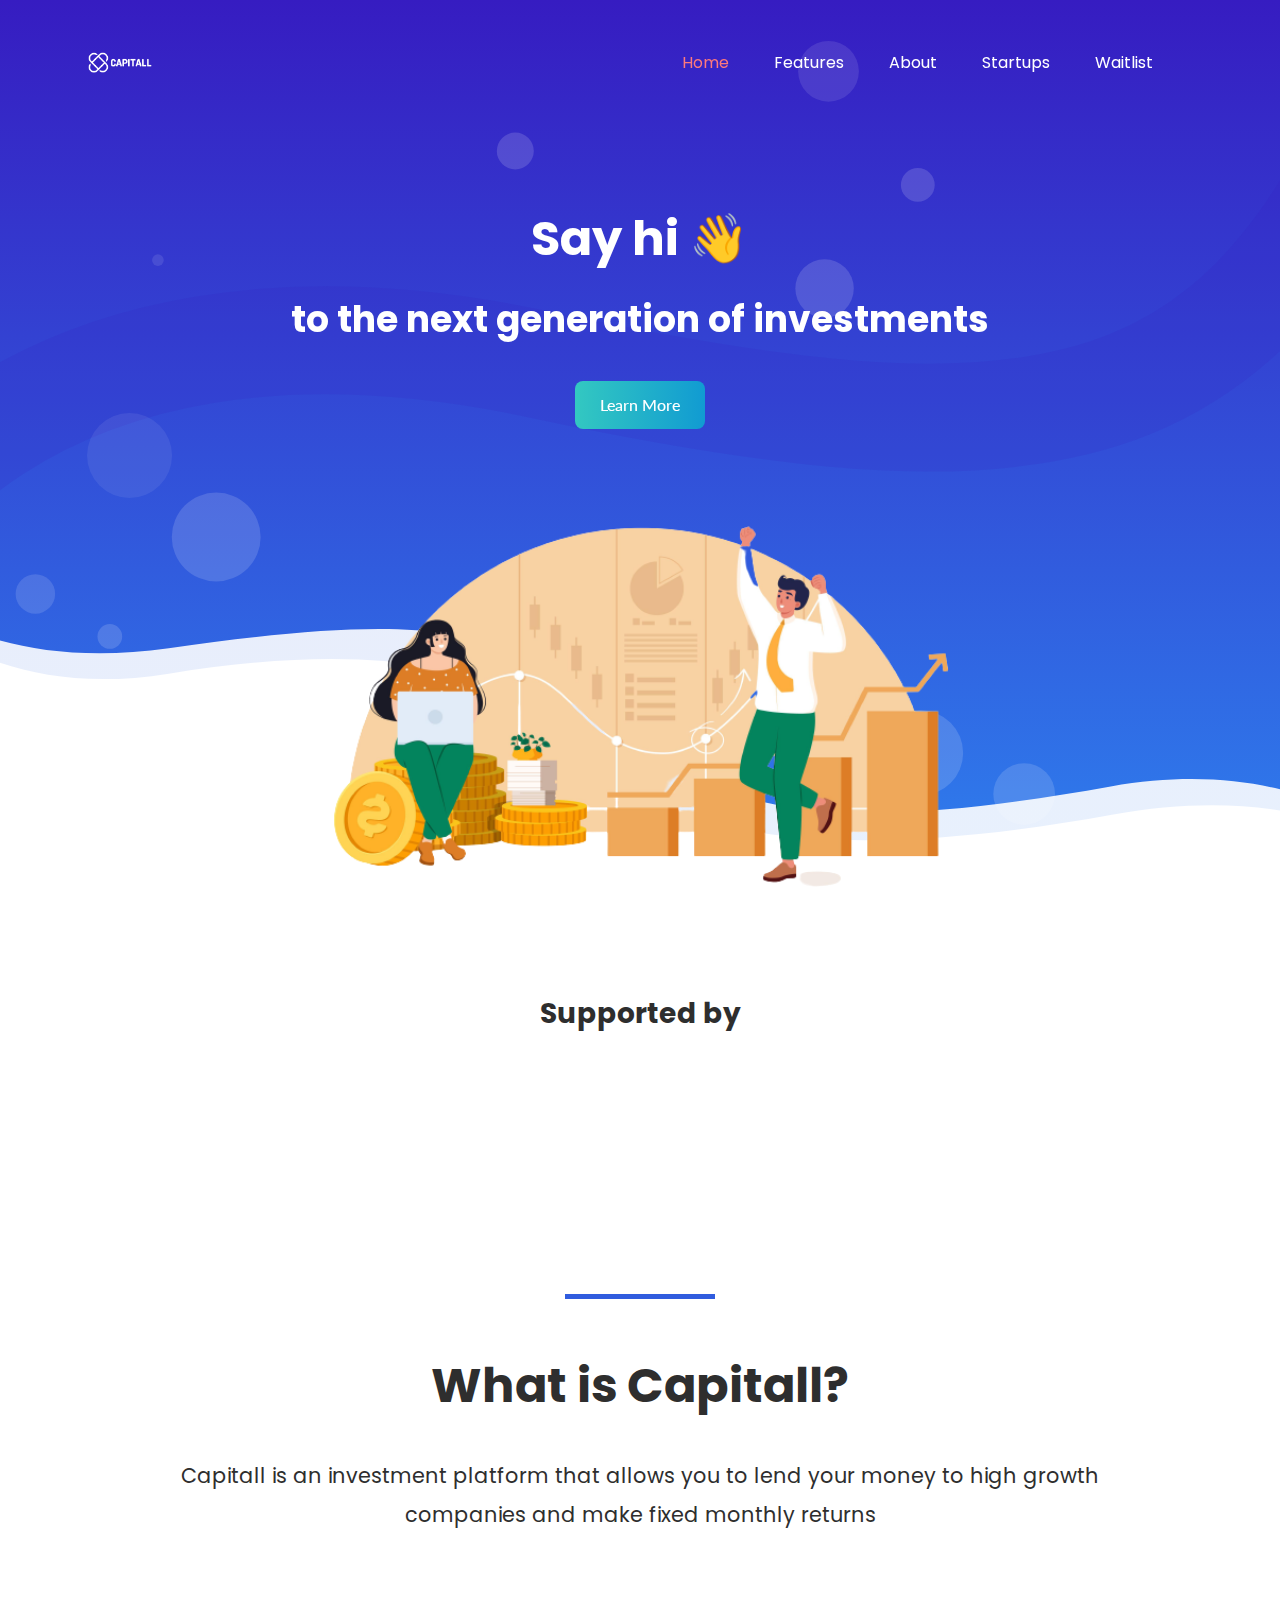
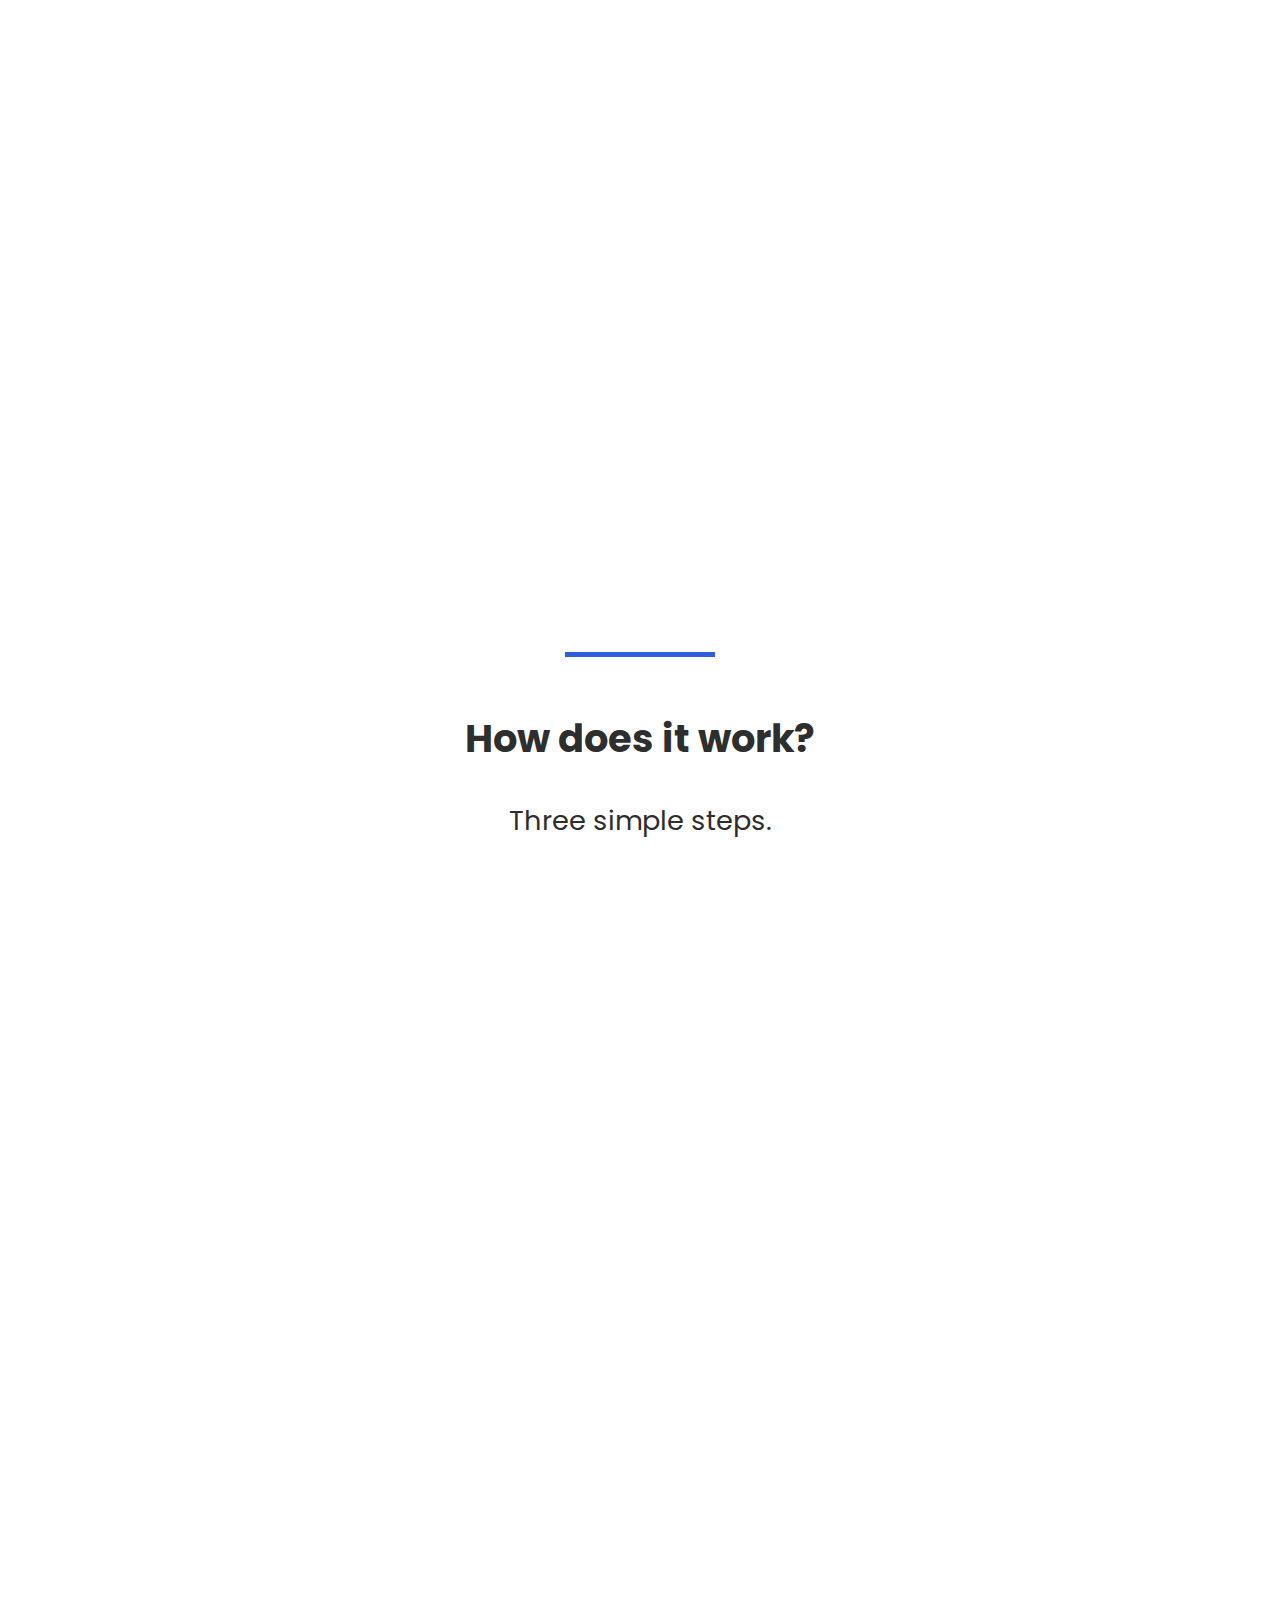
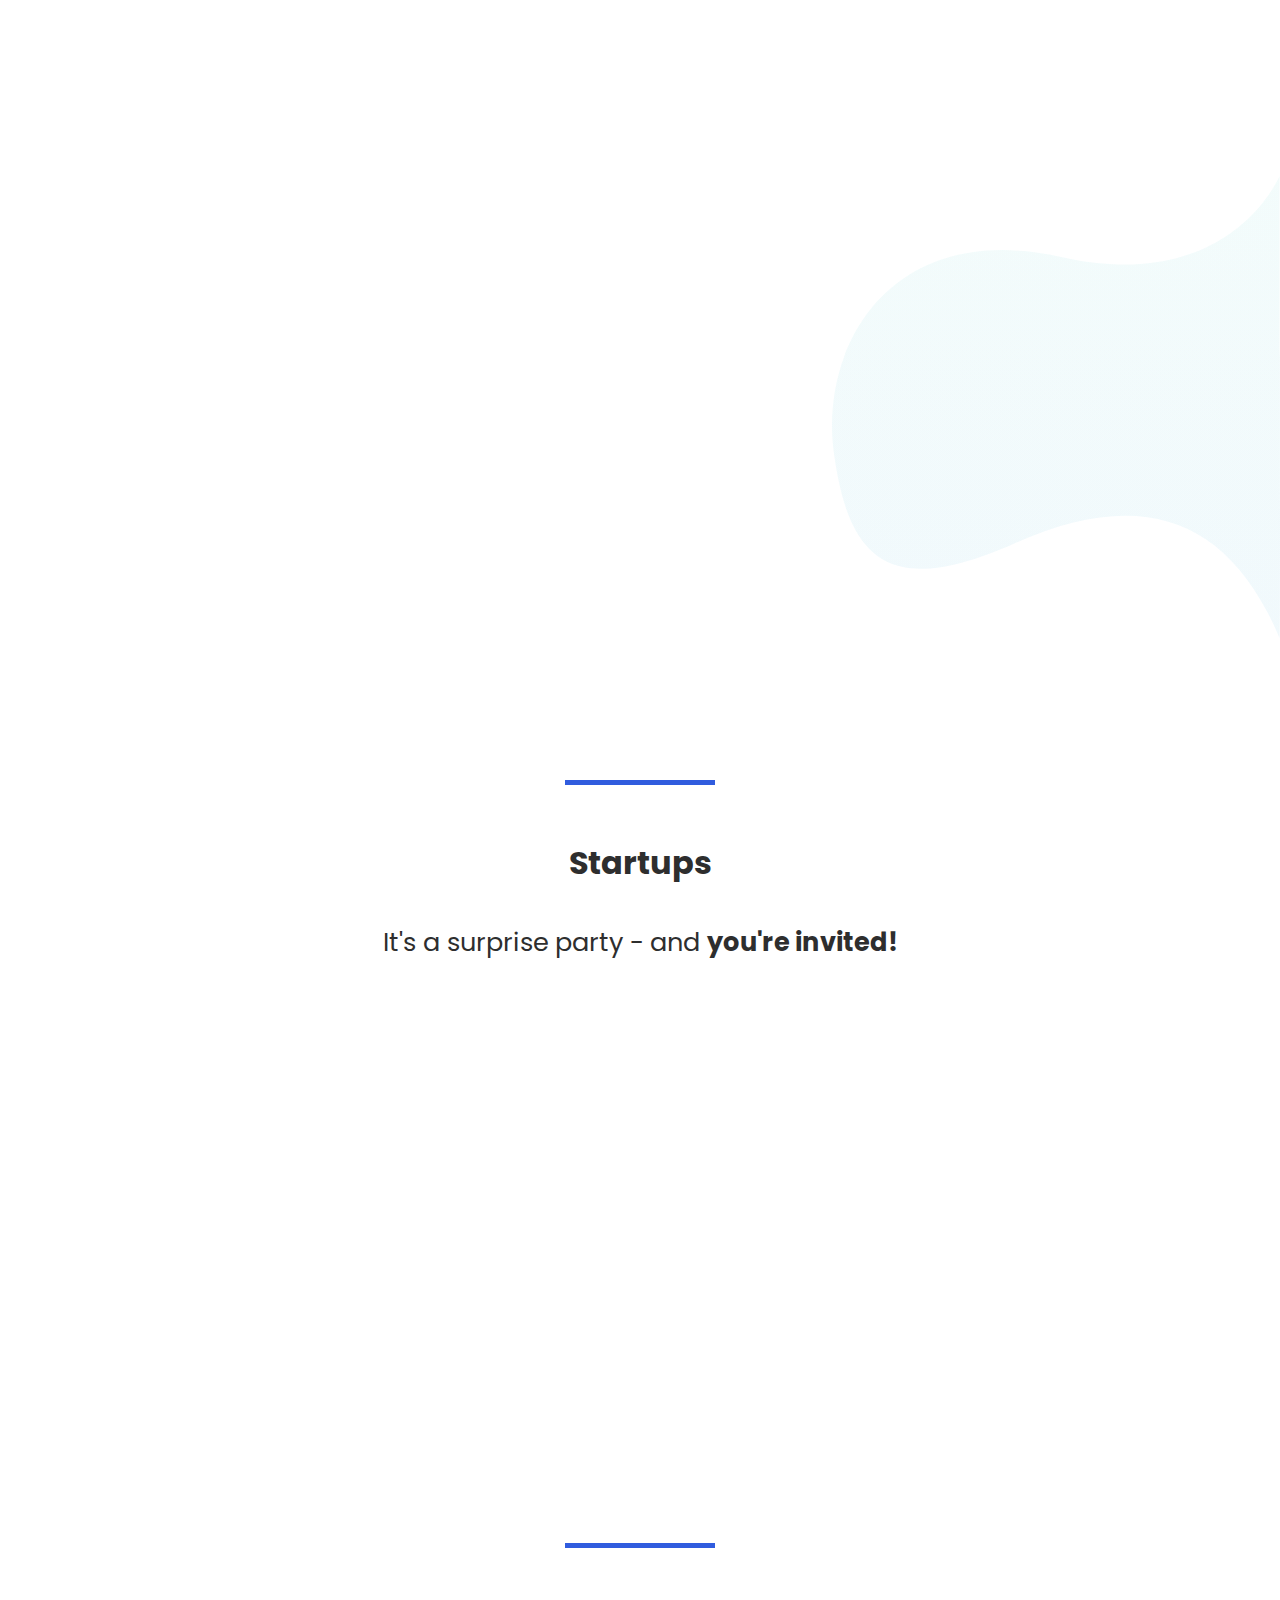
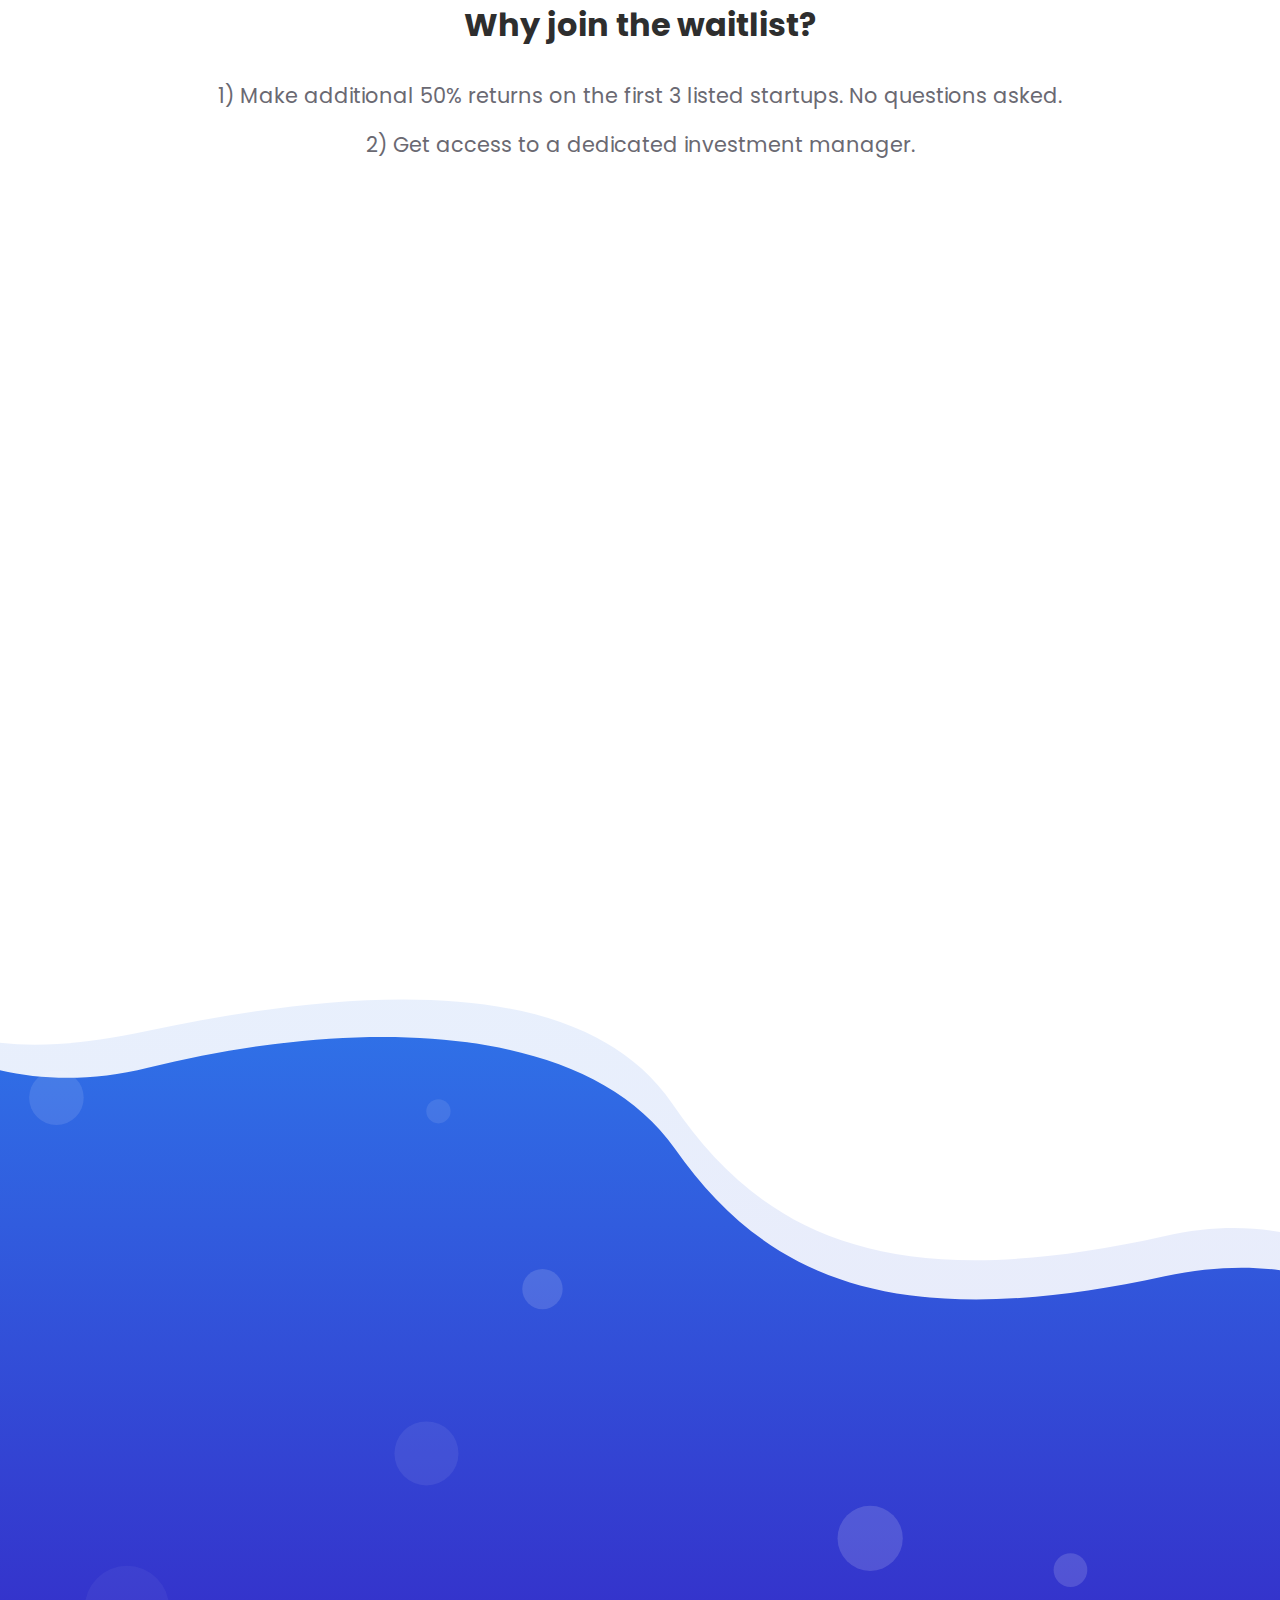
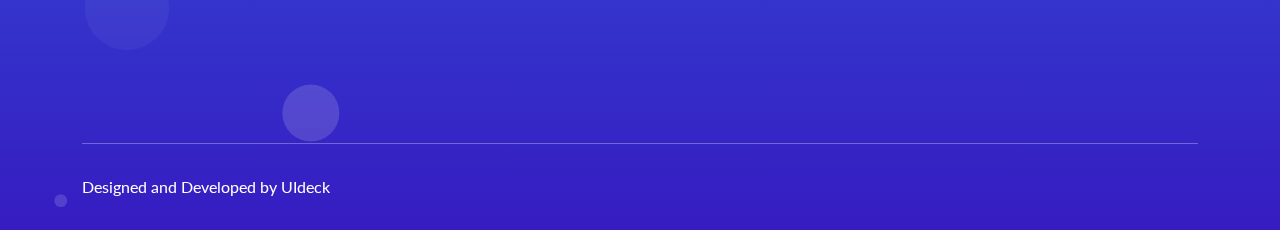
==== index.html @ 1b8c6a38 "Added space before the join the waitlist button" ====
<!DOCTYPE html>
<html class="no-js" lang="en">
  <head>
    <meta charset="utf-8" />

    <!--====== Title ======-->
    <title>Capitall</title>

    <meta name="description" content="" />
    <meta name="viewport" content="width=device-width, initial-scale=1" />

    <!--====== Favicon Icon ======-->
    <link
      rel="shortcut icon"
      href="assets/images/capitall_blue_logo_png.png"
      type="image/png"
    />

    <!--====== CSS Files LinkUp ======-->
    <link rel="stylesheet" href="assets/css/animate.css" />
    <link rel="stylesheet" href="assets/css/glightbox.min.css" />
    <link rel="stylesheet" href="assets/css/lineIcons.css" />
    <link rel="stylesheet" href="assets/css/bootstrap.min.css" />
    <link rel="stylesheet" href="assets/css/style.css" />

<style>
#progressbar {
  background-color: black;
  border-radius: 13px;
  /* (height of inner div) / 2 + padding */
  padding: 3px;
}

#progressbar>div {
  background-color: #0B5ED7;
  width:48%;
  /* Adjust with JavaScript */
  height: 20px;
  border-radius: 10px;
}
</style>

  </head>

  <body>
    <!--[if IE]>
      <p class="browserupgrade">
        You are using an <strong>outdated</strong> browser. Please
        <a href="https://browsehappy.com/">upgrade your browser</a> to improve
        your experience and security.
      </p>
    <![endif]-->

    <!--====== PRELOADER PART START ======-->
    <div class="preloader">
      <div class="loader">
        <div class="spinner">
          <div class="spinner-container">
            <div class="spinner-rotator">
              <div class="spinner-left">
                <div class="spinner-circle"></div>
              </div>
              <div class="spinner-right">
                <div class="spinner-circle"></div>
              </div>
            </div>
          </div>
        </div>
      </div>
    </div>
    <!--====== PRELOADER PART ENDS ======-->

    <!--====== HEADER PART START ======-->
    <header class="header-area">
      <div class="navbar-area">
        <div class="container">
          <div class="row">
            <div class="col-lg-12">
              <nav class="navbar navbar-expand-lg">
                <a class="navbar-brand" href="index.html">
                  <img src="assets/images/2.png" style="width:15%" alt="Logo" />
                </a>

                <button
                  class="navbar-toggler"
                  type="button"
                  data-bs-toggle="collapse"
                  data-bs-target="#navbarSupportedContent"
                  aria-controls="navbarSupportedContent"
                  aria-expanded="false"
                  aria-label="Toggle navigation"
                >

                  <span class="toggler-icon"> </span>
                  <span class="toggler-icon"> </span>
                  <span class="toggler-icon"> </span>
                </button>

                <div
                  class="collapse navbar-collapse sub-menu-bar"
                  id="navbarSupportedContent"
                >
                  <ul id="nav" class="navbar-nav ms-auto">
                    <li class="nav-item">
                      <a class="page-scroll active" href="#home">Home</a>
                    </li>
                    <li class="nav-item">
                      <a class="page-scroll" href="#features">Features</a>
                    </li>
                    <li class="nav-item">
                      <a class="page-scroll" href="#about">About</a>
                    </li>
                    <li class="nav-item">
                      <a class="page-scroll" href="#startups">Startups</a>
                    </li>
                    <li class="nav-item">
                      <a class="page-scroll" href="#team">Waitlist</a>
                    </li>
                  </ul>
                </div>
                <!-- navbar collapse -->

                <!-- <div class="navbar-btn d-none d-sm-inline-block">
                  <a
                    class="main-btn"
                    data-scroll-nav="0"
                    href="https://uideck.com/templates/basic/"
                    rel="nofollow"
                  >
                    Download Now
                  </a>
                </div> -->
              </nav>
              <!-- navbar -->
            </div>
          </div>
          <!-- row -->
        </div>
        <!-- container -->
      </div>
      <!-- navbar area -->

      <div
        id="home"
        class="header-hero bg_cover"
        style="background-image: url(assets/images/header/banner-bg.svg)"
      >
        <div class="container">
          <div class="row justify-content-center">
            <div class="col-lg-8">
              <div class="header-hero-content text-center">
                <!-- <h3
                  class="header-sub-title wow fadeInUp"
                  data-wow-duration="0.5.3s"
                  data-wow-delay="0.2s"
                >
                  Welcome to Capitall
                </h3> -->
                <h1
                  class="text  wow fadeInUp"
                  data-wow-duration="0.5.3s"
                  data-wow-delay="0.5s"
                >
                  Say hi 👋
                </h1>
                <h2
                  class="text wow fadeInUp"
                  data-wow-duration="0.5.3s"
                  data-wow-delay="0.8s"
                >
                  <!-- Capitall allows everyone - from individual investers to HNIs - to partake in revenue - share based investments levergaging the technology of Blockchain. -->
                  <!-- Capitall allows you to invest in verified brands and grow your capital. -->
                  to the next generation of investments
                </h2>
                <a
                  href="#features"
                  class="main-btn wow fadeInUp"
                  data-wow-duration="0.5.3s"
                  data-wow-delay="1.1s"
                >
                  Learn More
                </a>
              </div>
              <!-- header hero content -->
            </div>
          </div>
          <!-- row -->
          <div class="row">
            <div class="col-lg-12">
              <div
                class="header-hero-image text-center wow fadeIn"
                data-wow-duration="0.5.3s"
                data-wow-delay="1.4s"
              >
                <img src="assets/invest.png" style="width: 100%; height: 100%"/>
              </div>
              <!-- header hero image -->
            </div>
          </div>
    </div>
        <!-- container -->
        <div id="particles-1" class="particles"></div>
      </div>
      <!-- header hero -->
    </header>
    <!--====== HEADER PART ENDS ======-->

    <!--====== BRAND PART START ======-->
    <div class="brand-area pt-90">
      <div class="container">
        <div class="row">
          <h3 class="text-center"> Supported by </h3>
        </div>
        <div class="row" style="height: 5%">
          <div class="col-lg-12">
            <div
              class="
                brand-logo
                d-flex
                align-items-center
                justify-content-center justify-content-md-between
              "
            >



              <div
                <
                class="single-logo mt-30 wow fadeIn"
                data-wow-duration="0.5s"
                data-wow-delay="0.2s"
                style="padding-left: 8%; width: 65%"
              >
                <img src="assets/images/Supporters/ef.png" alt="brand">
              </div>

              <div
                <
                class="single-logo mt-30 wow fadeIn"
                data-wow-duration="0.5s"
                data-wow-delay="0.2s"
                style="padding-left: 15%; width: 65%"
              >
                <img src="assets/images/rize.png" alt="brand">
              </div>

              <!-- <div
                class="single-logo mt-30 wow fadeIn"
                data-wow-duration="0.5s"
                data-wow-delay="0.2s"
              >
                <img src="assets/images/Supporters/thub.png" style="height: 320px" alt="brand"/>
              </div> -->

              <!-- single logo -->
              <!-- <div
                class="single-logo mt-30 wow fadeIn"
                data-wow-duration="0.5.5s"
                data-wow-delay="0.2s"
              >
                <img src="assets/images/Supporters/Surge_Facebook.jpg"  style="height: 50%; width: 50%" alt="brand" />
              </div>

              <div
                class="single-logo mt-30 wow fadeIn"
                data-wow-duration="0.5.5s"
                data-wow-delay="0.2s"
              >
                <img src="assets/images/Supporters/ycomb.jpg"  style="height: 50%; width: 50%" alt="brand" />
              </div> -->


              <!-- single logo -->
              <!-- <div
                class="single-logo mt-30 wow fadeIn"
                data-wow-duration="0.5.5s"
                data-wow-delay="0.3s"
              >
                <img src="assets/images/brands/graygrids.svg" alt="brand" />
              </div> -->
              <!-- single logo -->
              <!-- <div
                class="single-logo mt-30 wow fadeIn"
                data-wow-duration="0.5.5s"
                data-wow-delay="0.4s"
              >
                <img src="assets/images/brands/lineicons.svg" alt="brand" />
              </div> -->
              <!-- single logo -->
              <!-- <div
                class="single-logo mt-30 wow fadeIn"
                data-wow-duration="0.5.5s"
                data-wow-delay="0.5s"
              >
                <img
                  src="assets/images/brands/ecommerce-html.svg"
                  alt="brand"
                />
              </div> -->
              <!-- single logo -->
            </div>
            <!-- brand logo -->
          </div>
        </div>
        <!-- row -->
      </div>
      <!-- container -->
    </div>
    <!--====== BRAND PART ENDS ======-->

    <!--====== SERVICES PART START ======-->
    <section id="features" class="services-area pt-120">
      <div class="container">
        <div class="row justify-content-center">
          <div class="col-lg-10">
            <div class="section-title text-center pb-40">
              <div class="line m-auto"></div>
              <h3 class="title">
                <br>
                <div><h1>What is Capitall?</h1><div><br>

                <span style="font-size: 65%"> Capitall is an investment platform that allows you to lend your money to high growth companies and make fixed monthly returns</span>
              </h3>
            </div>
            <!-- section title -->
          </div>
        </div>
        <!-- row -->
        <div class="row justify-content-center">
          <div class="col-lg-4 col-md-7 col-sm-8">
            <div
              class="single-services text-center mt-30 wow fadeIn"
              data-wow-duration="0.5s"
              data-wow-delay="0.2s"
            >
              <div class="services-icon">
                <!-- <img
                  class="shape"
                  src="assets/images/services/services-shape.svg"
                  alt="shape"
                /> -->
                <!-- <img
                  class="shape-1"
                  src="assets/images/services/services-shape-1.svg"
                  alt="shape"
                /> -->
                <!-- <img src="assets/images/USP/verified.jpg"> -->

                <img src="assets/images/savings-concept-illustration/3567810.jpg">

                <i class="lni lni-baloon"> </i>
              </div>
              <div class="services-content">
                <h4 class="services-title">
                    <a href="javascript:void(0)" style="font-size: 30px">Start investing with as low as ₹5000</a>
                </h4>

              </div>
            </div>
            <!-- single services -->
          </div>
          <div class="col-lg-4 col-md-7 col-sm-8">
            <div
              class="single-services text-center mt-30 wow fadeIn"
              data-wow-duration="0.5s"
              data-wow-delay="0.5s"
            >
              <div class="services-icon">
                <img src="assets/images/money-income-concept-illustration/5867770.jpg">
                <i class="lni "> </i>
              </div>
              <div class="services-content">
                <h4 class="services-title">
                  <a href="javascript:void(0)" style="font-size: 30px">Make regular passive income</a>
                </h4>


              </div>
            </div>
            <!-- single services -->
          </div>
          <div class="col-lg-4 col-md-7 col-sm-8">
            <div
              class="single-services text-center mt-30 wow fadeIn"
              data-wow-duration="0.5s"
              data-wow-delay="0.8s"
            >
              <div class="services-icon">
                <!-- <img
                  class="shape"
                  src="assets/images/services/services-shape.svg"
                  alt="shape"
                />
                <img
                  class="shape-1"
                  src="assets/images/services/services-shape-3.svg"
                  alt="shape"
                /> -->
                <img src="assets/images/USP/fluid.png">
                <i class="lni "> </i>
              </div>
              <div class="services-content mt-30">
                <h4 class="services-title">
                  <a href="javascript:void(0)ns" style="font-size: 30px">Liquidate as you wish on our secondary market</a>
                </h4>

              </div>



            </div>
            <!-- single services -->


          </div>
          <br>
<div style="text-align: center">
          <a href="#subscribe"
            class="main-btn wow fadeInUp"
            data-wow-duration="0.5.3s"
            data-wow-delay="1.1s"
            style="font-size: 125%"
          >
          Join the waitlist
          </a>
</div>


        </div>
        <!-- row -->
      </div>
      <!-- container -->

    </section>
    <!--====== SERVICES PART ENDS ======-->



    <section id="about">
      <!--====== ABOUT PART START ======-->
      <div class="about-area pt-70">
        <div class="container">

          <div class="row justify-content-center">
            <div class="col-lg-10">
              <div class="section-title text-center pb-40">
                <div class="line m-auto"></div>
                <h3 class="title">
                  <br>
                  <div style="font-size: 120%">How does it work?</div><br>

                  <span style="font-size: 85%"> Three simple steps.</span>
                </h3>
              </div>
              <!-- section title -->
            </div>
          </div>

          <div class="row">
            <div class="col-lg-6">
              <div
                class="about-content mt-50 wow fadeInLeftBig"
                data-wow-duration="0.5s"
                data-wow-delay="0.5s"
              >

                <div class="section-title">
                  <div class="line"></div>
                  <h3 class="title">
                    1) Discover, study and invest <span style="font-size: 90%">in vetted startups.</span>
                  </h3>
                </div>
                <!-- section title -->
                <p class="text">
                  Consult our thorough study of each vetted startup, or use your world knowledge of the startup ecosystem to decide what investments to make.
                </p>

              </div>
              <!-- about content -->
            </div>
            <div class="col-lg-6">
              <div
                class="about-image text-center mt-50 wow fadeInRightBig"
                data-wow-duration="0.5s"
                data-wow-delay="0.5s"
              >
                <img src="assets/images/3steps/step_3_2.jpg" alt="about" />
              </div>
              <!-- about image -->
            </div>
          </div>
          <!-- row -->
        </div>
        <!-- container -->
        <div class="about-shape-1">
          <!-- <img src="assets/images/3steps/about-shape-1.svg" alt="shape" /> -->
        </div>
      </div>
      <!--====== ABOUT PART ENDS ======-->

      <!--====== ABOUT PART START ======-->
      <div class="about-area pt-70">
        <div class="about-shape-2">
          <!-- <img  src="assets/images/about/about-shape-2.svg" alt="shape" /> -->
        </div>
        <div class="container">
          <div class="row align-items-center">
            <div class="col-lg-6 order-lg-last">
              <div
                class="about-content ms-lg-auto mt-50 wow fadeInLeftBig"
                data-wow-duration="0.5s"
                data-wow-delay="0.5s"
              >
                <div class="section-title">
                  <div class="line"></div>
                  <h3 class="title">
                  2) Get Returns <span> on your investments.</span>
                  </h3>
                </div>
                <!-- section title -->
                <p class="text">
                  Earn passive income (returns) for each token that you hold. These returns will be obtained from the revenue of the Startup.
                </p>

              </div>
              <!-- about content -->
            </div>
            <div class="col-lg-6 order-lg-first">
              <div
                class="about-image text-center mt-50 wow fadeInRightBig"
                data-wow-duration="0.5s"
                data-wow-delay="0.5s"
              >
                <img src="assets/images/3steps/step2.jpg" alt="about" />
              </div>
              <!-- about image -->
            </div>
          </div>
          <!-- row -->
        </div>
        <!-- container -->
      </div>
      <!--====== ABOUT PART ENDS ======-->

      <!--====== ABOUT PART START ======-->
      <div class="about-area pt-70">
        <div class="container">
          <div class="row">
            <div class="col-lg-6">
              <div
                class="about-content mt-50 wow fadeInLeftBig"
                data-wow-duration="0.5s"
                data-wow-delay="0.5s"
              >
                <div class="section-title">
                  <div class="line"></div>
                  <h3 class="title">
                  3) Buy, Sell and Hold<span> tokens of vetted Startups</span>
                  </h3>
                </div>
                <!-- section title -->
                <p class="text">
                  Invest in startups by lendinig your capital and receive tradable tokens. Hold the tokens for monthly returns or sell it on our marketplace for a higher price!
                </p>

              </div>
              <!-- about content -->
            </div>
            <div class="col-lg-6">
              <div
                class="about-image text-center mt-50 wow fadeInRightBig"
                data-wow-duration="0.5s"
                data-wow-delay="0.5s"
              >
                <img src="assets/images/3steps/step3.jpg" alt="about" />
              </div>
              <!-- about image -->
            </div>
          </div>
          <!-- row -->
        </div>
        <!-- container -->
        <div class="about-shape-1">
          <img src="assets/images/about/about-shape-1.svg" alt="shape" />
        </div>
      </div>
      <!--====== ABOUT PART ENDS ======-->
    </section>

    <!--====== VIDEO COUNTER PART START ======-->

    <!--====== VIDEO COUNTER PART ENDS ======-->


<!--=======Startups=============-->

<section id="startups" class="services-area pt-120">
  <div class="container">
    <div class="row justify-content-center">
      <div class="col-lg-10">
        <div class="section-title text-center pb-40">
          <div class="line m-auto"></div>
          <h3 class="title">
            <br>
            <div>Startups</div><br>

            <span style="font-size: 80%"> It's a surprise party - and <b> you're invited!</b></span>
          </h3>
        </div>
      </div>
    </div>

    <div class="row justify-content-center">

      <!-- <div class="col-lg-4 col-md-7 col-sm-8">

      <div
          class="single-services text-center mt-30 wow fadeIn"
          data-wow-duration="0.5s"
          data-wow-delay="0.8s"
        >
          <div class="services-icon">
            <img src="assets/images/Startups/meatyour.png">
            <i class="lni "> </i>
          </div>
          <div class="services-content mt-30">
            <h4 class="services-title">
              <a href="http://3.91.54.222/welcome/default/meatyour.html" style="font-size: 30px">Meatyour</a>
            </h4>
            <p class="text" style="font-size: 23px">
Ethically sourced eggs, right from their farms. No middle-men, no cages!            </p>

              <br>
              <a class="more" href="http://3.91.54.222/welcome/default/meatyour.html" style="font-size: 130%;color: #2759CA">
                Learn More<i class="lni lni-chevron-right"> </i>
              </a>
          </div>
        </div>
      </div> -->

      <div class="col-lg-4 col-md-7 col-sm-8">


      </div>



      <div class="">
        <div
          class="single-services text-center mt-30 wow fadeIn"
          data-wow-duration="0.5s"
          data-wow-delay="0.5s"
        >
          <div class="services-icon">

            <!-- <img src="assets/images/Startups/bonomi.png" style="width: 40%;"> -->
            <i class="lni "> </i>
          </div>
          <div class="services-content mt-30">
            <h4 class="services-title">
              <a href="http://3.91.54.222/welcome/default/bonomi.html" style="font-size: 30px">Unveiling on</a>
            </h4>
            <p class="text" style="font-size: 23px">
              18th February 2022
            </p>
            <!-- <a href="https://www.linkedin.com/in/pranav-nair/"><input type="image" src="assets/images/Team/linkedin.png" style="width: 150px;" name="saveForm" class="btTxt submit" id="saveForm"></input></a> -->

            <br>
            <!-- <a class="more" href="javascript:void(0)" style="font-size: 130%;color: #2759CA">
              Join the waitlist<i class="lni lni-chevron-right"> </i>
            </a> -->

          </div>
<br>
        <a href="#subscribe"
          class="main-btn wow fadeInUp"
          data-wow-duration="0.5.3s"
          data-wow-delay="1.1s"
          style="font-size: 125%"
        >
        Join the waitlist
        </a>

        </div>
      </div>
    </div>
  </div>
</section>
<br>
<br>

  <div class="row justify-content-center">
      <div class="text-center">
        <!-- <h3
          class="header-sub-title wow fadeInUp"
          data-wow-duration="0.5.3s"
          data-wow-delay="0.2s"
        >
          Welcome to Capitall
        </h3> -->

      <!-- header hero content -->
  </div>
  <!-- row -->



<!-- <section id="team" class="services-area pt-120">
  <div class="container">
    <div class="row justify-content-center">
      <div class="col-lg-10">
        <div class="section-title text-center pb-40">
          <div class="line m-auto"></div>
          <h3 class="title">
            <br>
            <div>Meet the Team.<div><br>

            <span style="font-size: 80%"> </span>
          </h3>
        </div>
      </div>
    </div>
    <div class="row justify-content-center">

      <div class="col-lg-4 col-md-7 col-sm-8">

      <div
          class="single-services text-center mt-30 wow fadeIn"
          data-wow-duration="0.5s"
          data-wow-delay="0.8s"
        >
          <div class="services-icon">
            <img src="assets/images/Team/sanskar.jpeg">
            <i class="lni "> </i>
          </div>
          <div class="services-content mt-30">
            <h4 class="services-title">
              <a href="javascript:void(0)ns" style="font-size: 30px">Sanskar Jayaswal</a>
            </h4>
            <p class="text" style="font-size: 23px">
              Chief Executive Officer
              <a href="https://www.linkedin.com/in/sanskarjayaswal/"><input type="image" src="assets/images/Team/linkedin.png" style="width: 150px;" name="saveForm" class="btTxt submit" id="saveForm"></input></a>

            </p>

          </div>
        </div>
      </div>

      <div class="col-lg-4 col-md-7 col-sm-8">
        <div
          class="single-services text-center mt-30 wow fadeIn"
          data-wow-duration="0.5s"
          data-wow-delay="0.5s"
        >
          <div class="services-icon">

            <img src="assets/images/Team/pranav.jpeg">
            <i class="lni "> </i>
          </div>
          <div class="services-content mt-30">
            <h4 class="services-title">
              <a href="javascript:void(0)" style="font-size: 30px">Pranav Nair</a>
            </h4>
            <p class="text" style="font-size: 23px">
              Chief Technology Officer
            <a href="https://www.linkedin.com/in/pranav-nair/"><input type="image" src="assets/images/Team/linkedin.png" style="width: 150px;" name="saveForm" class="btTxt submit" id="saveForm"></input></a>
            </p>
          </div>
        </div>
      </div>


    </div>
  </div>
</div>
</div>
</section> -->

<section id="team" class="services-area pt-120">
  <div class="container">
    <div class="row justify-content-center">
      <div class="col-lg-10">
        <div class="section-title text-center pb-40">
          <div class="line m-auto"></div>
          <h3 class="title">
            <br>
            <section id="subscribe">

            <div>Why join the waitlist?<div><br>
            <p style="font-size: 65%;">1) Make additional 50% returns on the first 3 listed startups. No questions asked.</p>
            <p style="font-size: 65%;  padding-top: 2.5%">2) Get access to a dedicated investment manager.</p>
            <!-- <span style="font-size: 80%"> Subscribe to know more!</span> -->
          </h3>
        </div>
      </div>
    </section>
    </div>
    <div class="row justify-content-center">

      <div class="col-lg-4 col-md-7 col-sm-8">

      <div
          class="single-services text-center mt-30 wow fadeIn"
          data-wow-duration="0.5s"
          data-wow-delay="0.8s"
        >
          <div class="services-icon">
            <i class="lni "> </i>
          </div>
          <div class="services-content mt-30">

            <!-- <form id="fs-frm" accept-charset="utf-8" action="https://formspree.io/f/xvodjrjy" method="post">
              <div class="form-group">
              <fieldset id="fs-frm-inputs">
                <label for="full-name">Full Name</label>
                <input type="text" name="name" id="full-name" placeholder="First and Last" required="">

                <label for="email-address">Email Address</label>
                <input type="email" name="_replyto" id="email-address" placeholder="email@domain.tld" required="">
                <br>

                <label for="message">Message</label>
                <textarea rows="5" name="message" id="message" placeholder="Aenean lacinia bibendum nulla sed consectetur. Vivamus sagittis lacus vel augue laoreet rutrum faucibus dolor auctor. Donec ullamcorper nulla non metus auctor fringilla nullam quis risus." required=""></textarea>
                <input type="hidden" name="_subject" id="email-subject" value="Contact Form Submission">

              </fieldset>
              <input type="submit" value="Submit">
            </div>
            </form> -->


            <form id="fs-frm" accept-charset="utf-8" action="https://formspree.io/f/xvodjrjy" method="post">
              <div class="form-group">
                <fieldset id="fs-frm-inputs">
                  <label for="full-name">Full Name</label>
                  <br>
                  <input type="text" name="name" id="full-name" placeholder="First and Last" class="form-control" aria-describedby="fullname" required="">
                  <br>
                  <label for="email-address">Email address</label>
                  <input type="email" name="_replyto" id="email-address" class="form-control" aria-describedby="emailHelp" placeholder="johndoe@abc.com", required="">
                  <small id="emailHelp" class="form-text text-muted">We'll never share your email with anyone else.</small>
                  <br>
                  <br>
                  <label for="phone-number">Phone Number</label>
                  <input type="number" name="phone_number" id="phone-number" class="form-control" aria-describedby="phoneNumber"  placeholder="xxxxxxxxxx">
                  <br>
                  <br>
                  <!-- <input type="checkbox" class="form-check-input" id="exampleCheck1"> -->
                  <!-- <label class="form-check-label" for="exampleCheck1">Check me out</label> -->

                </fieldset id="fs-frm-inputs">
              <button type="submit" value="Submit" class="btn btn-primary">Submit</button>
            </div>

            </form>

            <br>
            <br>





            <!-- Button trigger modal -->


          </div>
          <form id="fs-frm" accept-charset="utf-8" action="https://formspree.io/f/xvodjrjy" method="post">
            <div class="form-group">


          <div id="progressbar">
            <div></div>
          </div>

          <p style="padding-top: 3%; font-size:110%"><b>Waitlisted sign ups: <i>485/1000</i><b></p>
          <p style="font-size:80%"> (Figure updated every 6 hours) </p>
          </form>
        </div>
      </div>
    </div>
  </div>

</div>
</div>

</section>


    <!--====== FOOTER PART START ======-->
    <footer id="footer" class="footer-area pt-120">
      <div class="container">
        <div
          class="subscribe-area wow fadeIn"
          data-wow-duration="0.5s"
          data-wow-delay="0.5s"
        >
          <div class="row">
            <div class="col-lg-6">
              <div class="subscribe-content mt-45">
                <h2 class="subscribe-title">
                  Like what we do? <span>We're hiring!</span>
                </h2>
              </div>
            </div>
            <div class="col-lg-6">
              <div class="subscribe-form mt-50">
    <p style="font-size: 150%">Reach out to us:<br><br>hi@capitall.club<br><br></p>
<!-- your other form fields go here -->
              </div>
            </div>
          </div>
          <!-- row -->
        </div>
        <!-- subscribe area -->
        <div class="footer-widget pb-100">
          <div class="row">
            <div class="col-lg-4 col-md-6 col-sm-8">
              <div
                class="footer-about mt-50 wow fadeIn"
                data-wow-duration="0.5s"
                data-wow-delay="0.2s"
              >
                <a class="logo" href="javascript:void(0)">
                  <img src="assets/images/2.png" alt="logo" />
                </a>

                <ul class="social">
                  <li>
                    <a href="javascript:void(0)">
                      <i class="lni lni-facebook-filled"> </i>
                    </a>
                  </li>
                  <li>
                    <a href="javascript:void(0)">
                      <i class="lni lni-twitter-filled"> </i>
                    </a>
                  </li>
                  <li>
                    <a href="javascript:void(0)">
                      <i class="lni lni-instagram-filled"> </i>
                    </a>
                  </li>
                  <li>
                    <a href="javascript:void(0)">
                      <i class="lni lni-linkedin-original"> </i>
                    </a>
                  </li>
                </ul>
              </div>
              <!-- footer about -->
            </div>
            <div class="col-lg-5 col-md-7 col-sm-12">
              <div class="footer-link d-flex mt-50 justify-content-sm-between">
                <div
                  class="link-wrapper wow fadeIn"
                  data-wow-duration="0.5s"
                  data-wow-delay="0.4s"
                >
                  <!-- <div class="footer-title">
                    <h4 class="title">Quick Link</h4>
                  </div>
                  <ul class="link">
                    <li><a href="javascript:void(0)">Road Map</a></li>
                    <li><a href="javascript:void(0)">Privacy Policy</a></li>
                    <li><a href="javascript:void(0)">Refund Policy</a></li>
                    <li><a href="javascript:void(0)">Terms of Service</a></li>
                    <li><a href="javascript:void(0)">Pricing</a></li>
                  </ul> -->
                </div>
                <!-- footer wrapper -->
                <div
                  class="link-wrapper wow fadeIn"
                  data-wow-duration="0.5s"
                  data-wow-delay="0.6s"
                >
                  <div class="footer-title">
                    <h4 class="title">Resources</h4>
                  </div>
                  <ul class="link">
                    <li><a class="page-scroll active" href="#home">Home</a></li>
                    <li><a class="page-scroll" href="#features">Features</a></li>
                    <li><a class="page-scroll" href="#about">About</a></li>
                    <li><a class="page-scroll" href="#startups">Startups</a></li>
                    <li><a class="page-scroll" href="#team">Waitlist</a></li>
                  </ul>
                </div>
                <!-- footer wrapper -->
              </div>
              <!-- footer link -->
            </div>
            <div class="col-lg-3 col-md-5 col-sm-12">
              <div
                class="footer-contact mt-50 wow fadeIn"
                data-wow-duration="0.5s"
                data-wow-delay="0.8s"
              >
                <div class="footer-title">
                  <h4 class="title">Contact Us</h4>
                </div>
                <ul class="contact">
                  <li>+919746415111</li>
                  <li>hi@capitall.club</li>
                  <li>www.capitall.club</li>
                  <li>
                    3rd Floor, 1515, 19th Main Rd, Vanganahalli, Sector 4, HSR Layout, Bengaluru, Karnataka 560102
                  </li>
                </ul>
              </div>
              <!-- footer contact -->
            </div>
          </div>
          <!-- row -->
        </div>
        <!-- footer widget -->
        <div class="footer-copyright">
          <div class="row">
            <div class="col-lg-12">
              <div class="copyright d-sm-flex justify-content-between">
                <div class="copyright-content">
                  <p class="text">
                    Designed and Developed by
                    <a href="https://uideck.com" rel="nofollow">UIdeck</a>
                  </p>
                </div>
                <!-- copyright content -->
              </div>
              <!-- copyright -->
            </div>
          </div>
          <!-- row -->
        </div>
        <!-- footer copyright -->
      </div>
      <!-- container -->
      <div id="particles-2"></div>
    </footer>
    <!--====== FOOTER PART ENDS ======-->

    <!--====== BACK TOP TOP PART START ======-->
    <a href="#" class="back-to-top"> <i class="lni lni-chevron-up"> </i> </a>
    <!--====== BACK TOP TOP PART ENDS ======-->

    <!--====== Javascript Files ======-->
    <script src="assets/js/bootstrap.bundle.min.js"></script>
    <script src="assets/js/wow.min.js"></script>
    <script src="assets/js/glightbox.min.js"></script>
    <script src="assets/js/count-up.min.js"></script>
    <script src="assets/js/particles.min.js"></script>
    <script src="assets/js/main.js"></script>
  </body>
</html>
---- assets/css/style.css ----
/* =======

	Template Name: Basic
	Author: UIdeck
	Author URI: https://uideck.com/
	Support: https://uideck.com/support/
	Version: 1.1

======== */
/*===========================
  COMMON css
===========================*/
@import url("https://fonts.googleapis.com/css?family=Poppins:400,700|Lato:300,400,700&display=swap");
body {
  font-family: "Lato", sans-serif;
  font-weight: normal;
  font-style: normal;
  color: #6A6972;
  overflow-x: hidden;
}

* {
  margin: 0;
  padding: 0;
  -webkit-box-sizing: border-box;
  box-sizing: border-box;
}

img {
  max-width: 100%;
}

a,
button,
input,
textarea {
  -webkit-transition: all 0.3s ease-out 0s;
  transition: all 0.3s ease-out 0s;
}

a,
a:focus,
input:focus,
textarea:focus,
button:focus,
.navbar-toggler:focus {
  text-decoration: none;
  outline: none;
  -webkit-box-shadow: none;
          box-shadow: none;
}

a:focus,
a:hover {
  text-decoration: none;
}

i,
span,
a {
  display: inline-block;
}

audio,
canvas,
iframe,
img,
svg,
video {
  vertical-align: middle;
}

h1,
h2,
h3,
h4,
h5,
h6 {
  font-family: "Poppins", sans-serif;
  font-weight: 700;
  color: #2E2E2E;
  margin: 0px;
}

h1 {
  font-size: 48px;
}

h2 {
  font-size: 36px;
}

h3 {
  font-size: 28px;
}

h4 {
  font-size: 22px;
}

h5 {
  font-size: 18px;
}

h6 {
  font-size: 16px;
}

ul,
ol {
  margin: 0px;
  padding: 0px;
  list-style-type: none;
}

p {
  font-size: 16px;
  font-weight: 400;
  line-height: 26px;
  color: #6A6972;
  margin: 0px;
}

.bg_cover {
  background-position: center center;
  background-size: cover;
  background-repeat: no-repeat;
  width: 100%;
  height: 100%;
}

/*===== All Button Style =====*/
.main-btn {
  display: inline-block;
  font-weight: 500;
  text-align: center;
  white-space: nowrap;
  vertical-align: middle;
  -webkit-user-select: none;
  -moz-user-select: none;
  -ms-user-select: none;
  user-select: none;
  padding: 0 25px;
  font-size: 16px;
  line-height: 48px;
  border-radius: 8px;
  border: 0;
  color: #fff;
  cursor: pointer;
  z-index: 5;
  -webkit-transition: all 0.4s ease-out 0s;
  transition: all 0.4s ease-out 0s;
  background: -webkit-gradient(linear, left top, right top, from(#33c8c1), color-stop(50%, #119bd2), to(#33c8c1));
  background: linear-gradient(to right, #33c8c1 0%, #119bd2 50%, #33c8c1 100%);
  background-size: 200%;
}

.main-btn:hover {
  color: #fff;
  background-position: right center;
}

@media (max-width: 767px) {
  .container {
    padding-left: 20px;
    padding-right: 20px;
  }
}

/*===== All Section Title Style =====*/
.section-title .line {
  background: -webkit-gradient(linear, left top, left bottom, from(#fe8464), to(#fe6e9a));
  background: linear-gradient(#305CDE 0%, #305CDE 100%);
  width: 150px;
  height: 5px;
  margin-bottom: 10px !important;
}

.section-title .sub-title {
  font-size: 18px;
  font-weight: 400;
  color: #361CC1;
  text-transform: uppercase;
}

@media (max-width: 767px) {
  .section-title .sub-title {
    font-size: 16px;
  }
}

.section-title .title {
  font-size: 32px;
  padding-top: 10px;
}

@media only screen and (min-width: 992px) and (max-width: 1199px) {
  .section-title .title {
    font-size: 30px;
  }
}

@media (max-width: 767px) {
  .section-title .title {
    font-size: 24px;
  }
}

.section-title .title span {
  font-weight: 400;
  display: contents;
}

/*===== All Preloader Style =====*/
.preloader {
  /* Body Overlay */
  position: fixed;
  top: 0;
  left: 0;
  display: table;
  height: 100%;
  width: 100%;
  /* Change Background Color */
  background: #fff;
  z-index: 99999;
}

.preloader .loader {
  display: table-cell;
  vertical-align: middle;
  text-align: center;
}

.preloader .loader .spinner {
  position: absolute;
  left: 50%;
  top: 50%;
  width: 64px;
  margin-left: -32px;
  z-index: 18;
  pointer-events: none;
}

.preloader .loader .spinner .spinner-container {
  pointer-events: none;
  position: absolute;
  width: 100%;
  padding-bottom: 100%;
  top: 50%;
  left: 50%;
  margin-top: -50%;
  margin-left: -50%;
  -webkit-animation: spinner-linspin 1568.2353ms linear infinite;
  animation: spinner-linspin 1568.2353ms linear infinite;
}

.preloader .loader .spinner .spinner-container .spinner-rotator {
  position: absolute;
  width: 100%;
  height: 100%;
  -webkit-animation: spinner-easespin 5332ms cubic-bezier(0.4, 0, 0.2, 1) infinite both;
  animation: spinner-easespin 5332ms cubic-bezier(0.4, 0, 0.2, 1) infinite both;
}

.preloader .loader .spinner .spinner-container .spinner-rotator .spinner-left {
  position: absolute;
  top: 0;
  left: 0;
  bottom: 0;
  overflow: hidden;
  right: 50%;
}

.preloader .loader .spinner .spinner-container .spinner-rotator .spinner-right {
  position: absolute;
  top: 0;
  right: 0;
  bottom: 0;
  overflow: hidden;
  left: 50%;
}

.preloader .loader .spinner-circle {
  -webkit-box-sizing: border-box;
          box-sizing: border-box;
  position: absolute;
  width: 200%;
  height: 100%;
  border-style: solid;
  /* Spinner Color */
  border-color: #361CC1 #361CC1 #E1E1E1;
  border-radius: 50%;
  border-width: 6px;
}

.preloader .loader .spinner-left .spinner-circle {
  left: 0;
  right: -100%;
  border-right-color: #E1E1E1;
  -webkit-animation: spinner-left-spin 1333ms cubic-bezier(0.4, 0, 0.2, 1) infinite both;
  animation: spinner-left-spin 1333ms cubic-bezier(0.4, 0, 0.2, 1) infinite both;
}

.preloader .loader .spinner-right .spinner-circle {
  left: -100%;
  right: 0;
  border-left-color: #E1E1E1;
  -webkit-animation: right-spin 1333ms cubic-bezier(0.4, 0, 0.2, 1) infinite both;
  animation: right-spin 1333ms cubic-bezier(0.4, 0, 0.2, 1) infinite both;
}

/* Preloader Animations */
@-webkit-keyframes spinner-linspin {
  to {
    -webkit-transform: rotate(360deg);
    transform: rotate(360deg);
  }
}

@keyframes spinner-linspin {
  to {
    -webkit-transform: rotate(360deg);
    transform: rotate(360deg);
  }
}

@-webkit-keyframes spinner-easespin {
  12.5% {
    -webkit-transform: rotate(135deg);
    transform: rotate(135deg);
  }
  25% {
    -webkit-transform: rotate(270deg);
    transform: rotate(270deg);
  }
  37.5% {
    -webkit-transform: rotate(405deg);
    transform: rotate(405deg);
  }
  50% {
    -webkit-transform: rotate(540deg);
    transform: rotate(540deg);
  }
  62.5% {
    -webkit-transform: rotate(675deg);
    transform: rotate(675deg);
  }
  75% {
    -webkit-transform: rotate(810deg);
    transform: rotate(810deg);
  }
  87.5% {
    -webkit-transform: rotate(945deg);
    transform: rotate(945deg);
  }
  to {
    -webkit-transform: rotate(1080deg);
    transform: rotate(1080deg);
  }
}

@keyframes spinner-easespin {
  12.5% {
    -webkit-transform: rotate(135deg);
    transform: rotate(135deg);
  }
  25% {
    -webkit-transform: rotate(270deg);
    transform: rotate(270deg);
  }
  37.5% {
    -webkit-transform: rotate(405deg);
    transform: rotate(405deg);
  }
  50% {
    -webkit-transform: rotate(540deg);
    transform: rotate(540deg);
  }
  62.5% {
    -webkit-transform: rotate(675deg);
    transform: rotate(675deg);
  }
  75% {
    -webkit-transform: rotate(810deg);
    transform: rotate(810deg);
  }
  87.5% {
    -webkit-transform: rotate(945deg);
    transform: rotate(945deg);
  }
  to {
    -webkit-transform: rotate(1080deg);
    transform: rotate(1080deg);
  }
}

@-webkit-keyframes spinner-left-spin {
  0% {
    -webkit-transform: rotate(130deg);
    transform: rotate(130deg);
  }
  50% {
    -webkit-transform: rotate(-5deg);
    transform: rotate(-5deg);
  }
  to {
    -webkit-transform: rotate(130deg);
    transform: rotate(130deg);
  }
}

@keyframes spinner-left-spin {
  0% {
    -webkit-transform: rotate(130deg);
    transform: rotate(130deg);
  }
  50% {
    -webkit-transform: rotate(-5deg);
    transform: rotate(-5deg);
  }
  to {
    -webkit-transform: rotate(130deg);
    transform: rotate(130deg);
  }
}

@-webkit-keyframes right-spin {
  0% {
    -webkit-transform: rotate(-130deg);
    transform: rotate(-130deg);
  }
  50% {
    -webkit-transform: rotate(5deg);
    transform: rotate(5deg);
  }
  to {
    -webkit-transform: rotate(-130deg);
    transform: rotate(-130deg);
  }
}

@keyframes right-spin {
  0% {
    -webkit-transform: rotate(-130deg);
    transform: rotate(-130deg);
  }
  50% {
    -webkit-transform: rotate(5deg);
    transform: rotate(5deg);
  }
  to {
    -webkit-transform: rotate(-130deg);
    transform: rotate(-130deg);
  }
}

/*===== NAVBAR =====*/
.navbar-area {
  position: absolute;
  top: 0;
  left: 0;
  width: 100%;
  z-index: 99;
  -webkit-transition: all 0.3s ease-out 0s;
  transition: all 0.3s ease-out 0s;
}

.sticky {
  position: fixed;
  z-index: 99;
  background-color: rgba(255, 255, 255, 0.8);
  -webkit-backdrop-filter: blur(5px);
          backdrop-filter: blur(5px);
  -webkit-box-shadow: inset 0 -1px 0 0 rgba(0, 0, 0, 0.1);
  box-shadow: inset 0 -1px 0 0 rgba(0, 0, 0, 0.1);
  -webkit-transition: all 0.3s ease-out 0s;
  transition: all 0.3s ease-out 0s;
}

.sticky .navbar {
  padding: 10px 0;
}

@media only screen and (min-width: 768px) and (max-width: 991px), (max-width: 767px) {
  .sticky .navbar {
    padding: 15px 0;
  }
}

.navbar {
  padding: 25px 0;
  border-radius: 5px;
  position: relative;
  -webkit-transition: all 0.3s ease-out 0s;
  transition: all 0.3s ease-out 0s;
}

.navbar-brand {
  padding: 0;
}

.navbar-toggler {
  padding: 0;
}

.navbar-toggler .toggler-icon {
  width: 30px;
  height: 2px;
  background-color: #fff;
  display: block;
  margin: 5px 0;
  position: relative;
  -webkit-transition: all 0.3s ease-out 0s;
  transition: all 0.3s ease-out 0s;
}

.navbar-toggler.active .toggler-icon:nth-of-type(1) {
  -webkit-transform: rotate(45deg);
  transform: rotate(45deg);
  top: 7px;
}

.navbar-toggler.active .toggler-icon:nth-of-type(2) {
  opacity: 0;
}

.navbar-toggler.active .toggler-icon:nth-of-type(3) {
  -webkit-transform: rotate(135deg);
  transform: rotate(135deg);
  top: -7px;
}

@media only screen and (min-width: 768px) and (max-width: 991px), (max-width: 767px) {
  .navbar-collapse {
    position: absolute;
    top: 100%;
    left: 0;
    width: 100%;
    background-color: #fff;
    z-index: 9;
    -webkit-box-shadow: 0px 15px 20px 0px rgba(0, 0, 0, 0.1);
    box-shadow: 0px 15px 20px 0px rgba(0, 0, 0, 0.1);
    padding: 0px;
  }
}

@media only screen and (min-width: 768px) and (max-width: 991px), (max-width: 767px) {
  .navbar-nav {
    padding: 20px 30px;
  }
}

.navbar-nav .nav-item {
  margin-right: 45px;
  position: relative;
}

@media only screen and (min-width: 992px) and (max-width: 1199px) {
  .navbar-nav .nav-item {
    margin-right: 30px;
  }
}

@media only screen and (min-width: 768px) and (max-width: 991px), (max-width: 767px) {
  .navbar-nav .nav-item {
    margin: 0;
  }
}

.navbar-nav .nav-item a {
  font-size: 16px;
  font-weight: 400;
  color: #fff;
  -webkit-transition: all 0.3s ease-out 0s;
  transition: all 0.3s ease-out 0s;
  padding: 10px 0;
  position: relative;
  font-family: "Poppins", sans-serif;
}

@media only screen and (min-width: 768px) and (max-width: 991px), (max-width: 767px) {
  .navbar-nav .nav-item a {
    display: inline-block;
    padding: 8px 0;
    color: #2E2E2E;
  }
}

.navbar-nav .nav-item a:hover, .navbar-nav .nav-item a.active {
  color: #fe7a7b;
}

@media only screen and (min-width: 768px) and (max-width: 991px), (max-width: 767px) {
  .navbar-btn {
    position: absolute;
    top: 50%;
    right: 50px;
    -webkit-transform: translateY(-50%);
    transform: translateY(-50%);
  }
}

.navbar-btn .main-btn {
  line-height: 45px;
  background: -webkit-gradient(linear, left top, right top, from(#fe8464), color-stop(50%, #fe6e9a), to(#fe8464));
  background: linear-gradient(to right, #fe8464 0%, #fe6e9a 50%, #fe8464 100%);
  background-size: 200%;
}

.navbar-btn .main-btn:hover {
  color: #fff;
  background-position: right center;
}

.sticky .navbar-toggler .toggler-icon {
  background-color: #2E2E2E;
}

.sticky .navbar-nav .nav-item a {
  color: #2E2E2E;
}

.sticky .navbar-nav .nav-item a.active, .sticky .navbar-nav .nav-item a:hover {
  color: #fe7a7b;
}

/*===== HEADER HERO =====*/
.header-hero {
  position: relative;
  z-index: 5;
  background-position: bottom center;
}

#particles-1 {
  position: absolute;
  top: 0;
  left: 0;
  width: 100%;
  height: 100%;
  z-index: -1;
}

.header-hero-content {
  padding-top: 180px;
}

@media (max-width: 767px) {
  .header-hero-content {
    padding-top: 130px;
  }
}

.header-hero-content .header-sub-title {
  font-size: 38px;
  font-weight: 300;
  color: #fff;
}

@media (max-width: 767px) {
  .header-hero-content .header-sub-title {
    font-size: 24px;
  }
}

@media only screen and (min-width: 576px) and (max-width: 767px) {
  .header-hero-content .header-sub-title {
    font-size: 30px;
  }
}

.header-hero-content .header-title {
  font-size: 38px;
  font-weight: 700;
  color: #fff;
}

@media (max-width: 767px) {
  .header-hero-content .header-title {
    font-size: 24px;
  }
}

@media only screen and (min-width: 576px) and (max-width: 767px) {
  .header-hero-content .header-title {
    font-size: 30px;
  }
}

.header-hero-content .text {
  color: #fff;
  margin-top: 30px;
}

.header-hero-content .main-btn {
  margin-top: 40px;
}

.header-hero-image {
  padding-top: 45px;
}

.header-hero-image img {
  max-width: 650px;
}

@media (max-width: 767px) {
  .header-hero-image img {
    max-width: 100%;
  }
}

@media (max-width: 767px) {
  .header-hero-image {
    padding-top: 30px;
  }
}

/*===========================
  BRAND css
===========================*/
@media (max-width: 767px) {
  .brand-logo {
    -ms-flex-wrap: wrap;
    flex-wrap: wrap;
  }
}

.single-logo {
  padding: 15px 30px;
  text-align: center;
}

@media only screen and (min-width: 768px) and (max-width: 991px) {
  .single-logo {
    padding: 15px 15px;
  }
}

@media (max-width: 767px) {
  .single-logo {
    padding: 15px 30px;
  }
}

@media (max-width: 767px) {
  .single-logo {
    width: 50%;
  }
}

@media only screen and (min-width: 576px) and (max-width: 767px) {
  .single-logo {
    width: 33.33%;
  }
}

.single-logo img {
  max-width: 100%;
  -webkit-filter: grayscale(5);
          filter: grayscale(5);
  opacity: 0.5;
  -webkit-transition: all 0.3s ease-out 0s;
  transition: all 0.3s ease-out 0s;
}

.single-logo:hover img {
  opacity: 1;
  -webkit-filter: none;
          filter: none;
}

/*===========================
  SERVICES css
===========================*/
.single-services {
  background-color: #fff;
  -webkit-box-shadow: 0px 5px 30px 0px rgba(167, 167, 167, 0.16);
  box-shadow: 0px 5px 30px 0px rgba(167, 167, 167, 0.16);
  -webkit-transition: all 0.3s ease-out 0s;
  transition: all 0.3s ease-out 0s;
  padding: 50px 30px;
  border: 2px solid transparent;
  border-radius: 8px;
}

@media (max-width: 767px) {
  .single-services {
    padding: 20px 20px 30px;
  }
}

.single-services .services-icon {
  display: inline-block;
  position: relative;
}

.single-services .services-icon img {
  -webkit-transition: all 0.4s ease-out 0s;
  transition: all 0.4s ease-out 0s;
}

.single-services .services-icon .shape-1 {
  position: absolute;
  top: 50%;
  left: 50%;
  -webkit-transform: translate(-50%, -50%);
  transform: translate(-50%, -50%);
}

.single-services .services-icon i {
  position: absolute;
  top: 50%;
  left: 50%;
  -webkit-transform: translate(-50%, -50%);
  transform: translate(-50%, -50%);
  font-size: 34px;
  color: #fff;
}

.single-services .services-content .services-title a {
  font-size: 26px;
  font-weight: 700;
  color: #2E2E2E;
  -webkit-transition: all 0.3s ease-out 0s;
  transition: all 0.3s ease-out 0s;
}

@media only screen and (min-width: 992px) and (max-width: 1199px) {
  .single-services .services-content .services-title a {
    font-size: 24px;
  }
}

@media (max-width: 767px) {
  .single-services .services-content .services-title a {
    font-size: 20px;
  }
}

.single-services .services-content .services-title a:hover {
  color: #f37d74;
}

.single-services .services-content .text {
  margin-top: 30px;
}

@media (max-width: 767px) {
  .single-services .services-content .text {
    margin-top: 20px;
  }
}

.single-services .services-content .more {
  margin-top: 30px;
  font-size: 16px;
  font-weight: 400;
  color: #fe7a7b;
  -webkit-transition: all 0.3s ease-out 0s;
  transition: all 0.3s ease-out 0s;
}

.single-services .services-content .more i {
  margin-left: 10px;
  font-size: 14px;
  font-weight: 700;
}

.single-services .services-content .more:hover {
  letter-spacing: 2px;
}

.single-services:hover {
  border-color: #fe7a7b;
}

.single-services:hover .services-icon .shape {
  -webkit-transform: rotate(25deg);
  transform: rotate(25deg);
}

/*===========================
	ABOUT css
===========================*/
.about-area {
  position: relative;
  z-index: 5;
}

.about-shape-1 {
  position: absolute;
  top: 0;
  right: 0;
  width: 35%;
  height: 100%;
  z-index: -1;
}

.about-shape-1 img {
  width: 100%;
}

@media (max-width: 767px) {
  .about-shape-1 {
    display: none;
  }
}

.about-shape-2 {
  position: absolute;
  top: 0;
  left: 0;
  width: 35%;
  height: 100%;
  z-index: -1;
}

.about-shape-2 img {
  width: 100%;
}

@media (max-width: 767px) {
  .about-shape-2 {
    display: none;
  }
}

.about-content {
  max-width: 480px;
}

.about-content .text {
  margin-top: 15px;
}

.about-content .main-btn {
  background: -webkit-gradient(linear, left top, right top, from(#fe8464), color-stop(50%, #fe6e9a), to(#fe8464));
  background: linear-gradient(to right, #fe8464 0%, #fe6e9a 50%, #fe8464 100%);
  background-size: 200%;
  height: 50px;
  line-height: 50px;
  padding: 0 35px;
  margin-top: 40px;
}

.about-content .main-btn:hover {
  background-position: right center;
}

/*===========================
	VIDEO COUNTER css
===========================*/
.video-content {
  position: relative;
  padding-bottom: 30px;
}

.video-content .dots {
  position: absolute;
  left: -30px;
  bottom: 0;
}

.video-wrapper {
  margin-right: 15px;
  position: relative;
  -webkit-box-shadow: 0px 13px 46px 0px rgba(113, 113, 113, 0.33);
  box-shadow: 0px 13px 46px 0px rgba(113, 113, 113, 0.33);
  border-radius: 10px;
  overflow: hidden;
}

@media (max-width: 767px) {
  .video-wrapper {
    margin-right: 0;
  }
}

.video-wrapper .video-image img {
  width: 100%;
}

.video-wrapper .video-icon {
  position: absolute;
  top: 0;
  left: 0;
  width: 100%;
  height: 100%;
  background: -webkit-gradient(linear, left top, right top, from(rgba(54, 28, 193, 0.2)), to(rgba(46, 130, 239, 0.2)));
  background: linear-gradient(to right, rgba(54, 28, 193, 0.2) 0%, rgba(46, 130, 239, 0.2) 100%);
}

.video-wrapper .video-icon a {
  width: 55px;
  height: 55px;
  line-height: 55px;
  text-align: center;
  border-radius: 50%;
  background-color: #fff;
  color: #fe8464;
  position: absolute;
  top: 50%;
  left: 50%;
  -webkit-transform: translate(-50%, -50%);
  transform: translate(-50%, -50%);
}

.counter-wrapper {
  padding-left: 70px;
}

@media only screen and (min-width: 992px) and (max-width: 1199px), only screen and (min-width: 768px) and (max-width: 991px), (max-width: 767px) {
  .counter-wrapper {
    padding-left: 0;
  }
}

.counter-wrapper .counter-content .text {
  margin-top: 35px;
}

.counter-wrapper .single-counter {
  max-width: 155px;
  height: 120px;
  border-radius: 60px;
  position: relative;
  z-index: 5;
  margin-top: 60px;
}

@media (max-width: 767px) {
  .counter-wrapper .single-counter {
    max-width: 100px;
    height: 80px;
  }
}

@media only screen and (min-width: 576px) and (max-width: 767px) {
  .counter-wrapper .single-counter {
    max-width: 155px;
    height: 120px;
  }
}

.counter-wrapper .single-counter::before {
  position: absolute;
  content: "";
  width: 155px;
  height: 120px;
  border-radius: 60px;
  top: 0;
  left: 0;
  -webkit-transform: rotate(-45deg);
  transform: rotate(-45deg);
  z-index: -1;
}

@media (max-width: 767px) {
  .counter-wrapper .single-counter::before {
    max-width: 100px;
    height: 80px;
  }
}

@media only screen and (min-width: 576px) and (max-width: 767px) {
  .counter-wrapper .single-counter::before {
    max-width: 155px;
    height: 120px;
  }
}

.counter-wrapper .single-counter.counter-color-1::before {
  background: -webkit-gradient(linear, left top, left bottom, from(#33c8c1), to(#119bd2));
  background: linear-gradient(#33c8c1 0%, #119bd2 100%);
}

.counter-wrapper .single-counter.counter-color-2::before {
  background: -webkit-gradient(linear, left top, left bottom, from(#fe8464), to(#fe6e9a));
  background: linear-gradient(#fe8464 0%, #fe6e9a 100%);
}

.counter-wrapper .single-counter.counter-color-3::before {
  background: -webkit-gradient(linear, left top, left bottom, from(#361cc1), to(#2e82ef));
  background: linear-gradient(#361cc1 0%, #2e82ef 100%);
}

.counter-wrapper .single-counter .count {
  font-size: 22px;
  font-weight: 700;
  color: #fff;
}

@media (max-width: 767px) {
  .counter-wrapper .single-counter .count {
    font-size: 18px;
  }
}

@media only screen and (min-width: 576px) and (max-width: 767px) {
  .counter-wrapper .single-counter .count {
    font-size: 22px;
  }
}

.counter-wrapper .single-counter .text {
  font-size: 16px;
  color: #fff;
}

@media (max-width: 767px) {
  .counter-wrapper .single-counter .text {
    font-size: 14px;
  }
}

@media only screen and (min-width: 576px) and (max-width: 767px) {
  .counter-wrapper .single-counter .text {
    font-size: 16px;
  }
}

/*===========================
  SUBSCRIBE  css
===========================*/
.subscribe-area {
  padding: 40px 50px 90px;
  -webkit-box-shadow: 0px 0px 18px 0px rgba(50, 77, 215, 0.14);
  box-shadow: 0px 0px 18px 0px rgba(50, 77, 215, 0.14);
  border-radius: 10px;
  background-color: #fff;
}

@media (max-width: 767px) {
  .subscribe-area {
    padding: 10px 30px 60px;
  }
}

.subscribe-content .subscribe-title {
  font-size: 35px;
  font-weight: 700;
}

@media only screen and (min-width: 992px) and (max-width: 1199px) {
  .subscribe-content .subscribe-title {
    font-size: 30px;
  }
}

@media (max-width: 767px) {
  .subscribe-content .subscribe-title {
    font-size: 24px;
  }
}

.subscribe-content .subscribe-title span {
  font-weight: 400;
}

.subscribe-form {
  position: relative;
}

.subscribe-form input {
  border: 2px solid #E1E1E1;
  height: 65px;
  padding: 0 30px;
  border-radius: 5px;
  width: 100%;
  color: #2E2E2E;
}

.subscribe-form input::-webkit-input-placeholder {
  opacity: 1;
  color: #b9b9b9;
}

.subscribe-form input:-ms-input-placeholder {
  opacity: 1;
  color: #b9b9b9;
}

.subscribe-form input::-ms-input-placeholder {
  opacity: 1;
  color: #b9b9b9;
}

.subscribe-form input::placeholder {
  opacity: 1;
  color: #b9b9b9;
}

.subscribe-form input::-moz-placeholder {
  opacity: 1;
  color: #b9b9b9;
}

.subscribe-form input::-moz-placeholder {
  opacity: 1;
  color: #b9b9b9;
}

.subscribe-form input::-webkit-input-placeholder {
  opacity: 1;
  color: #b9b9b9;
}

.subscribe-form input:focus {
  border-color: #361CC1;
}

.subscribe-form button {
  position: absolute;
  top: 0;
  right: 0;
  border-radius: 0;
  border-top-right-radius: 5px;
  border-bottom-right-radius: 5px;
  height: 65px;
  line-height: 65px;
  background: -webkit-gradient(linear, left top, right top, from(#fe8464), color-stop(50%, #fe6e9a), to(#fe8464));
  background: linear-gradient(to right, #fe8464 0%, #fe6e9a 50%, #fe8464 100%);
  background-size: 200%;
}

@media (max-width: 767px) {
  .subscribe-form button {
    position: relative;
    width: 100%;
    margin-top: 10px;
    border-radius: 5px;
  }
}

@media only screen and (min-width: 576px) and (max-width: 767px) {
  .subscribe-form button {
    position: absolute;
    width: auto;
    margin-top: 0;
    border-radius: 0;
    border-top-right-radius: 5px;
    border-bottom-right-radius: 5px;
  }
}

.subscribe-form button:hover {
  color: #fff;
  background-position: right center;
}

/*===========================
	FOOTER  css
===========================*/
.footer-area {
  background-position: top center;
  position: relative;
  z-index: 5;
}

.footer-area::before {
  position: absolute;
  content: "";
  bottom: 0;
  left: 0;
  height: 100%;
  width: 100%;
  background-image: url(../images/footer/footer-bg.svg);
  background-position: top center;
  z-index: -1;
  background-size: cover;
}

@media only screen and (min-width: 1921px) {
  .footer-area::before {
    height: 1120px;
  }
}

#particles-2 {
  position: absolute;
  top: 0;
  left: 0;
  width: 100%;
  height: 100%;
  z-index: -1;
}

.footer-widget {
  padding-top: 50px;
}

.footer-about .logo img {
  width: 160px;
}

.footer-about .text {
  color: #fff;
  line-height: 30px;
  margin-top: 30px;
}

.footer-about .social {
  margin-top: 40px;
}

.footer-about .social li {
  display: inline-block;
  margin-right: 30px;
}

.footer-about .social li a {
  font-size: 22px;
  color: #fff;
  -webkit-transition: all 0.3s ease-out 0s;
  transition: all 0.3s ease-out 0s;
}

.footer-about .social li a:hover {
  color: #fe8464;
}

.footer-title .title {
  font-size: 24px;
  font-weight: 700;
  color: #fff;
}

.link-wrapper {
  padding: 0 35px;
}

@media only screen and (min-width: 992px) and (max-width: 1199px) {
  .link-wrapper {
    padding: 0px 15px;
  }
}

@media only screen and (min-width: 768px) and (max-width: 991px), (max-width: 767px) {
  .link-wrapper {
    padding: 0;
    padding-right: 50px;
  }
}

.link-wrapper .link {
  padding-top: 20px;
}

.link-wrapper .link li {
  margin-top: 20px;
}

.link-wrapper .link li a {
  font-size: 16px;
  color: #fff;
  -webkit-transition: all 0.3s ease-out 0s;
  transition: all 0.3s ease-out 0s;
}

.link-wrapper .link li a:hover {
  color: #fe8464;
}

.footer-contact .contact {
  padding-top: 20px;
}

.footer-contact .contact li {
  margin-top: 20px;
  font-size: 16px;
  color: #fff;
}

.footer-copyright {
  border-top: 1px solid rgba(255, 255, 255, 0.3);
  padding-top: 15px;
  padding-bottom: 30px;
}

.copyright-content {
  padding-top: 15px;
  text-align: center;
}

.copyright-content p {
  color: #fff;
}

.copyright-content a {
  font-size: 16px;
  color: #fff;
  -webkit-transition: all 0.3s ease-out 0s;
  transition: all 0.3s ease-out 0s;
}

.copyright-content a:hover {
  color: #fe8464;
}

/*===== BACK TO TOP =====*/
.back-to-top {
  font-size: 20px;
  color: #fff;
  position: fixed;
  right: 20px;
  bottom: 20px;
  width: 40px;
  height: 40px;
  border-radius: 5px;
  background: -webkit-gradient(linear, left top, right top, from(#fe8464), color-stop(50%, #fe6e9a), to(#fe8464));
  background: linear-gradient(to right, #fe8464 0%, #fe6e9a 50%, #fe8464 100%);
  background-size: 200%;
  text-align: center;
  z-index: 99;
  -webkit-transition: all 0.3s ease-out 0s;
  transition: all 0.3s ease-out 0s;
  display: none;
  -webkit-box-align: center;
      -ms-flex-align: center;
          align-items: center;
  -webkit-box-pack: center;
      -ms-flex-pack: center;
          justify-content: center;
}

.back-to-top:hover {
  color: #fff;
  background-position: right center;
}

/* ======================
    DEFAULT CSS
========================= */
.mt-5 {
  margin-top: 5px;
}

.mt-10 {
  margin-top: 10px;
}

.mt-15 {
  margin-top: 15px;
}

.mt-20 {
  margin-top: 20px;
}

.mt-25 {
  margin-top: 25px;
}

.mt-30 {
  margin-top: 30px;
}

.mt-35 {
  margin-top: 35px;
}

.mt-40 {
  margin-top: 40px;
}

.mt-45 {
  margin-top: 45px;
}

.mt-50 {
  margin-top: 50px;
}

.mt-55 {
  margin-top: 55px;
}

.mt-60 {
  margin-top: 60px;
}

.mt-65 {
  margin-top: 65px;
}

.mt-70 {
  margin-top: 70px;
}

.mt-75 {
  margin-top: 75px;
}

.mt-80 {
  margin-top: 80px;
}

.mt-85 {
  margin-top: 85px;
}

.mt-90 {
  margin-top: 90px;
}

.mt-95 {
  margin-top: 95px;
}

.mt-100 {
  margin-top: 100px;
}

.mt-105 {
  margin-top: 105px;
}

.mt-110 {
  margin-top: 110px;
}

.mt-115 {
  margin-top: 115px;
}

.mt-120 {
  margin-top: 120px;
}

.mt-125 {
  margin-top: 125px;
}

.mt-130 {
  margin-top: 130px;
}

.mt-135 {
  margin-top: 135px;
}

.mt-140 {
  margin-top: 140px;
}

.mt-145 {
  margin-top: 145px;
}

.mt-150 {
  margin-top: 150px;
}

.mt-155 {
  margin-top: 155px;
}

.mt-160 {
  margin-top: 160px;
}

.mt-165 {
  margin-top: 165px;
}

.mt-170 {
  margin-top: 170px;
}

.mt-175 {
  margin-top: 175px;
}

.mt-180 {
  margin-top: 180px;
}

.mt-185 {
  margin-top: 185px;
}

.mt-190 {
  margin-top: 190px;
}

.mt-195 {
  margin-top: 195px;
}

.mt-200 {
  margin-top: 200px;
}

.mt-205 {
  margin-top: 205px;
}

.mt-210 {
  margin-top: 210px;
}

.mt-215 {
  margin-top: 215px;
}

.mt-220 {
  margin-top: 220px;
}

.mt-225 {
  margin-top: 225px;
}

.mb-5 {
  margin-bottom: 5px;
}

.mb-10 {
  margin-bottom: 10px;
}

.mb-15 {
  margin-bottom: 15px;
}

.mb-20 {
  margin-bottom: 20px;
}

.mb-25 {
  margin-bottom: 25px;
}

.mb-30 {
  margin-bottom: 30px;
}

.mb-35 {
  margin-bottom: 35px;
}

.mb-40 {
  margin-bottom: 40px;
}

.mb-45 {
  margin-bottom: 45px;
}

.mb-50 {
  margin-bottom: 50px;
}

.mb-55 {
  margin-bottom: 55px;
}

.mb-60 {
  margin-bottom: 60px;
}

.mb-65 {
  margin-bottom: 65px;
}

.mb-70 {
  margin-bottom: 70px;
}

.mb-75 {
  margin-bottom: 75px;
}

.mb-80 {
  margin-bottom: 80px;
}

.mb-85 {
  margin-bottom: 85px;
}

.mb-90 {
  margin-bottom: 90px;
}

.mb-95 {
  margin-bottom: 95px;
}

.mb-100 {
  margin-bottom: 100px;
}

.mb-105 {
  margin-bottom: 105px;
}

.mb-110 {
  margin-bottom: 110px;
}

.mb-115 {
  margin-bottom: 115px;
}

.mb-120 {
  margin-bottom: 120px;
}

.mb-125 {
  margin-bottom: 125px;
}

.mb-130 {
  margin-bottom: 130px;
}

.mb-135 {
  margin-bottom: 135px;
}

.mb-140 {
  margin-bottom: 140px;
}

.mb-145 {
  margin-bottom: 145px;
}

.mb-150 {
  margin-bottom: 150px;
}

.mb-155 {
  margin-bottom: 155px;
}

.mb-160 {
  margin-bottom: 160px;
}

.mb-165 {
  margin-bottom: 165px;
}

.mb-170 {
  margin-bottom: 170px;
}

.mb-175 {
  margin-bottom: 175px;
}

.mb-180 {
  margin-bottom: 180px;
}

.mb-185 {
  margin-bottom: 185px;
}

.mb-190 {
  margin-bottom: 190px;
}

.mb-195 {
  margin-bottom: 195px;
}

.mb-200 {
  margin-bottom: 200px;
}

.mb-205 {
  margin-bottom: 205px;
}

.mb-210 {
  margin-bottom: 210px;
}

.mb-215 {
  margin-bottom: 215px;
}

.mb-220 {
  margin-bottom: 220px;
}

.mb-225 {
  margin-bottom: 225px;
}

.pt-5 {
  padding-top: 5px;
}

.pt-10 {
  padding-top: 10px;
}

.pt-15 {
  padding-top: 15px;
}

.pt-20 {
  padding-top: 20px;
}

.pt-25 {
  padding-top: 25px;
}

.pt-30 {
  padding-top: 30px;
}

.pt-35 {
  padding-top: 35px;
}

.pt-40 {
  padding-top: 40px;
}

.pt-45 {
  padding-top: 45px;
}

.pt-50 {
  padding-top: 50px;
}

.pt-55 {
  padding-top: 55px;
}

.pt-60 {
  padding-top: 60px;
}

.pt-65 {
  padding-top: 65px;
}

.pt-70 {
  padding-top: 70px;
}

.pt-75 {
  padding-top: 75px;
}

.pt-80 {
  padding-top: 80px;
}

.pt-85 {
  padding-top: 85px;
}

.pt-90 {
  padding-top: 90px;
}

.pt-95 {
  padding-top: 95px;
}

.pt-100 {
  padding-top: 100px;
}

.pt-105 {
  padding-top: 105px;
}

.pt-110 {
  padding-top: 110px;
}

.pt-115 {
  padding-top: 115px;
}

.pt-120 {
  padding-top: 120px;
}

.pt-125 {
  padding-top: 125px;
}

.pt-130 {
  padding-top: 130px;
}

.pt-135 {
  padding-top: 135px;
}

.pt-140 {
  padding-top: 140px;
}

.pt-145 {
  padding-top: 145px;
}

.pt-150 {
  padding-top: 150px;
}

.pt-155 {
  padding-top: 155px;
}

.pt-160 {
  padding-top: 160px;
}

.pt-165 {
  padding-top: 165px;
}

.pt-170 {
  padding-top: 170px;
}

.pt-175 {
  padding-top: 175px;
}

.pt-180 {
  padding-top: 180px;
}

.pt-185 {
  padding-top: 185px;
}

.pt-190 {
  padding-top: 190px;
}

.pt-195 {
  padding-top: 195px;
}

.pt-200 {
  padding-top: 200px;
}

.pt-205 {
  padding-top: 205px;
}

.pt-210 {
  padding-top: 210px;
}

.pt-215 {
  padding-top: 215px;
}

.pt-220 {
  padding-top: 220px;
}

.pt-225 {
  padding-top: 225px;
}

.pb-5 {
  padding-bottom: 5px;
}

.pb-10 {
  padding-bottom: 10px;
}

.pb-15 {
  padding-bottom: 15px;
}

.pb-20 {
  padding-bottom: 20px;
}

.pb-25 {
  padding-bottom: 25px;
}

.pb-30 {
  padding-bottom: 30px;
}

.pb-35 {
  padding-bottom: 35px;
}

.pb-40 {
  padding-bottom: 40px;
}

.pb-45 {
  padding-bottom: 45px;
}

.pb-50 {
  padding-bottom: 50px;
}

.pb-55 {
  padding-bottom: 55px;
}

.pb-60 {
  padding-bottom: 60px;
}

.pb-65 {
  padding-bottom: 65px;
}

.pb-70 {
  padding-bottom: 70px;
}

.pb-75 {
  padding-bottom: 75px;
}

.pb-80 {
  padding-bottom: 80px;
}

.pb-85 {
  padding-bottom: 85px;
}

.pb-90 {
  padding-bottom: 90px;
}

.pb-95 {
  padding-bottom: 95px;
}

.pb-100 {
  padding-bottom: 100px;
}

.pb-105 {
  padding-bottom: 105px;
}

.pb-110 {
  padding-bottom: 110px;
}

.pb-115 {
  padding-bottom: 115px;
}

.pb-120 {
  padding-bottom: 120px;
}

.pb-125 {
  padding-bottom: 125px;
}

.pb-130 {
  padding-bottom: 130px;
}

.pb-135 {
  padding-bottom: 135px;
}

.pb-140 {
  padding-bottom: 140px;
}

.pb-145 {
  padding-bottom: 145px;
}

.pb-150 {
  padding-bottom: 150px;
}

.pb-155 {
  padding-bottom: 155px;
}

.pb-160 {
  padding-bottom: 160px;
}

.pb-165 {
  padding-bottom: 165px;
}

.pb-170 {
  padding-bottom: 170px;
}

.pb-175 {
  padding-bottom: 175px;
}

.pb-180 {
  padding-bottom: 180px;
}

.pb-185 {
  padding-bottom: 185px;
}

.pb-190 {
  padding-bottom: 190px;
}

.pb-195 {
  padding-bottom: 195px;
}

.pb-200 {
  padding-bottom: 200px;
}

.pb-205 {
  padding-bottom: 205px;
}

.pb-210 {
  padding-bottom: 210px;
}

.pb-215 {
  padding-bottom: 215px;
}

.pb-220 {
  padding-bottom: 220px;
}

.pb-225 {
  padding-bottom: 225px;
}
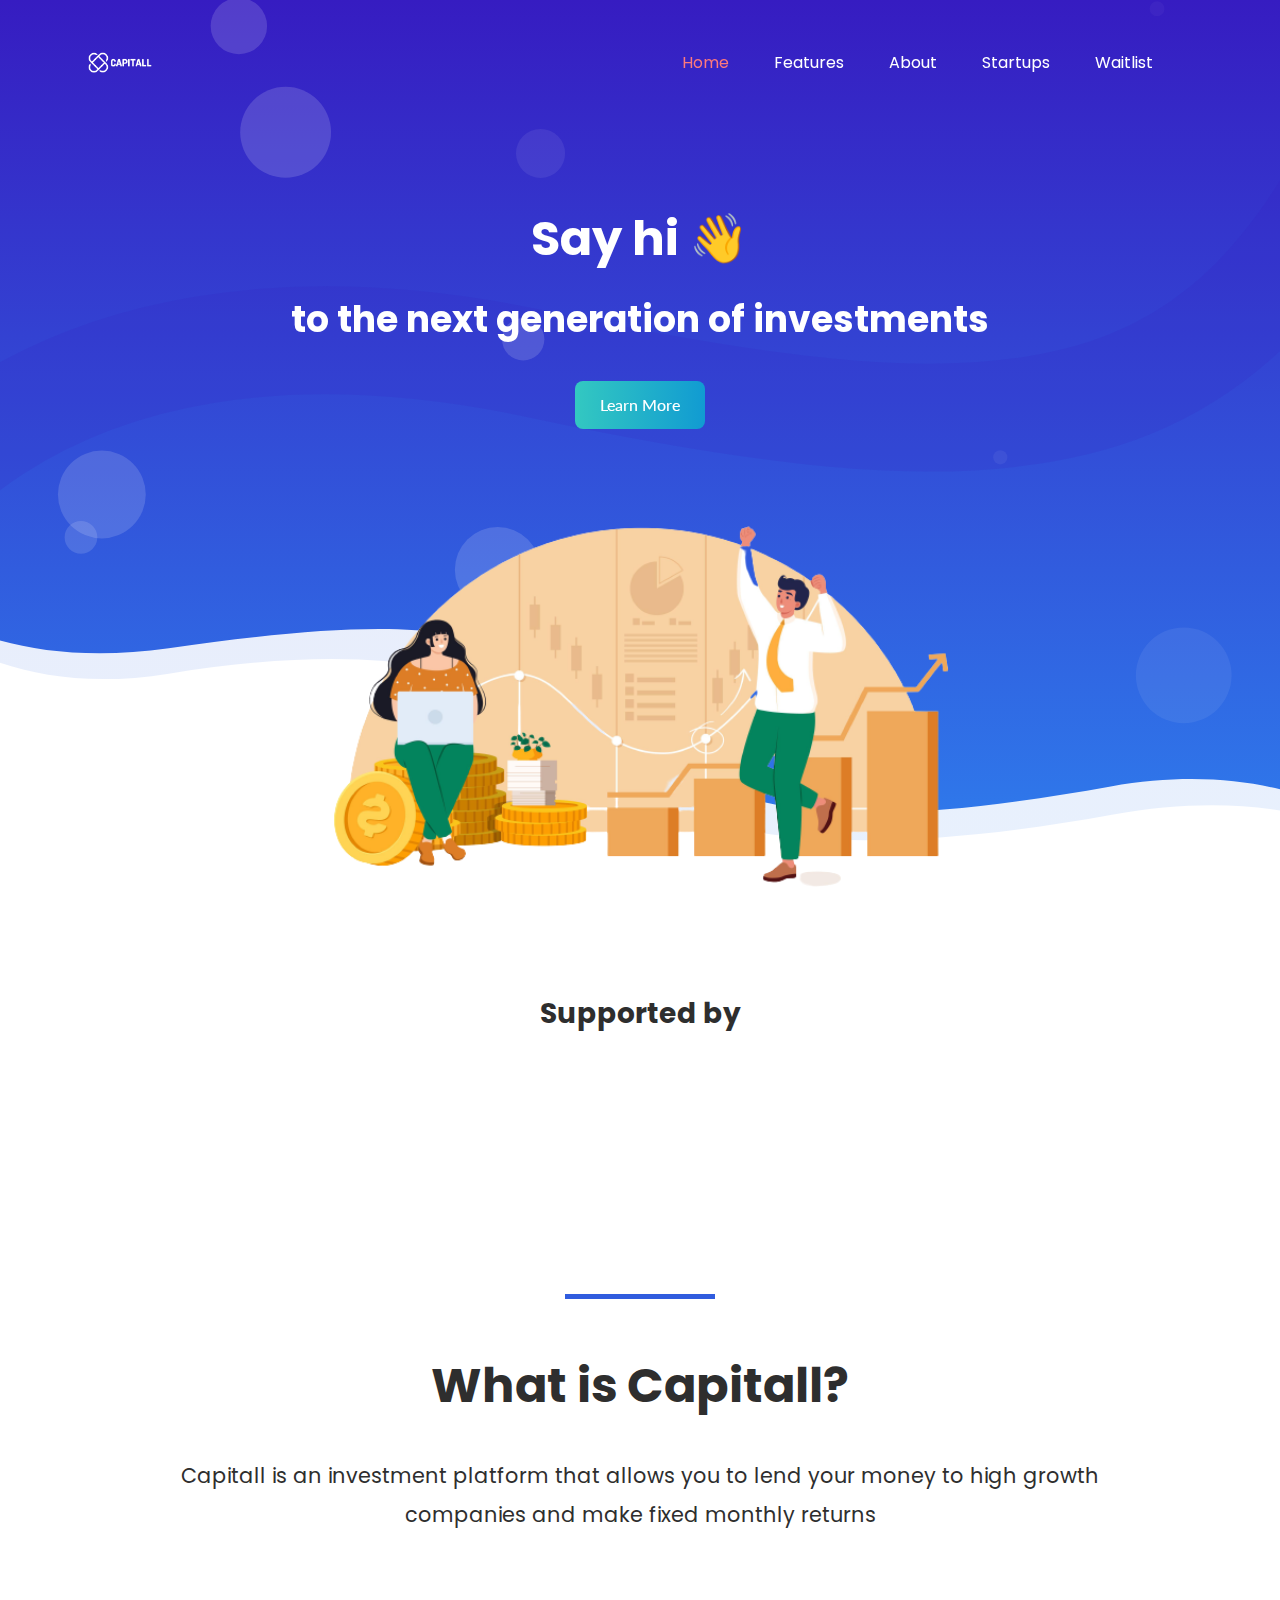
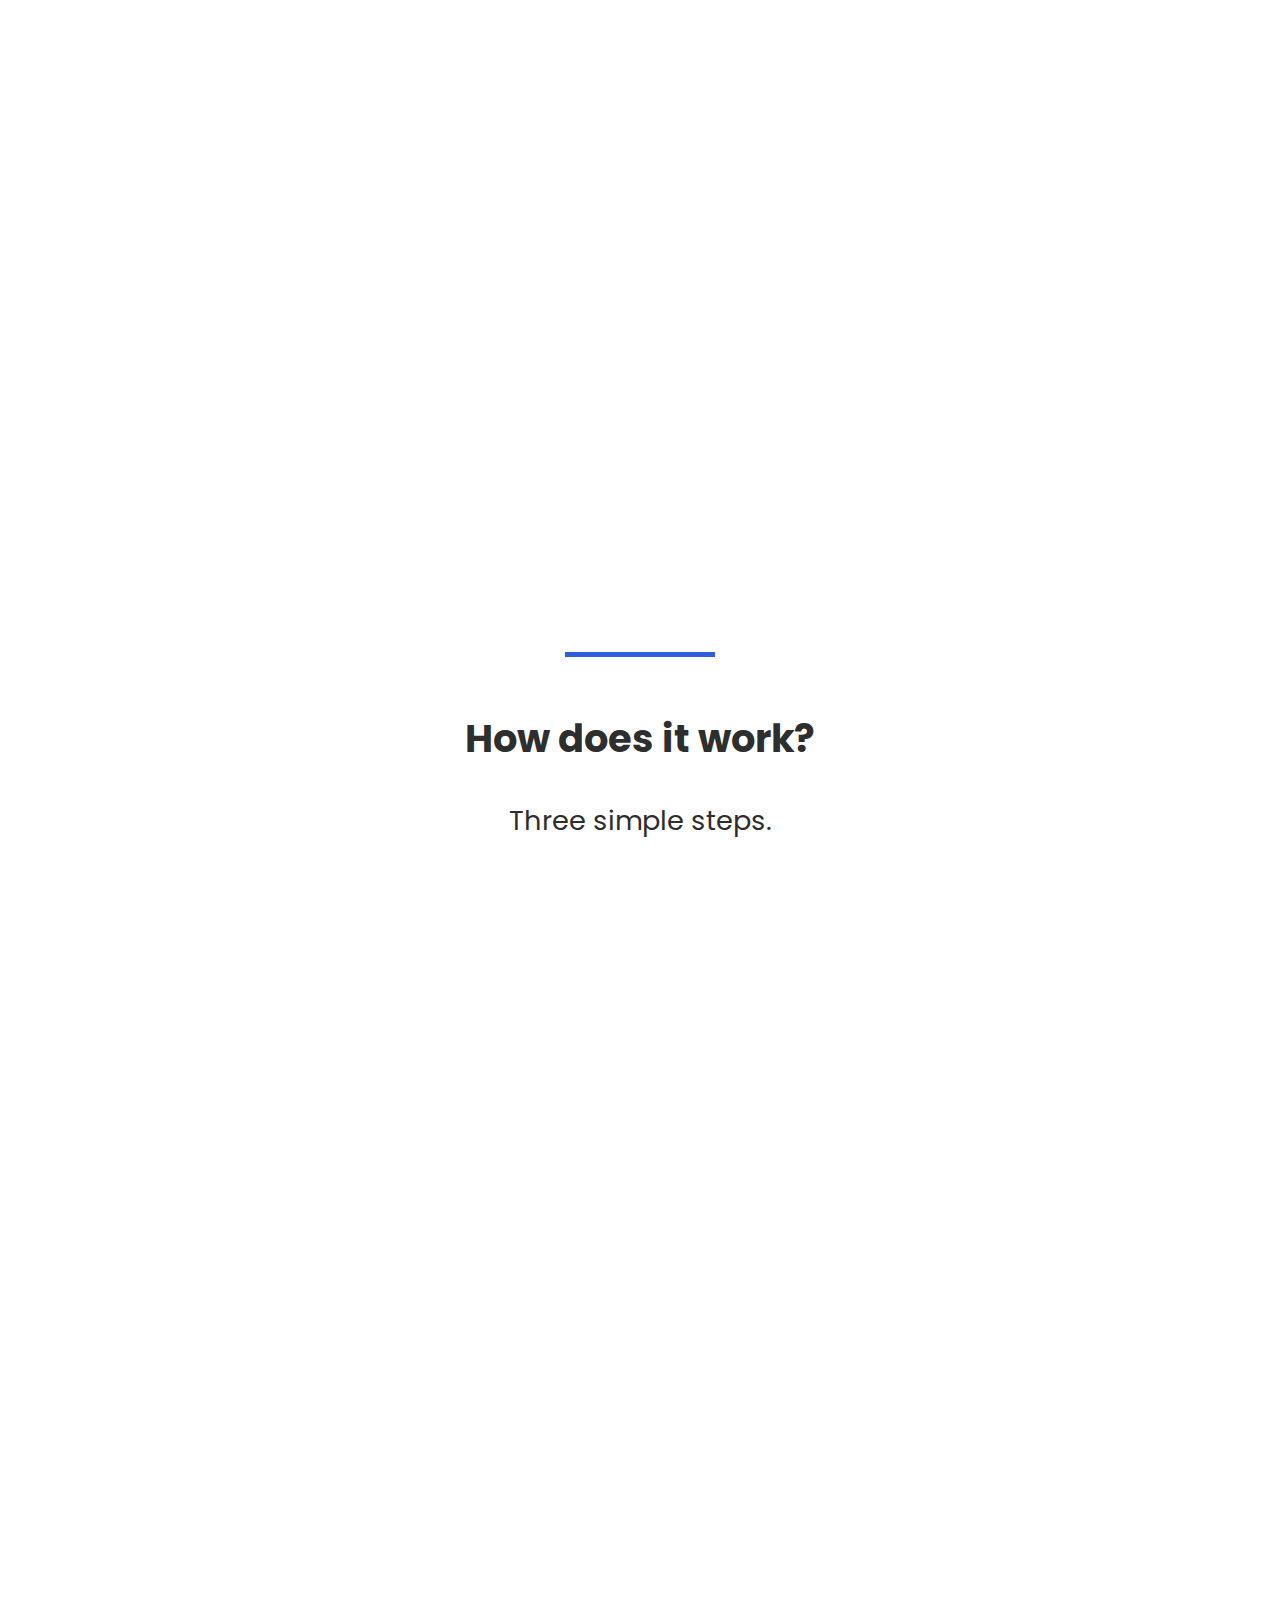
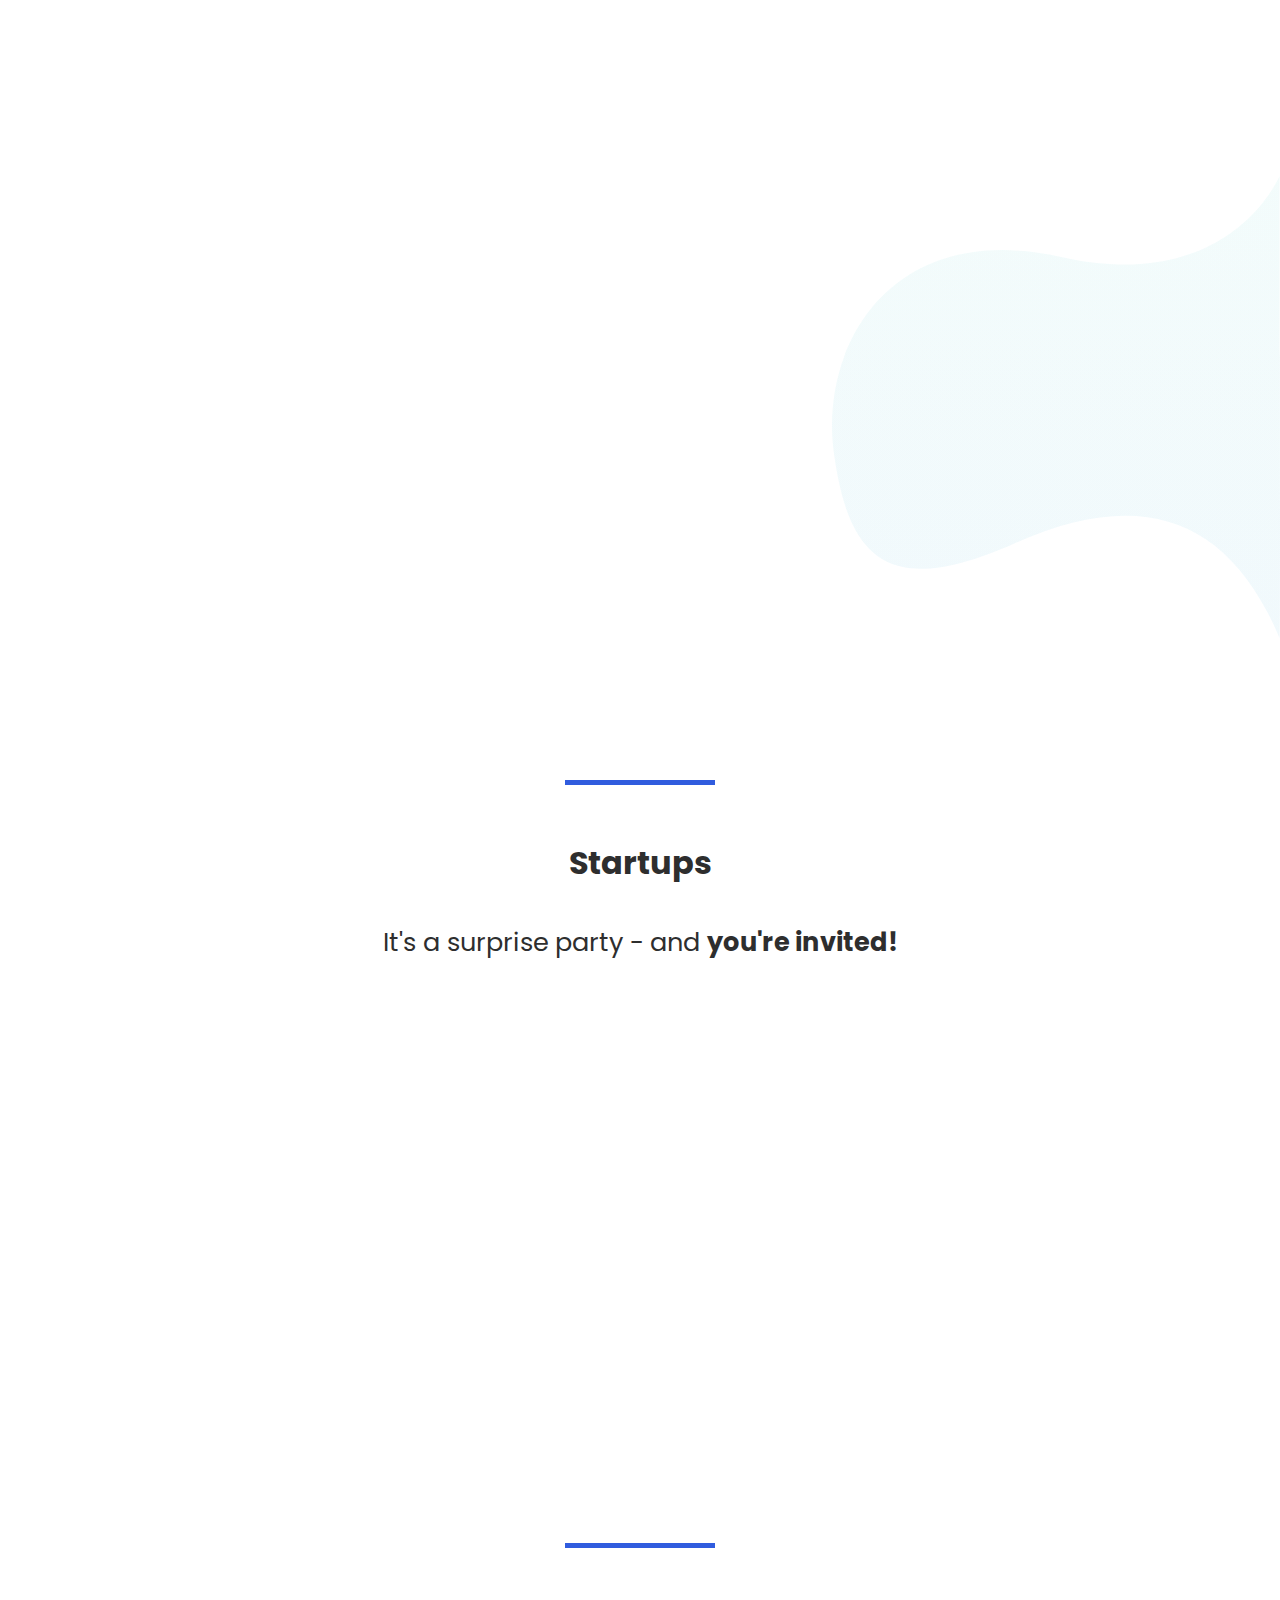
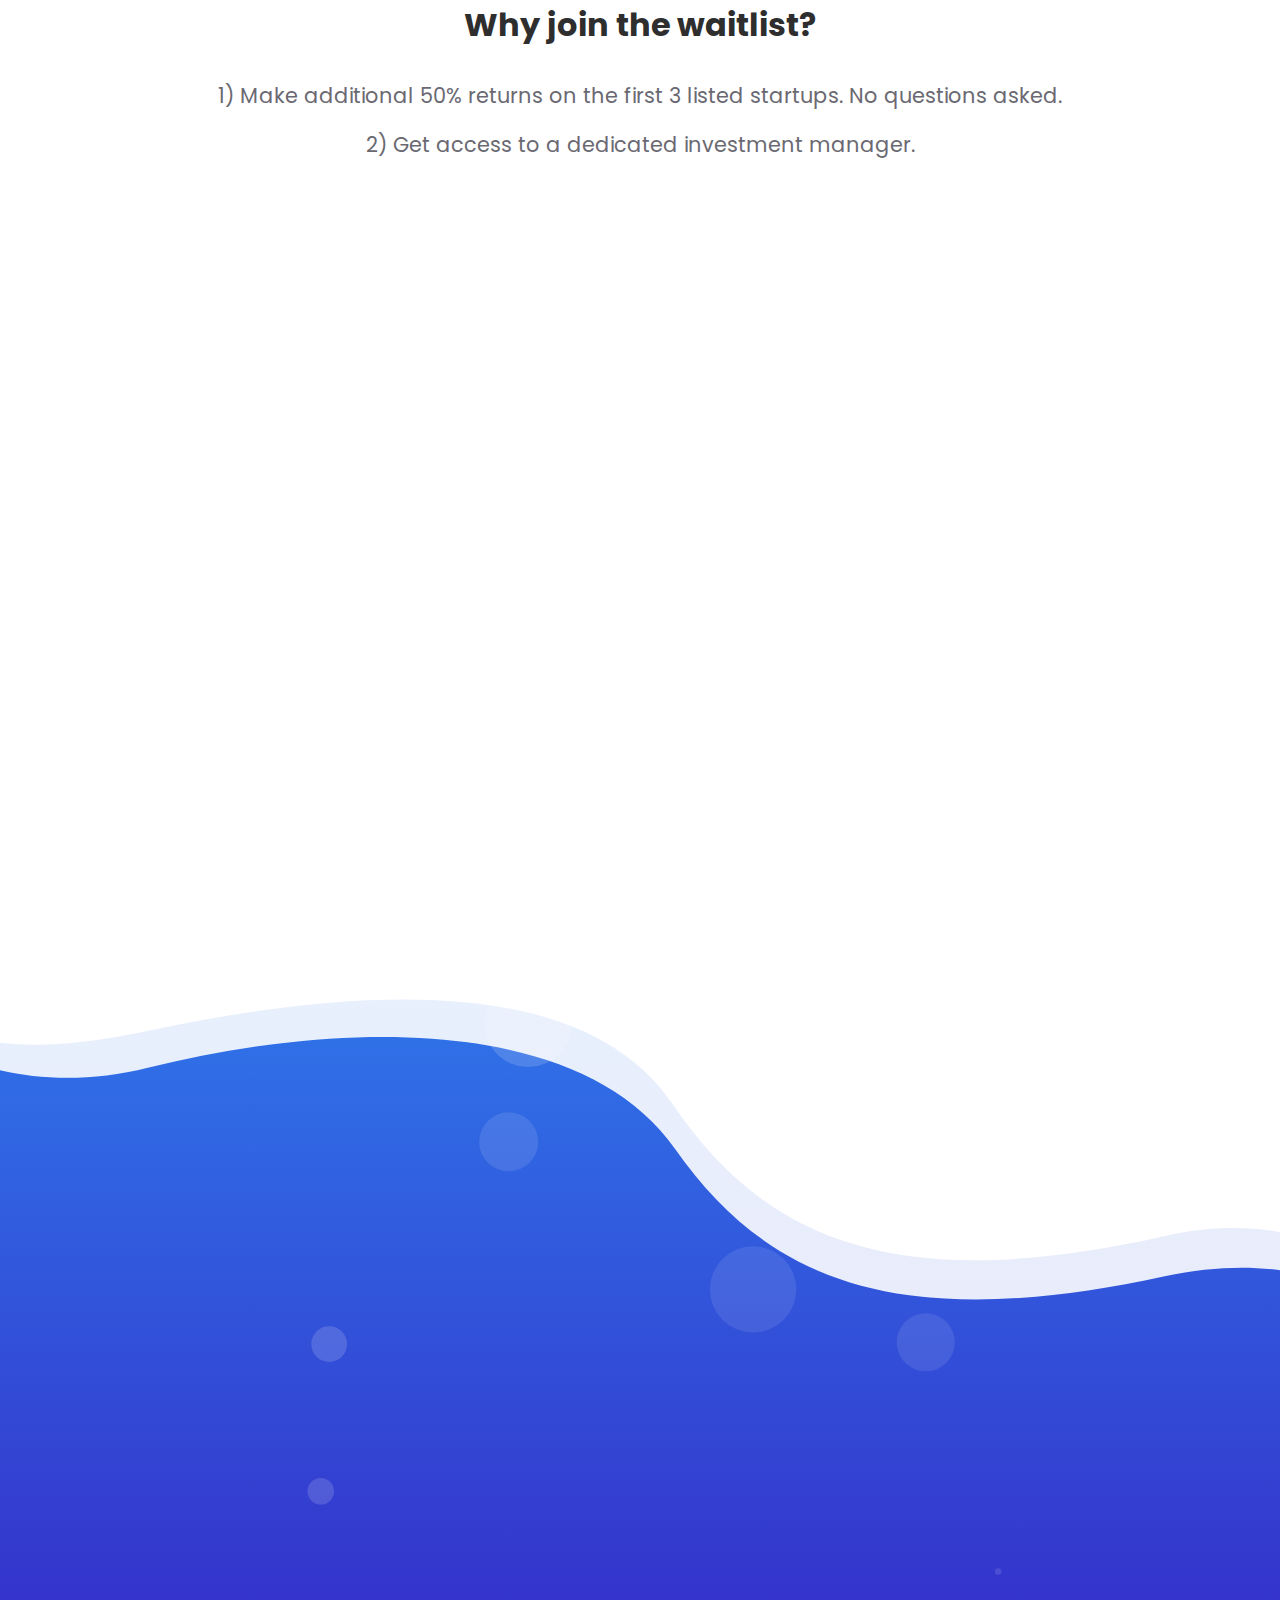
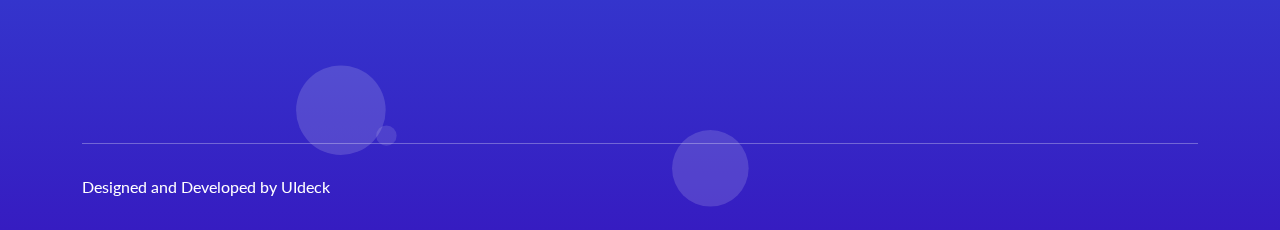
==== commit e2d134bc: "Changed number of early sign-ups to 512" ====
--- a/index.html
+++ b/index.html
@@ -33,7 +33,7 @@
 
 #progressbar>div {
   background-color: #0B5ED7;
-  width:48%;
+  width:51.2%;
   /* Adjust with JavaScript */
   height: 20px;
   border-radius: 10px;
@@ -874,7 +874,7 @@
             <div></div>
           </div>
 
-          <p style="padding-top: 3%; font-size:110%"><b>Waitlisted sign ups: <i>485/1000</i><b></p>
+          <p style="padding-top: 3%; font-size:110%"><b>Waitlisted sign ups: <i>512/1000</i><b></p>
           <p style="font-size:80%"> (Figure updated every 6 hours) </p>
           </form>
         </div>
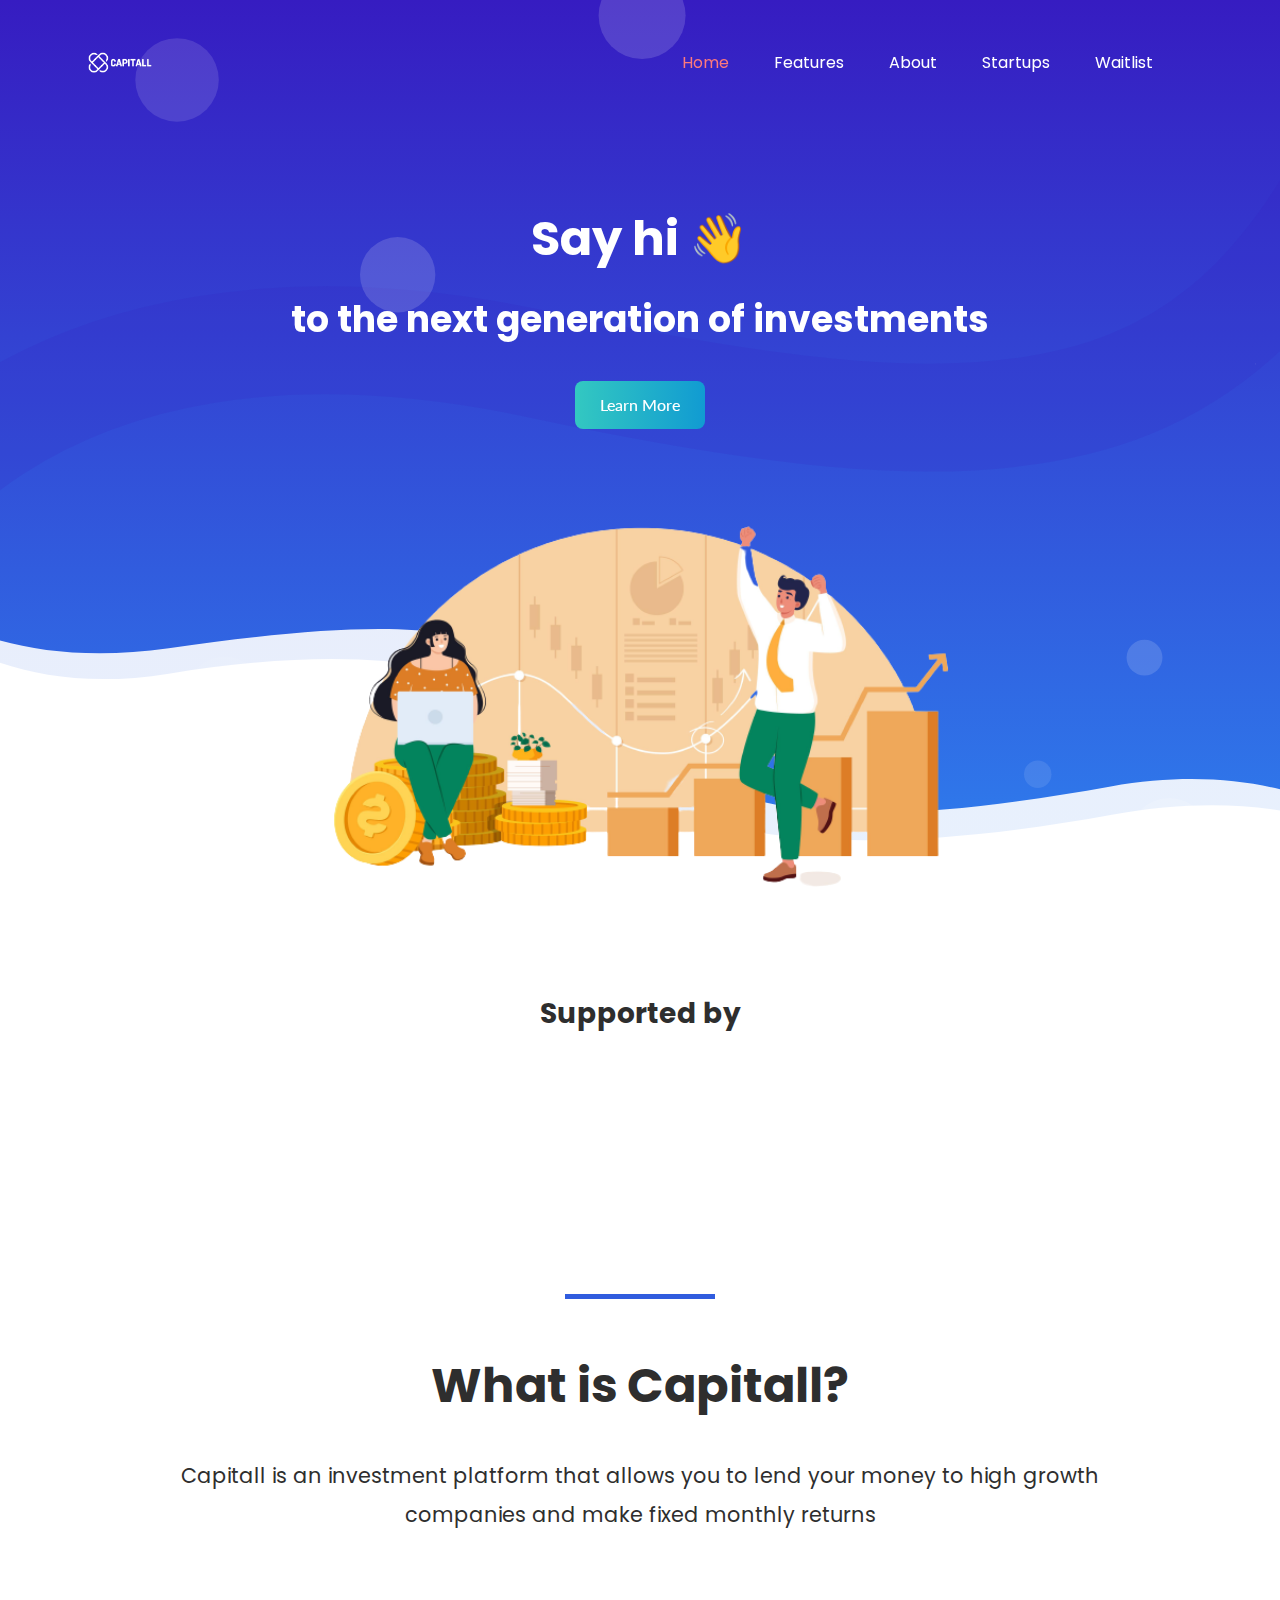
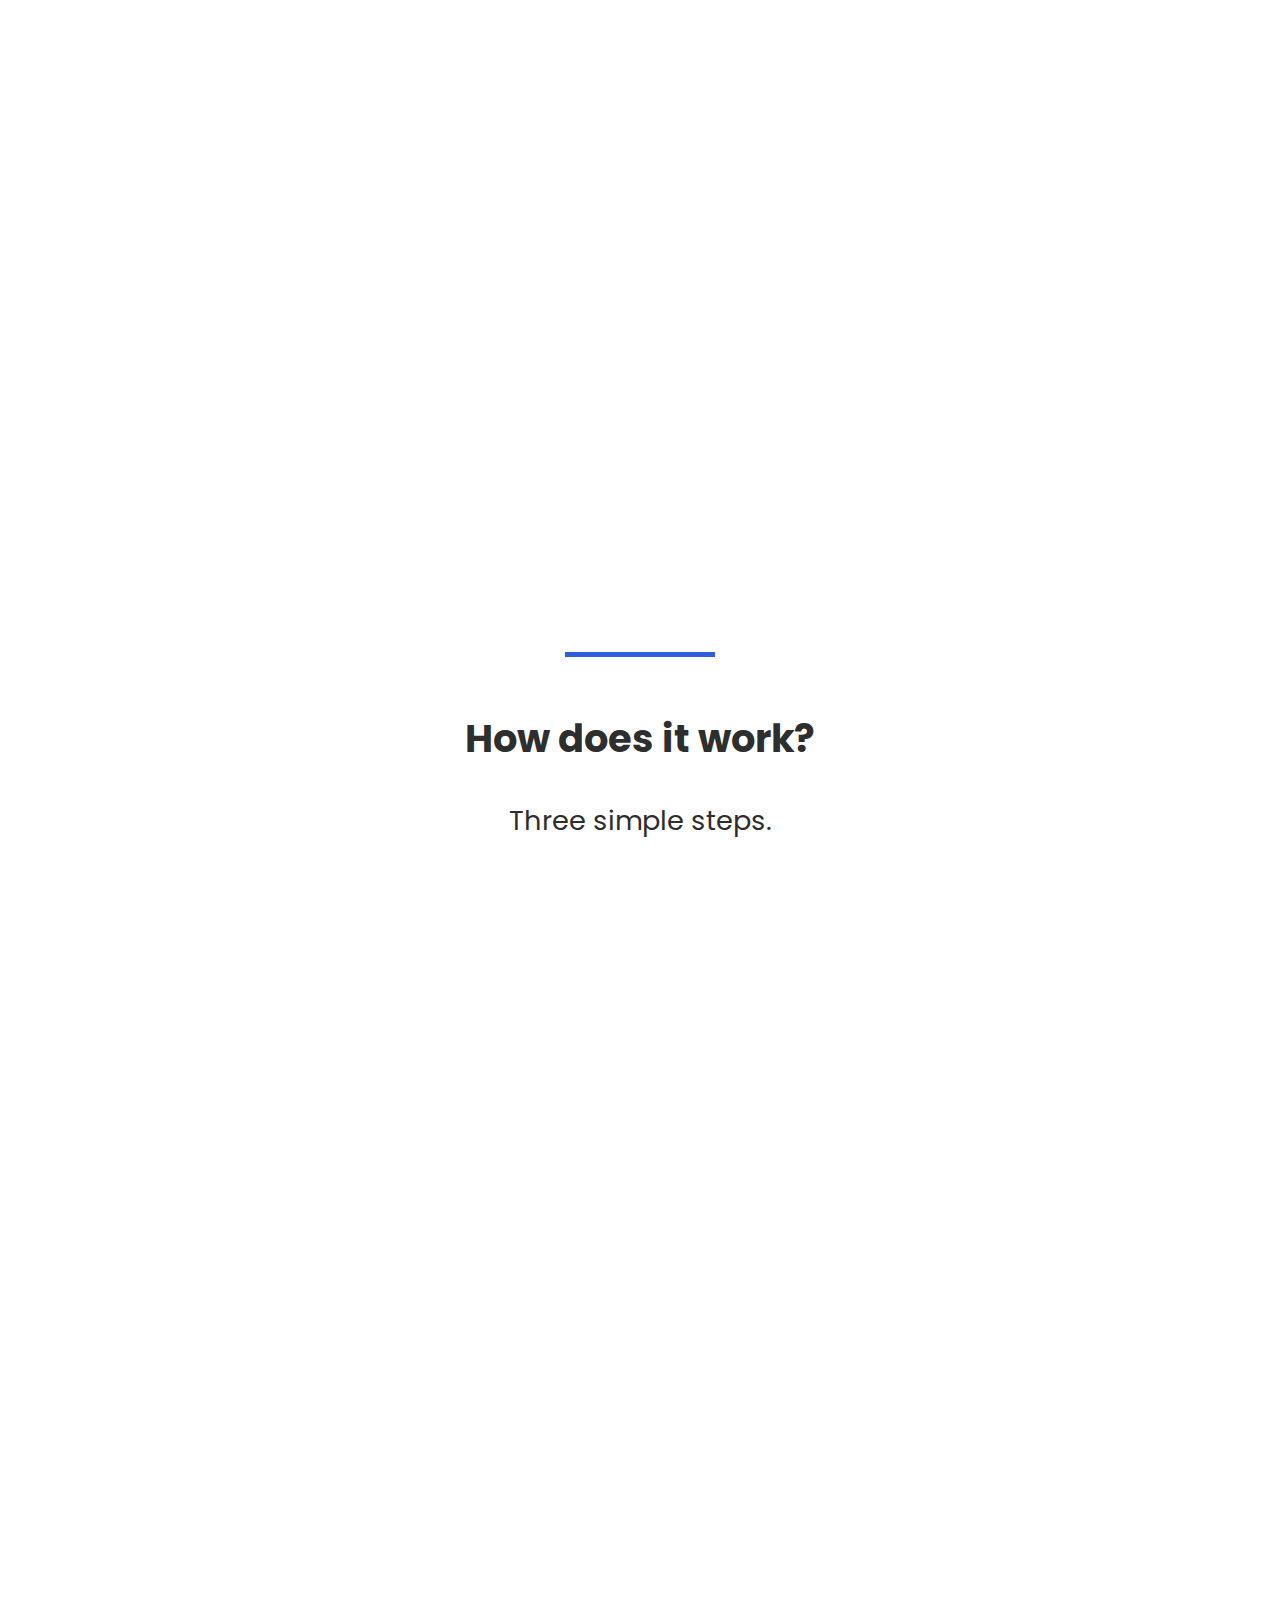
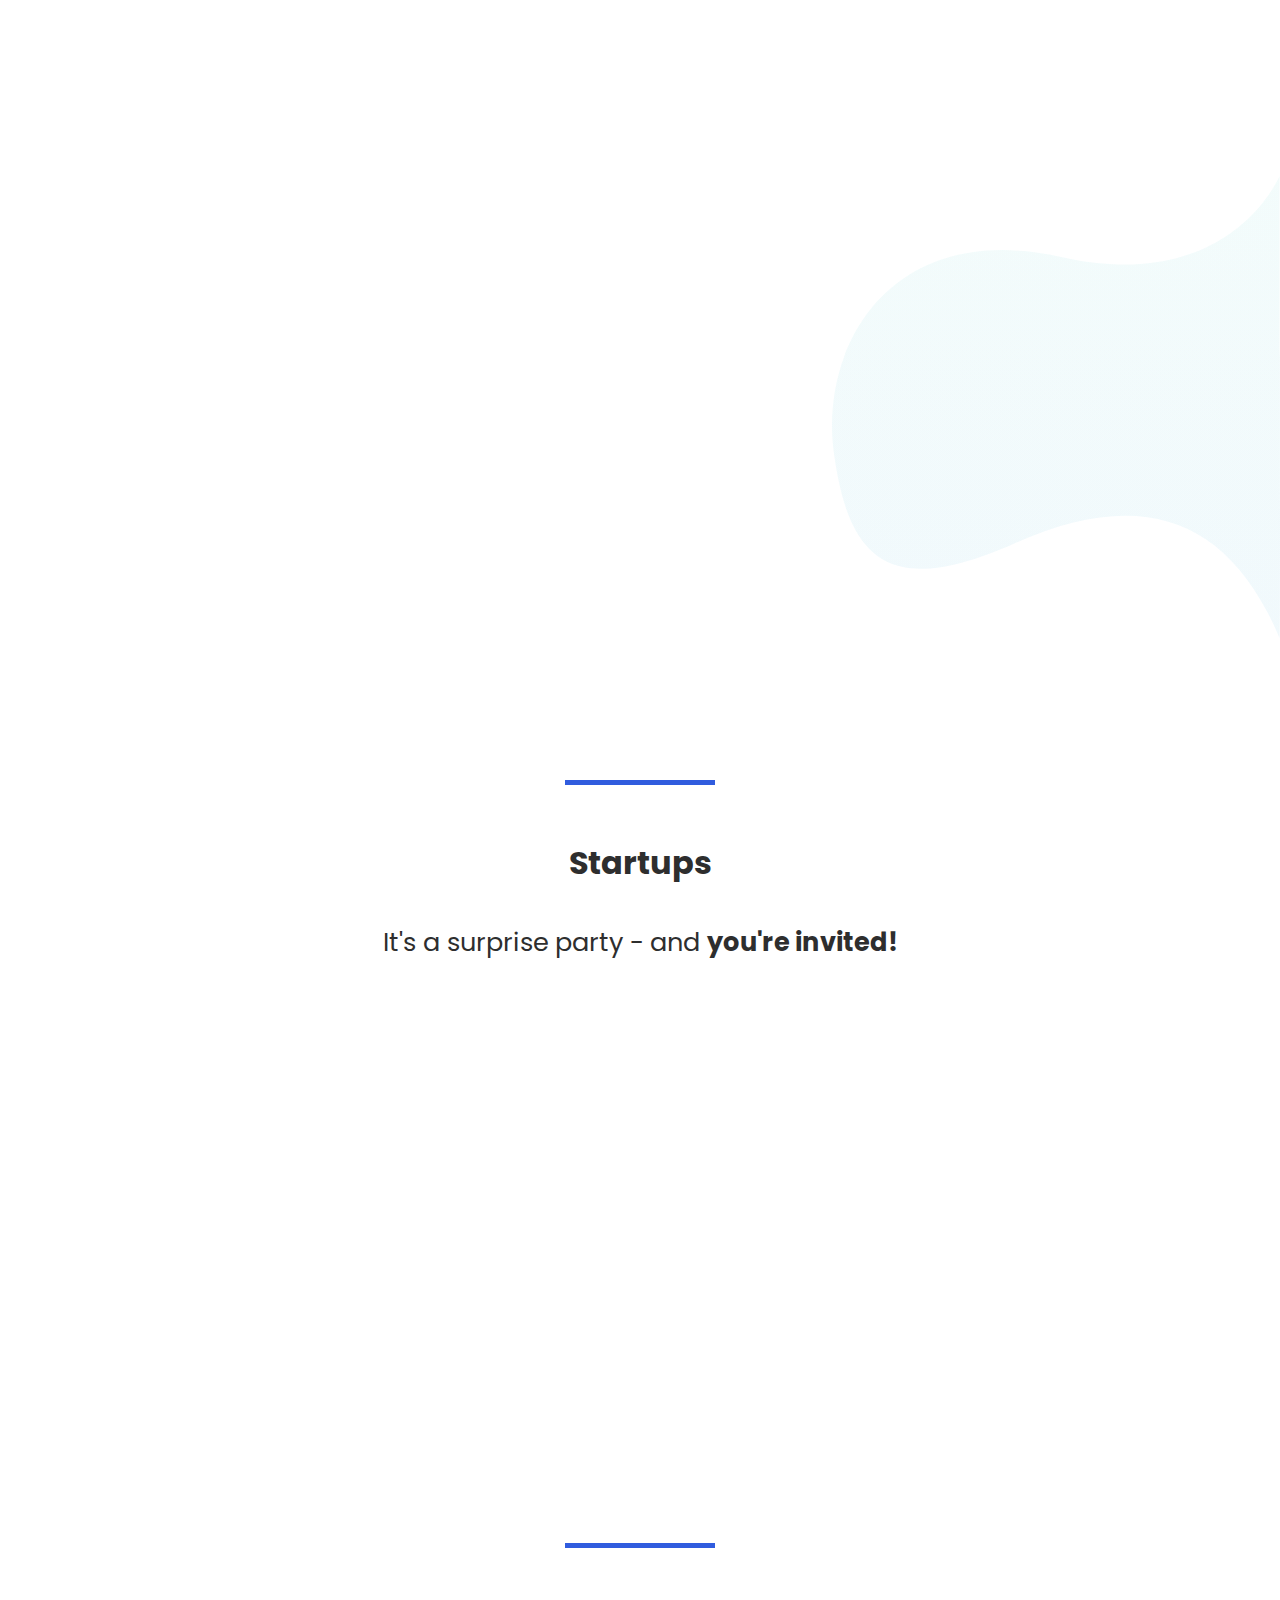
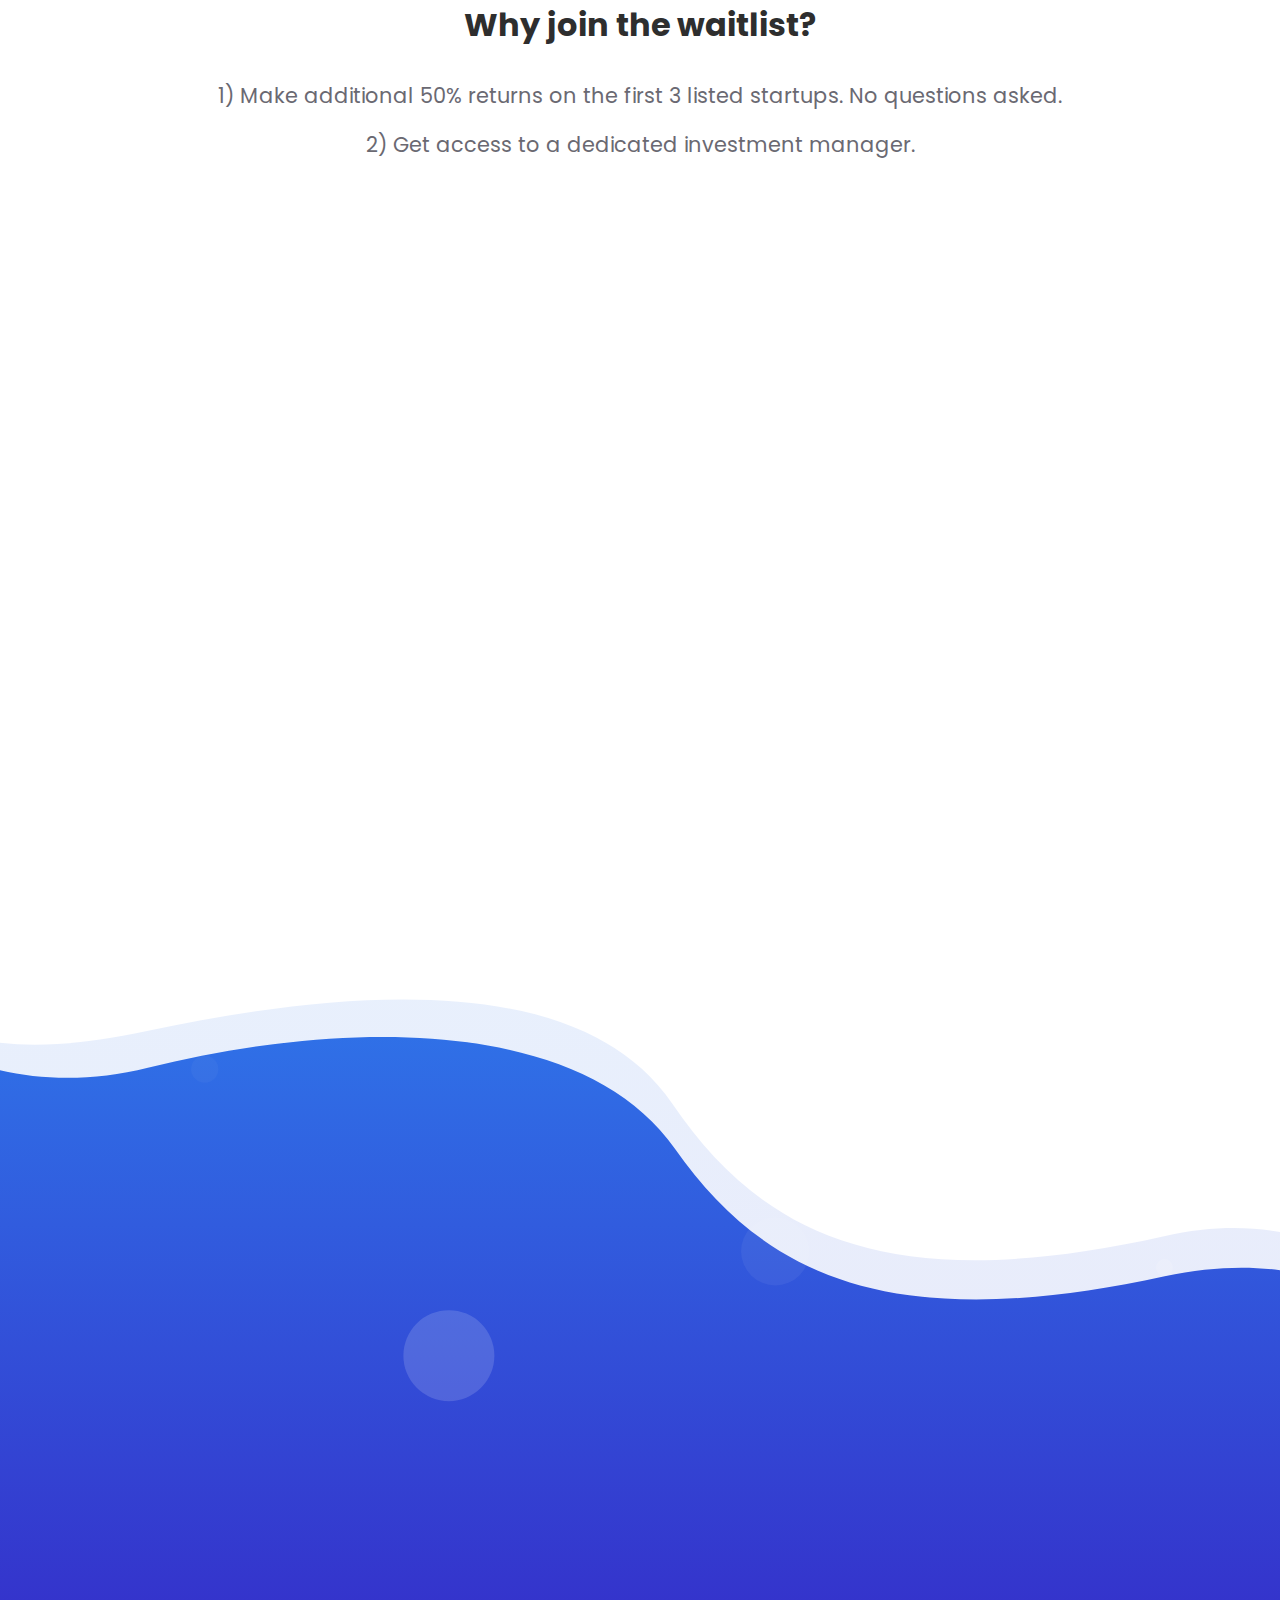
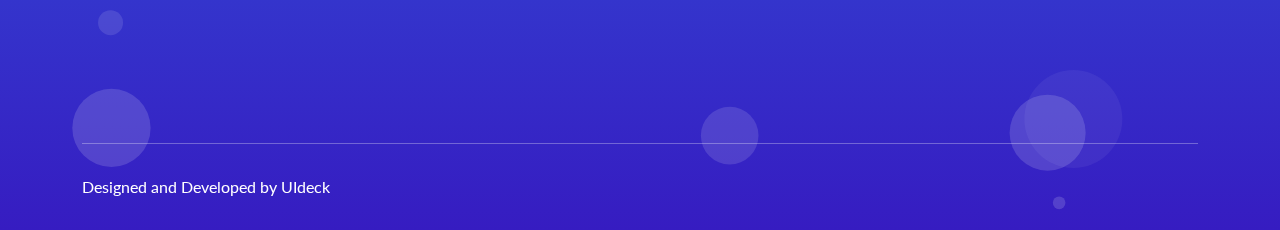
==== commit e4c1fcc2: "Updated number of waitlisted younggins to 516" ====
--- a/index.html
+++ b/index.html
@@ -33,7 +33,7 @@
 
 #progressbar>div {
   background-color: #0B5ED7;
-  width:51.2%;
+  width:51.6%;
   /* Adjust with JavaScript */
   height: 20px;
   border-radius: 10px;
@@ -874,7 +874,7 @@
             <div></div>
           </div>
 
-          <p style="padding-top: 3%; font-size:110%"><b>Waitlisted sign ups: <i>512/1000</i><b></p>
+          <p style="padding-top: 3%; font-size:110%"><b>Waitlisted sign ups: <i>516/1000</i><b></p>
           <p style="font-size:80%"> (Figure updated every 6 hours) </p>
           </form>
         </div>
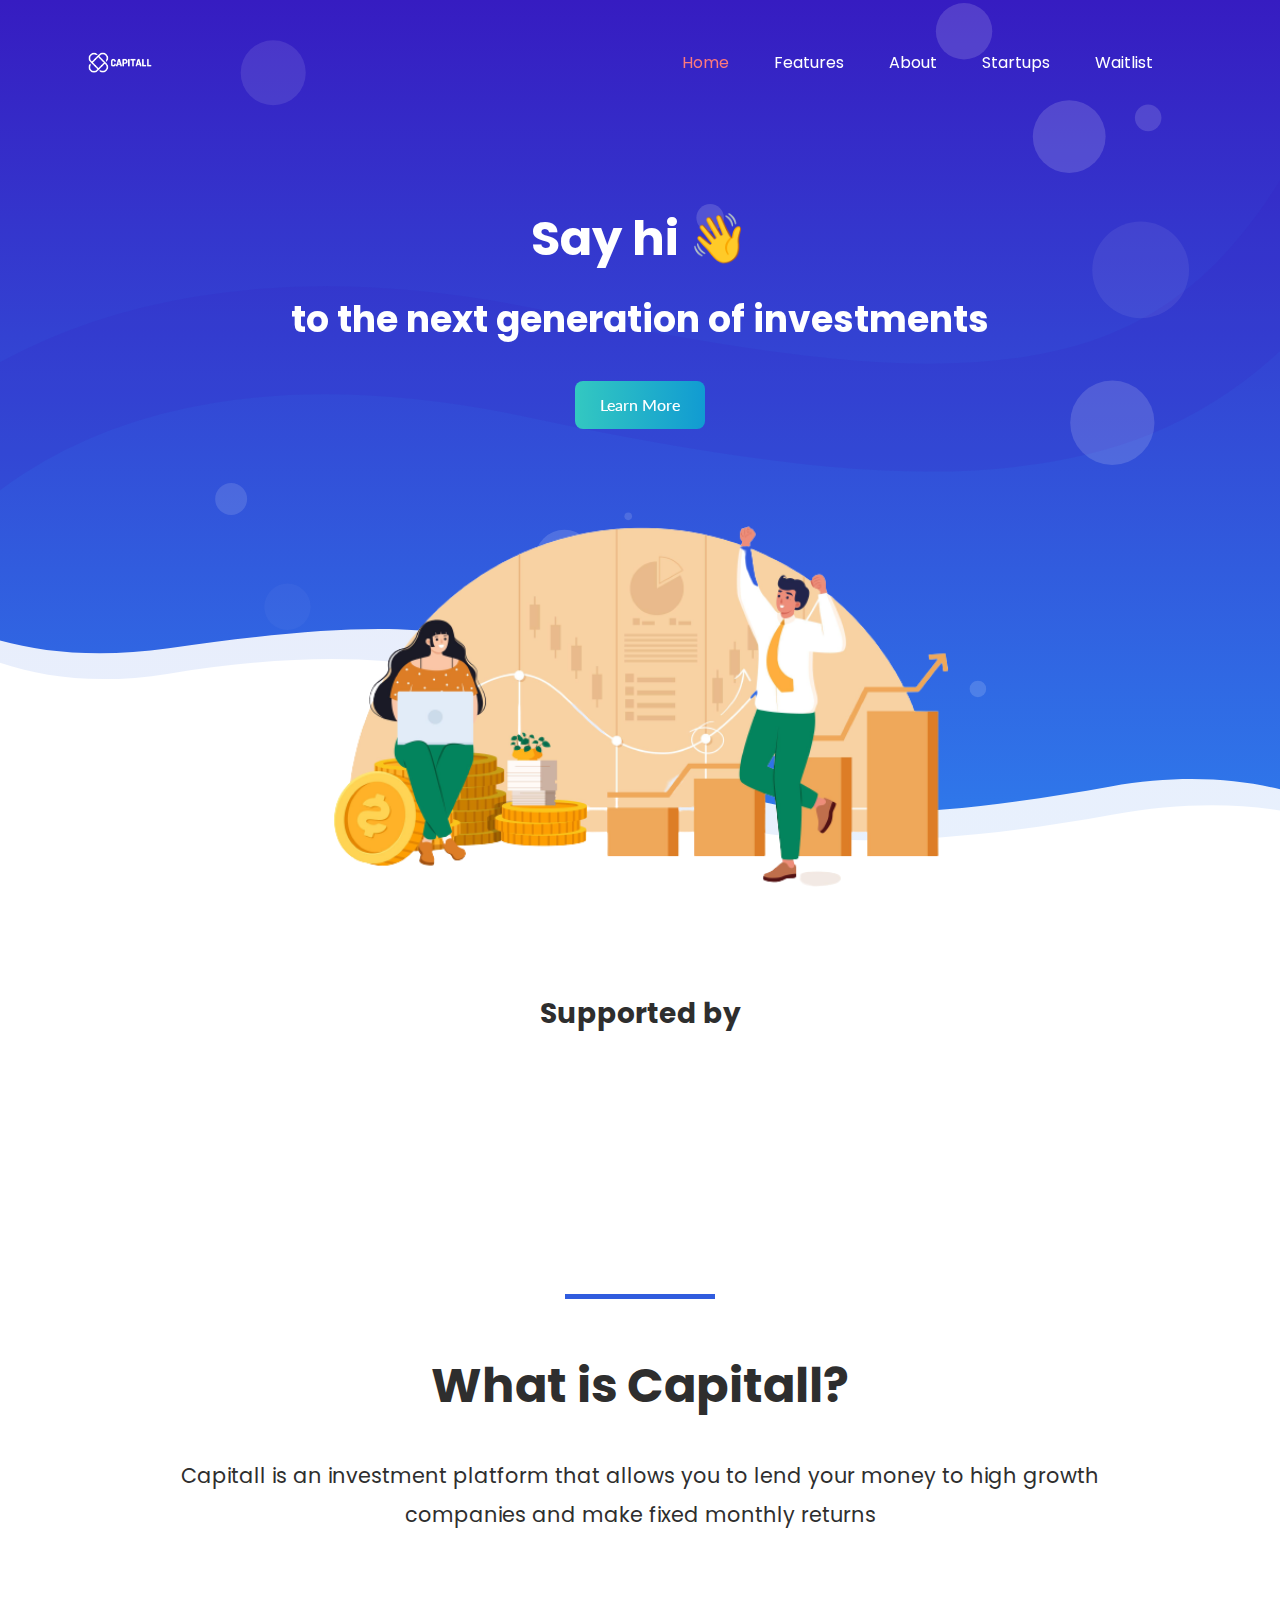
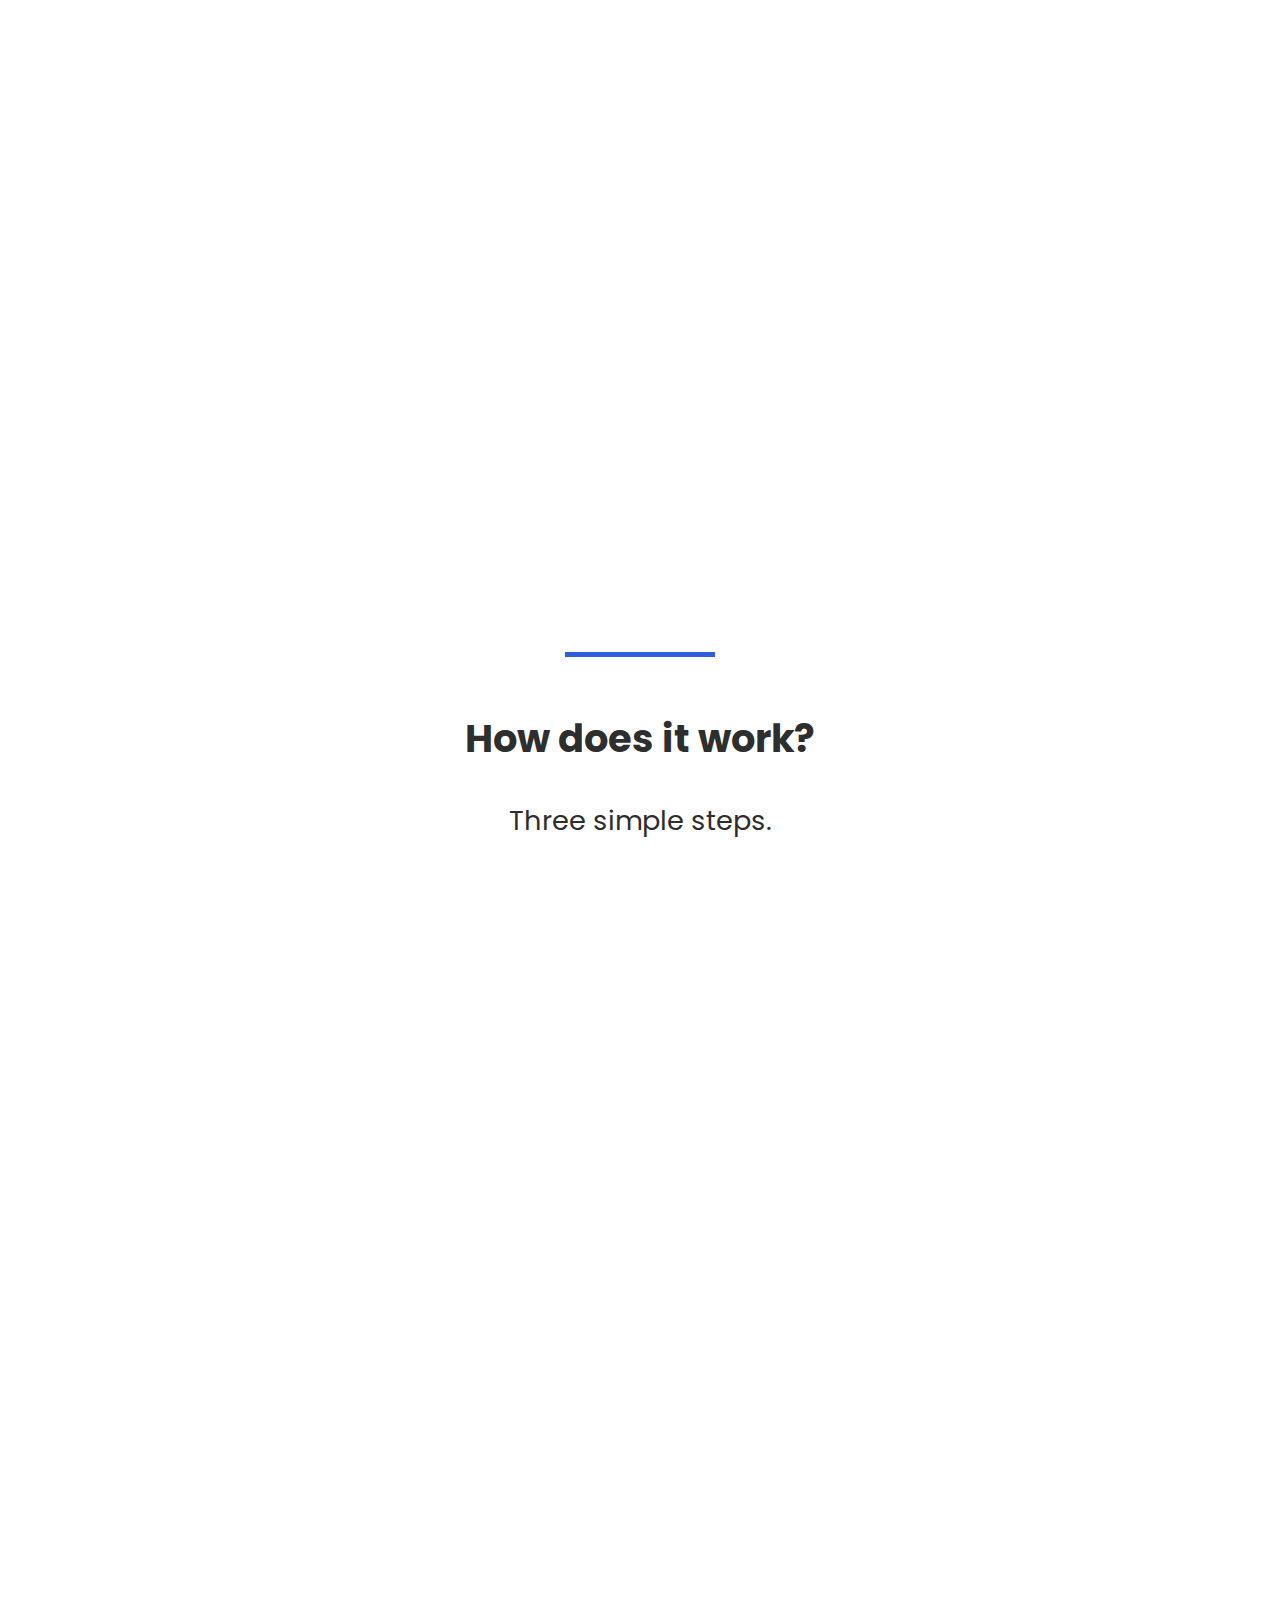
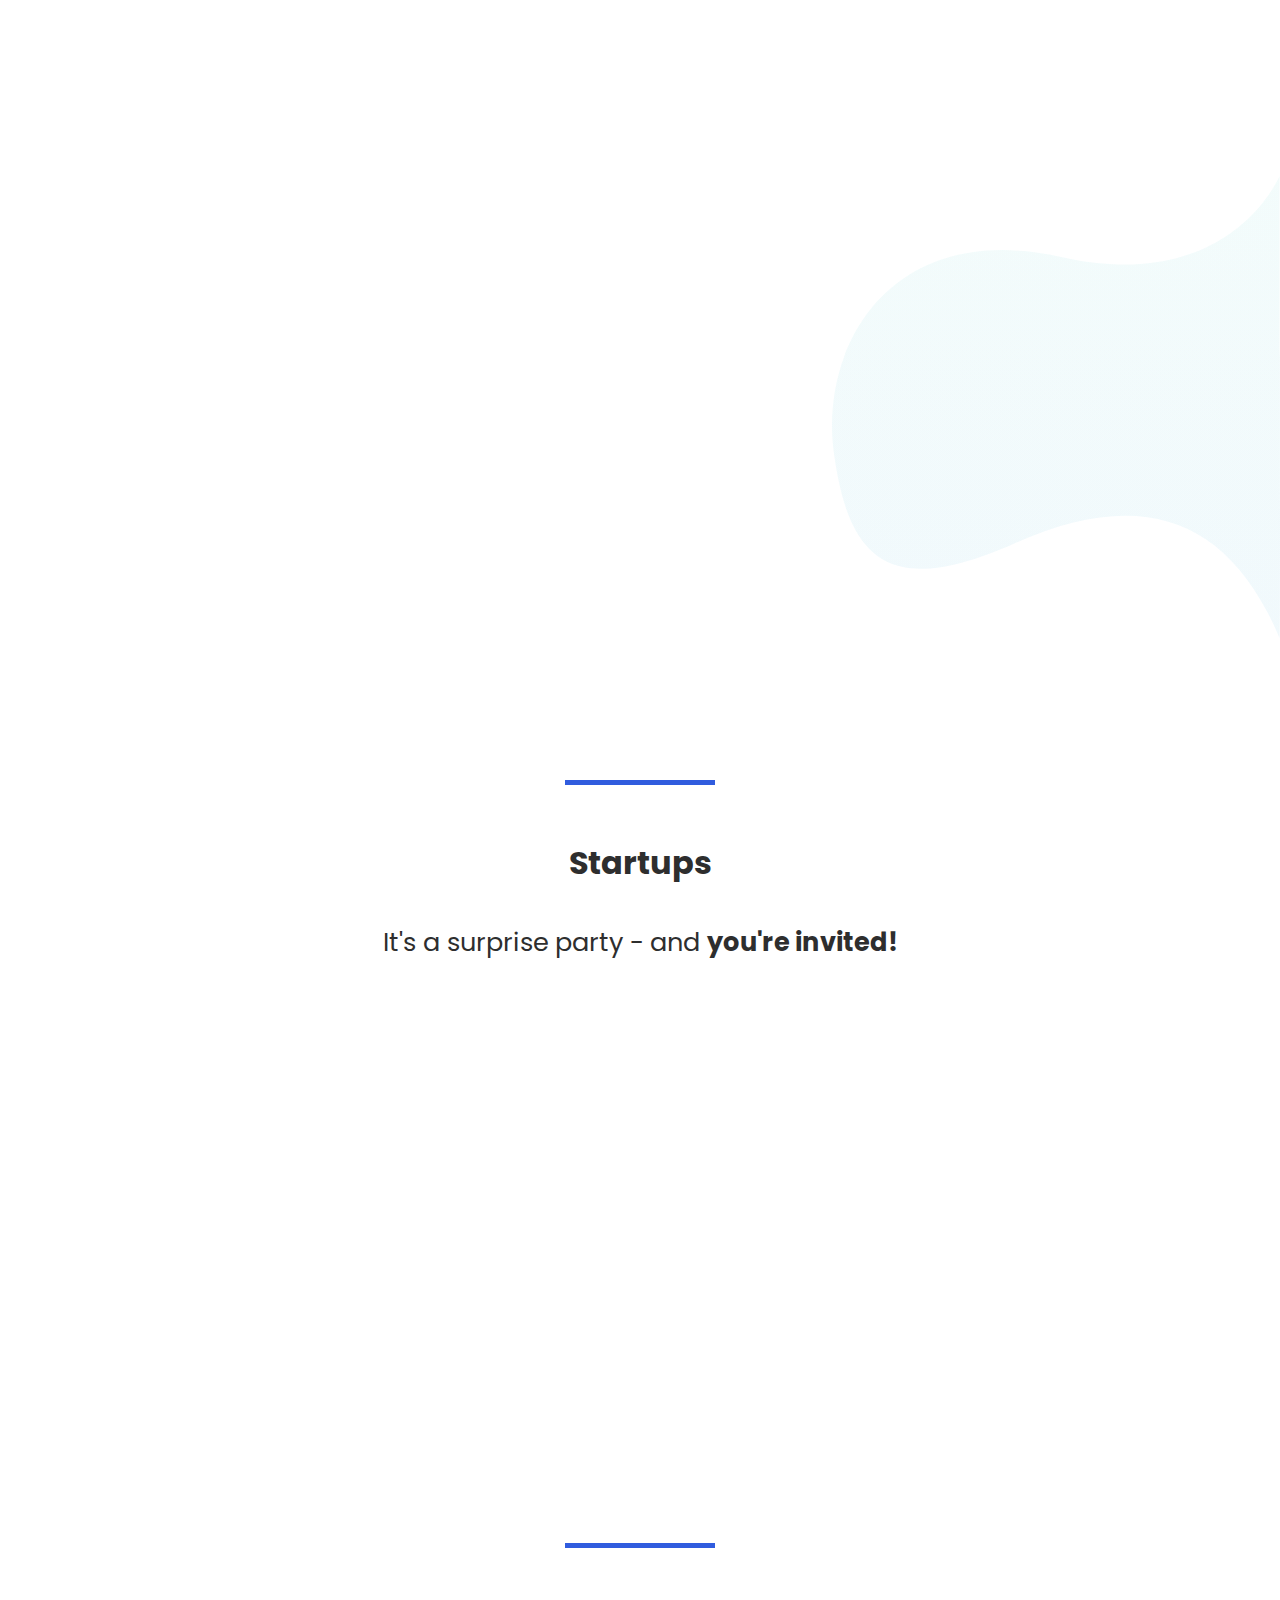
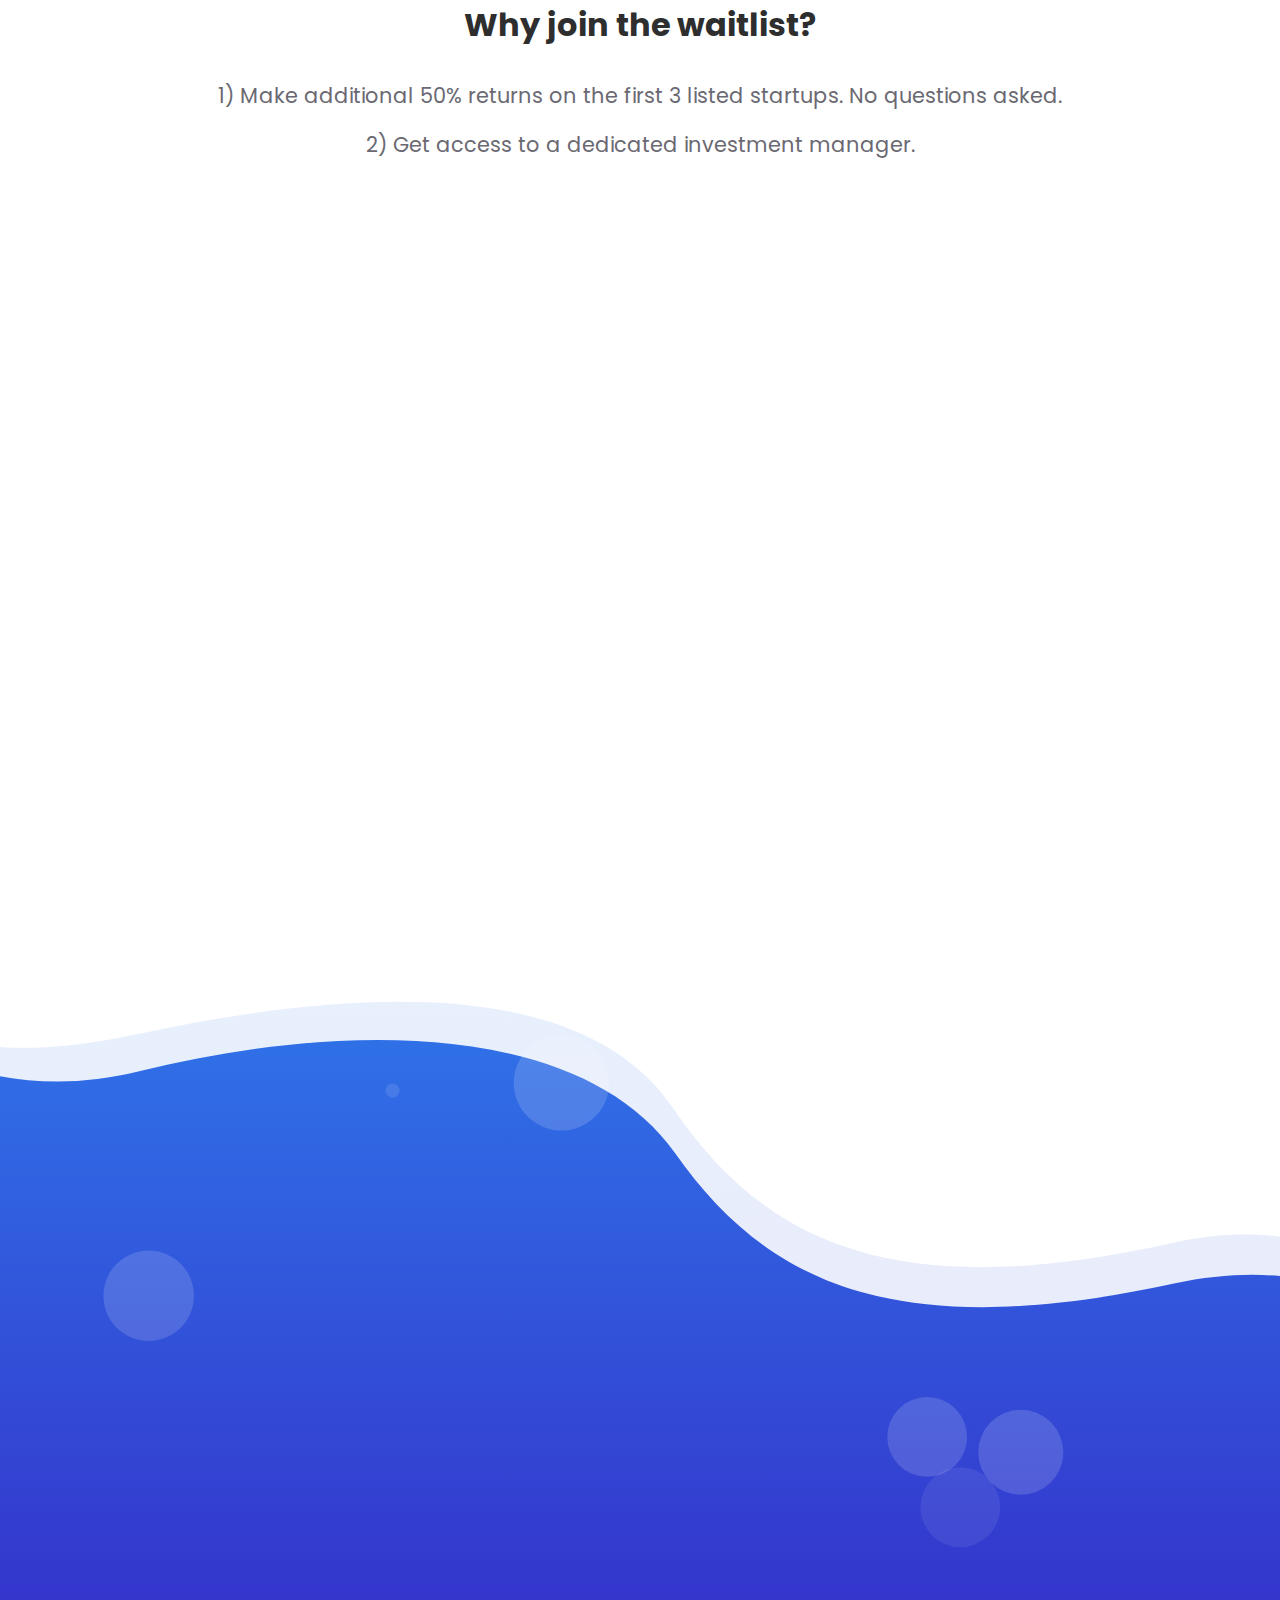
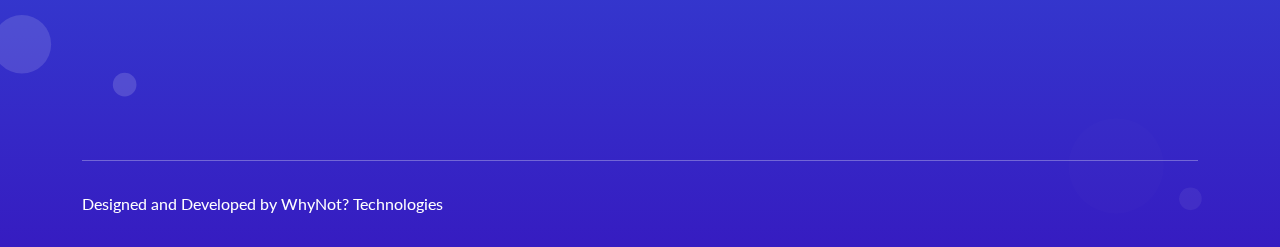
==== commit 3490cfbf: "Updated users number to 519" ====
--- a/index.html
+++ b/index.html
@@ -33,7 +33,7 @@
 
 #progressbar>div {
   background-color: #0B5ED7;
-  width:51.6%;
+  width:51.9%;
   /* Adjust with JavaScript */
   height: 20px;
   border-radius: 10px;
@@ -874,7 +874,7 @@
             <div></div>
           </div>
 
-          <p style="padding-top: 3%; font-size:110%"><b>Waitlisted sign ups: <i>516/1000</i><b></p>
+          <p style="padding-top: 3%; font-size:110%"><b>Waitlisted sign ups: <i>519/1000</i><b></p>
           <p style="font-size:80%"> (Figure updated every 6 hours) </p>
           </form>
         </div>
@@ -900,7 +900,7 @@
             <div class="col-lg-6">
               <div class="subscribe-content mt-45">
                 <h2 class="subscribe-title">
-                  Like what we do? <span>We're hiring!</span>
+                  Like what we do? <span><br>We're hiring!</span>
                 </h2>
               </div>
             </div>
@@ -1021,7 +1021,7 @@
                 <div class="copyright-content">
                   <p class="text">
                     Designed and Developed by
-                    <a href="https://uideck.com" rel="nofollow">UIdeck</a>
+                    <a href="https:/whynotconsult.tech" rel="nofollow">WhyNot? Technologies</a>
                   </p>
                 </div>
                 <!-- copyright content -->
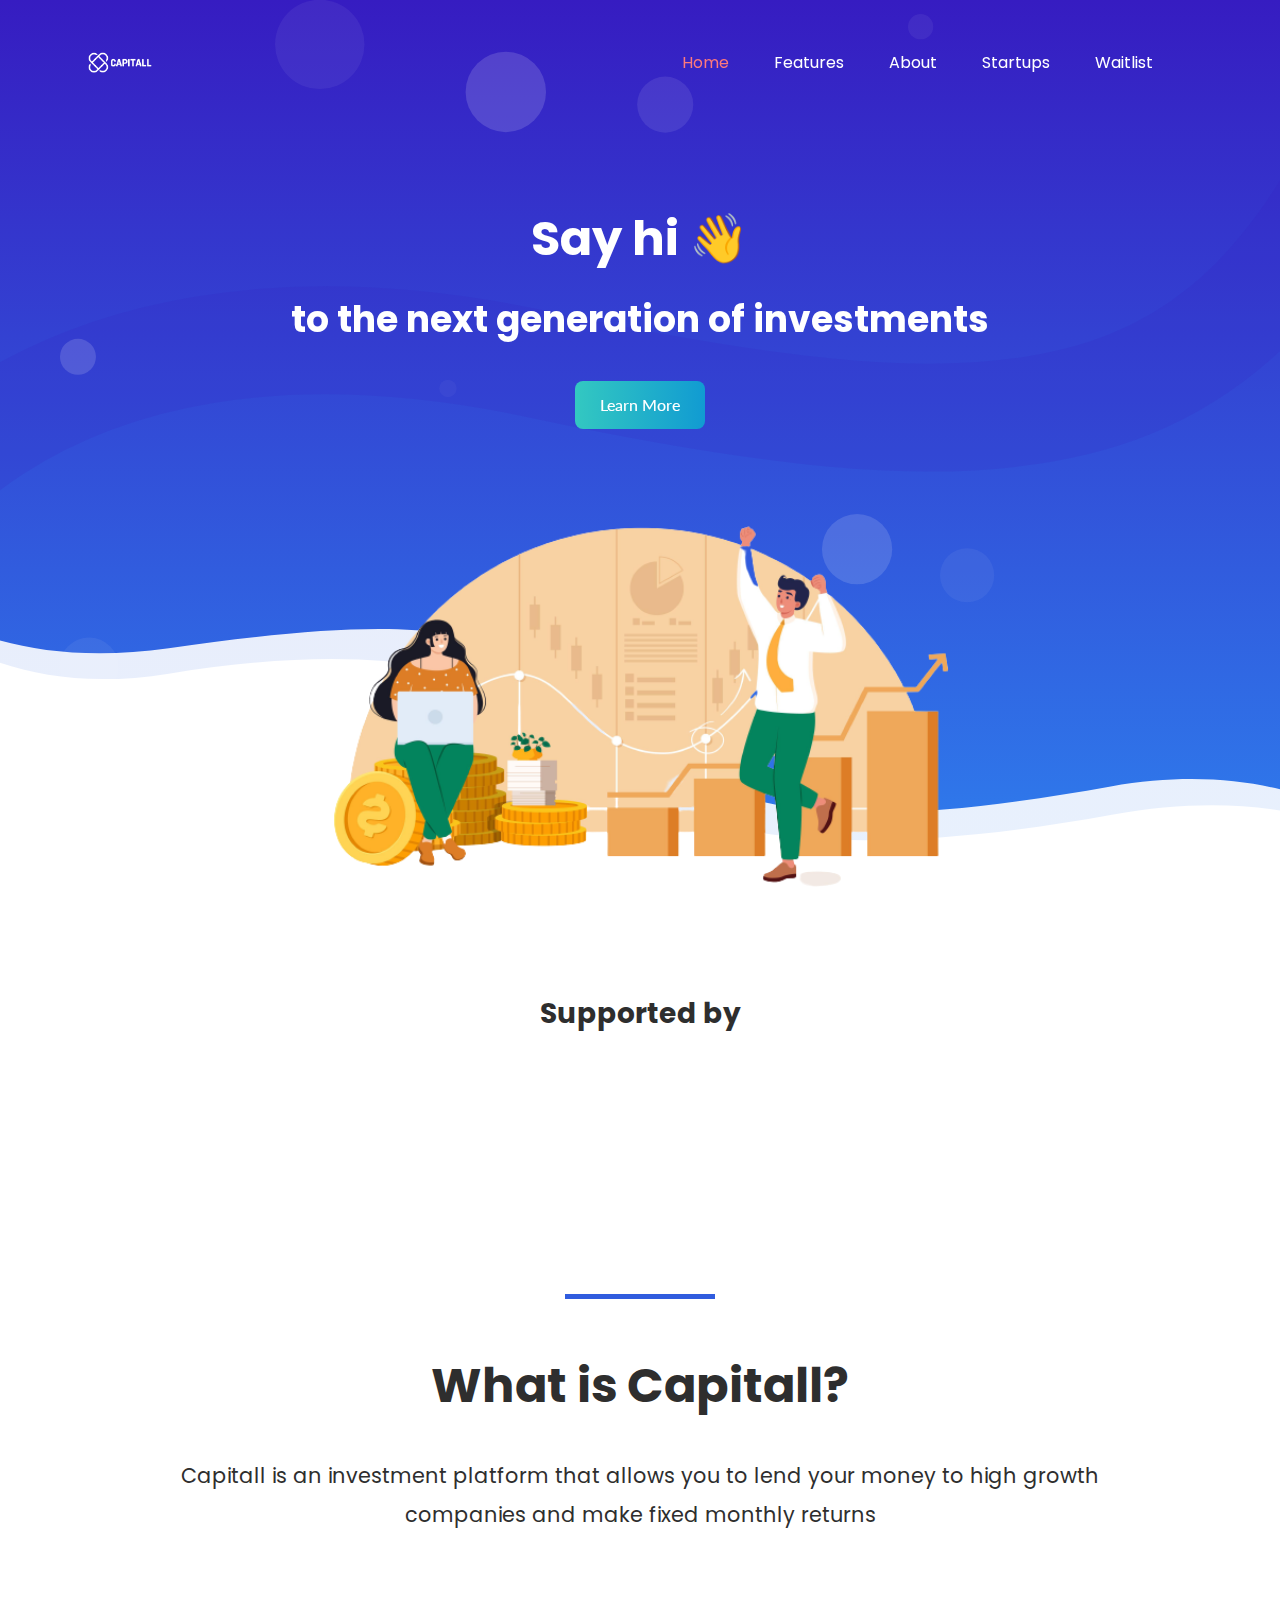
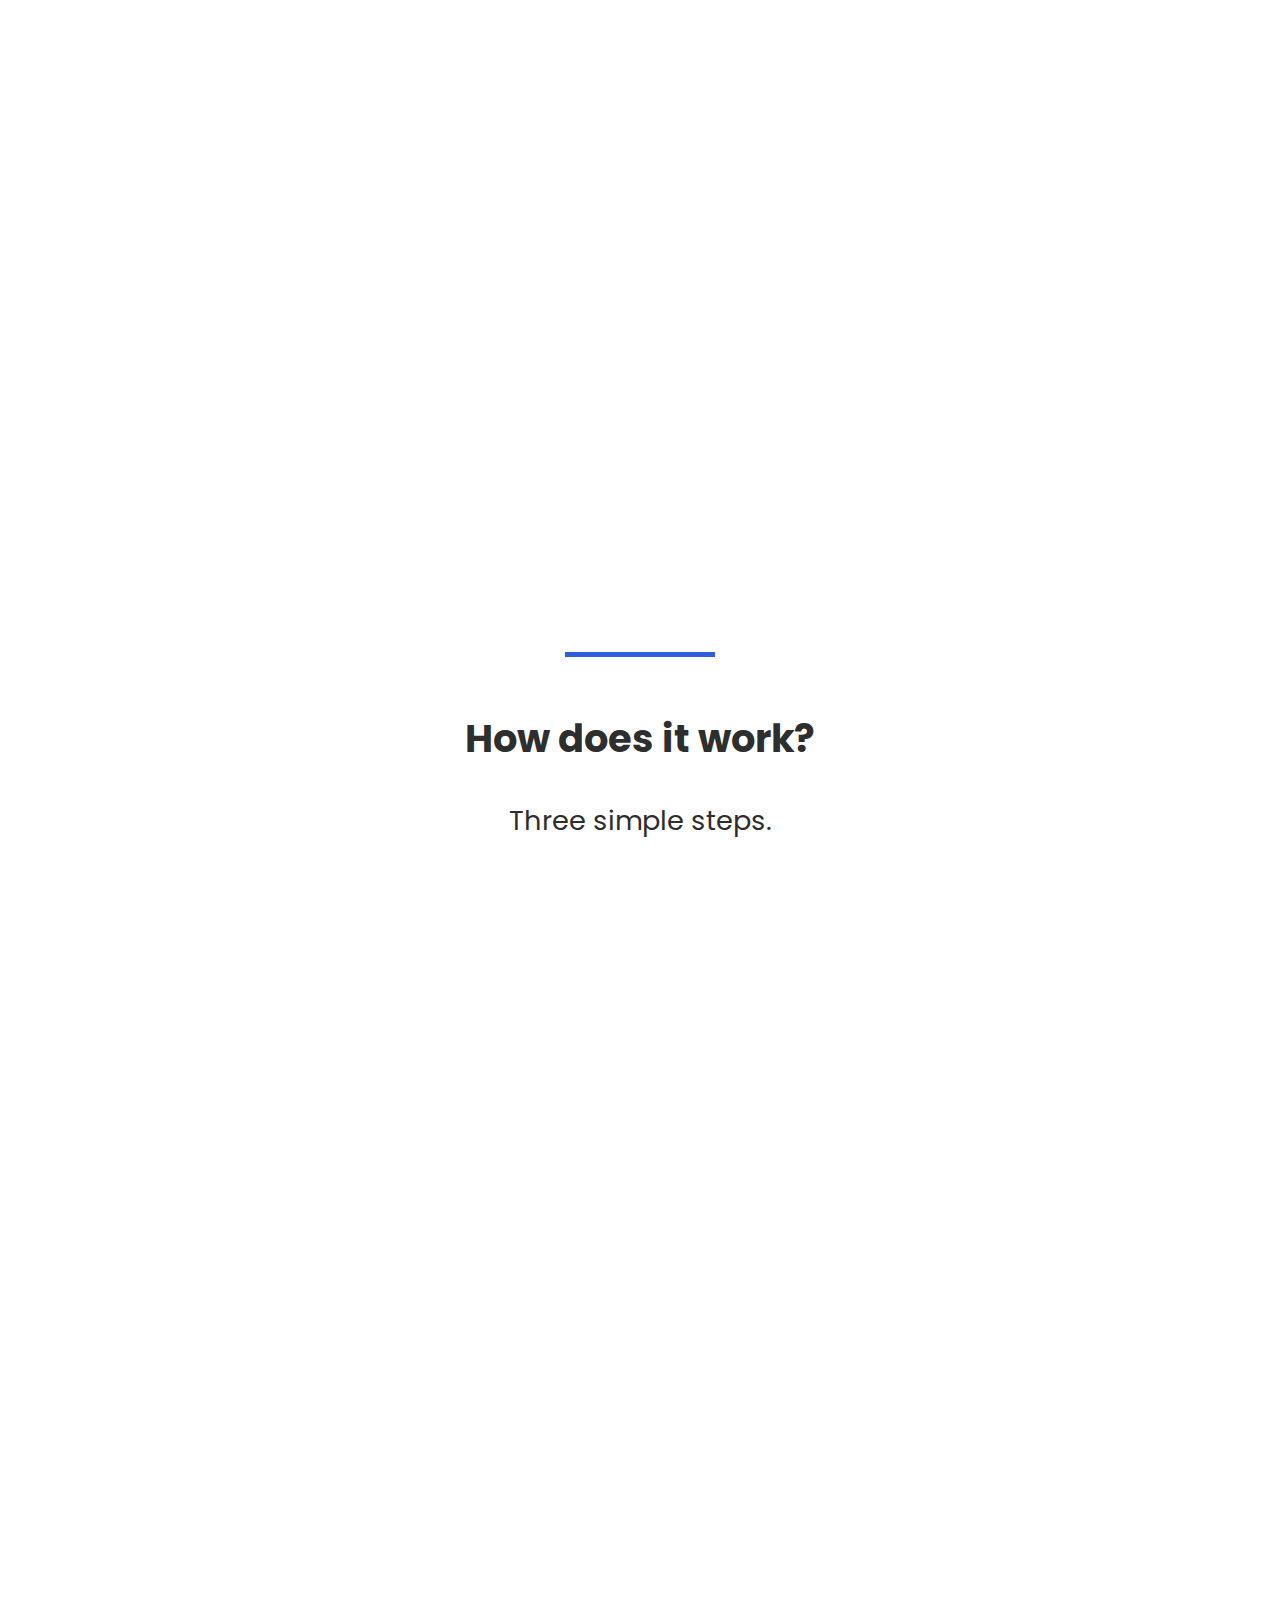
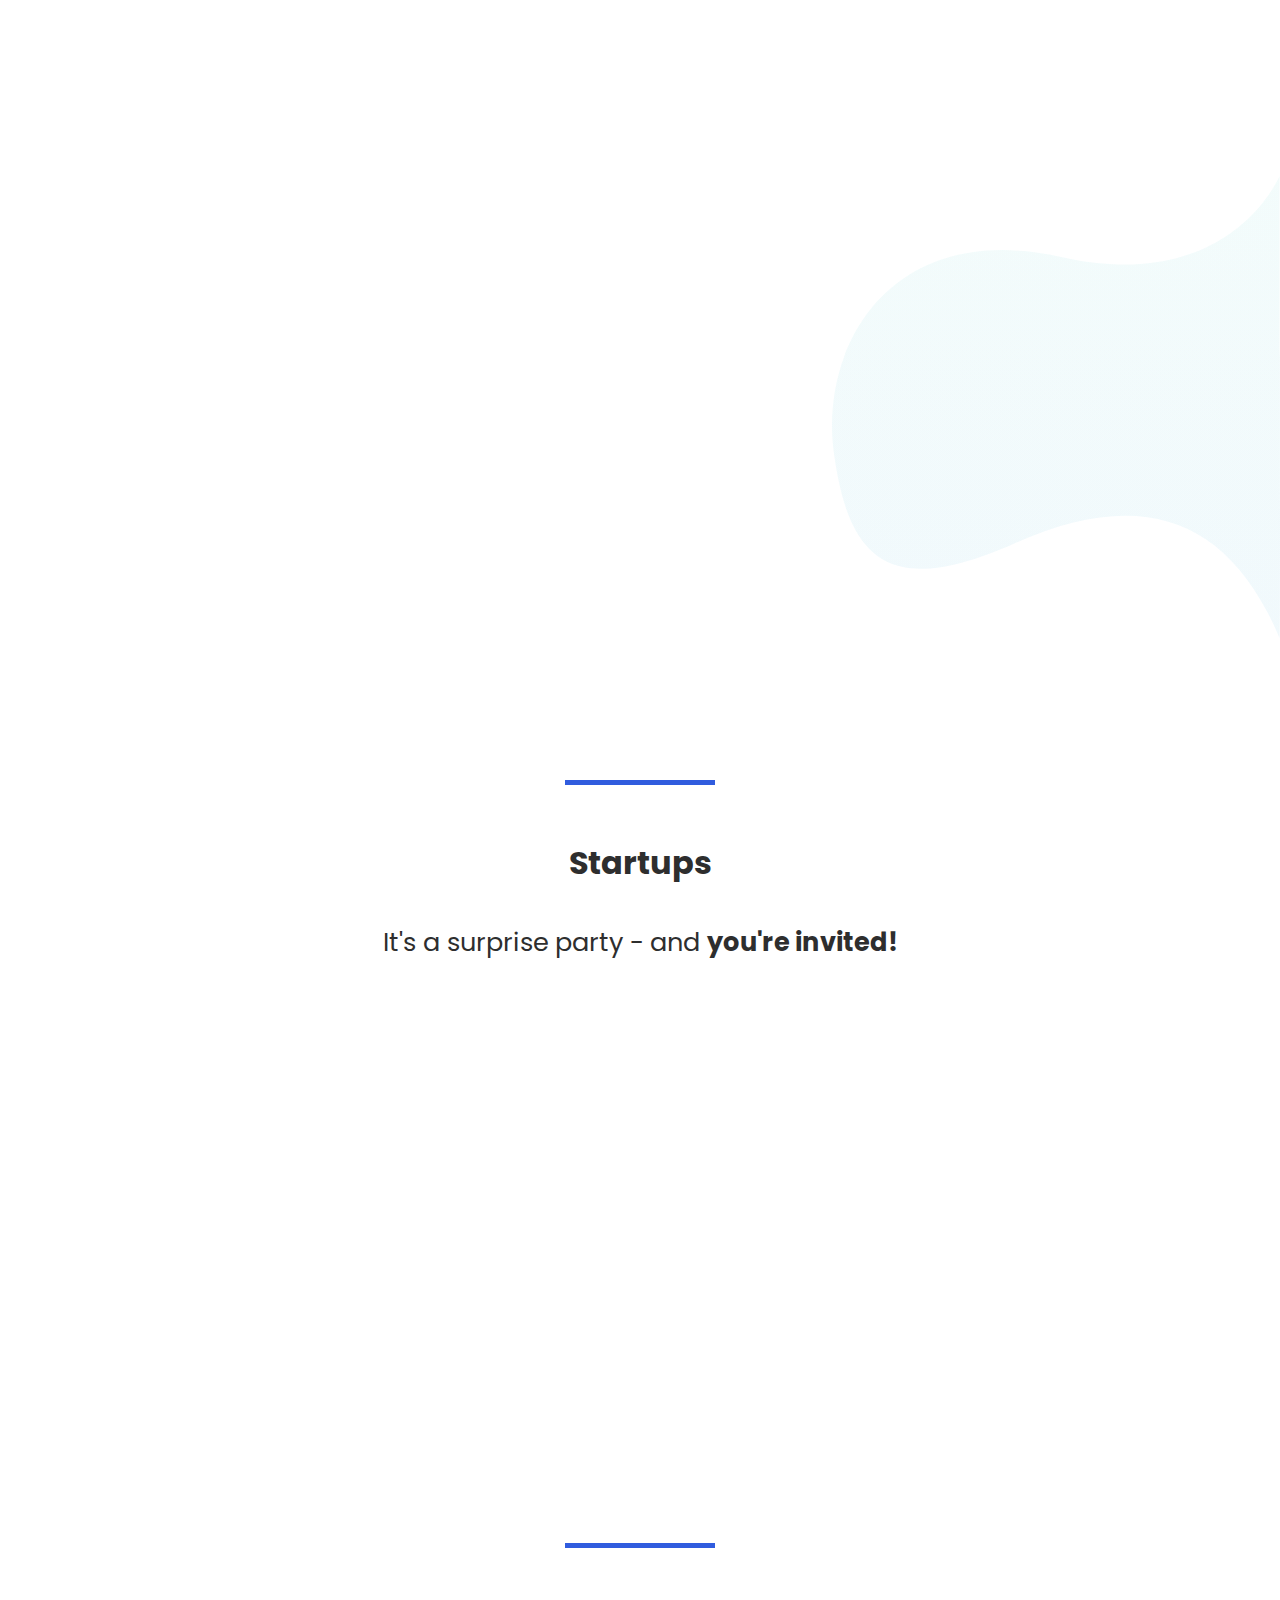
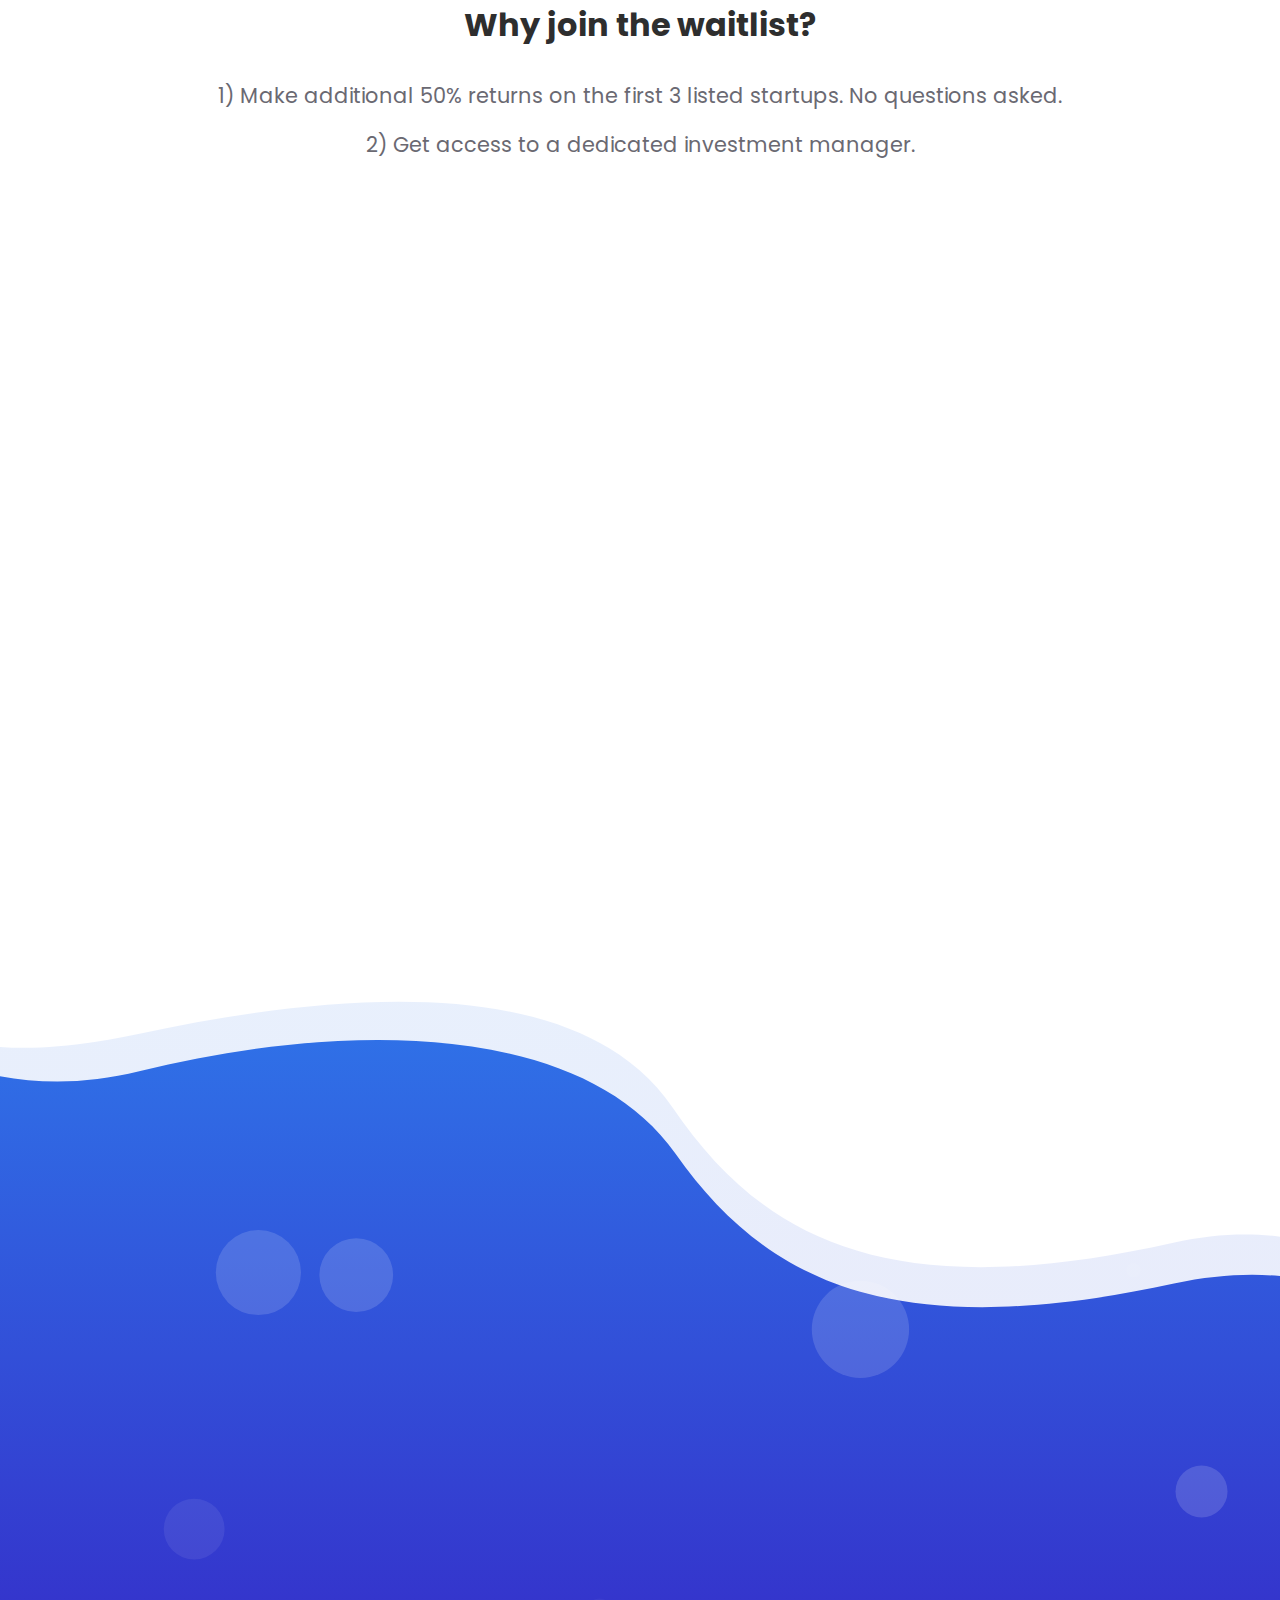
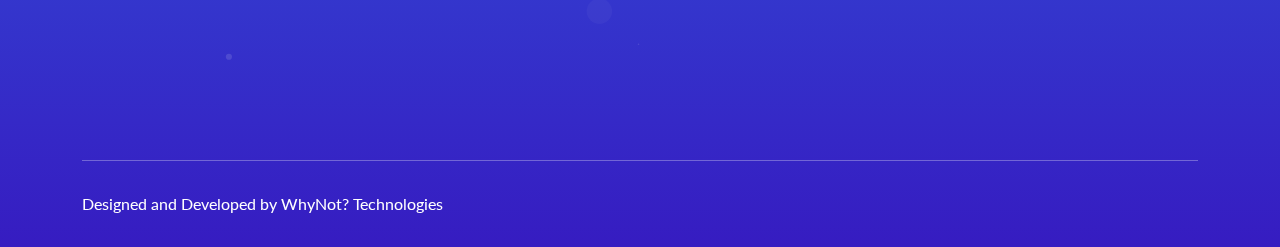
==== commit cd2ce993: "Updated count to 529" ====
--- a/index.html
+++ b/index.html
@@ -33,7 +33,7 @@
 
 #progressbar>div {
   background-color: #0B5ED7;
-  width:51.9%;
+  width:53%;
   /* Adjust with JavaScript */
   height: 20px;
   border-radius: 10px;
@@ -874,7 +874,7 @@
             <div></div>
           </div>
 
-          <p style="padding-top: 3%; font-size:110%"><b>Waitlisted sign ups: <i>519/1000</i><b></p>
+          <p style="padding-top: 3%; font-size:110%"><b>Waitlisted sign ups: <i>529/1000</i><b></p>
           <p style="font-size:80%"> (Figure updated every 6 hours) </p>
           </form>
         </div>
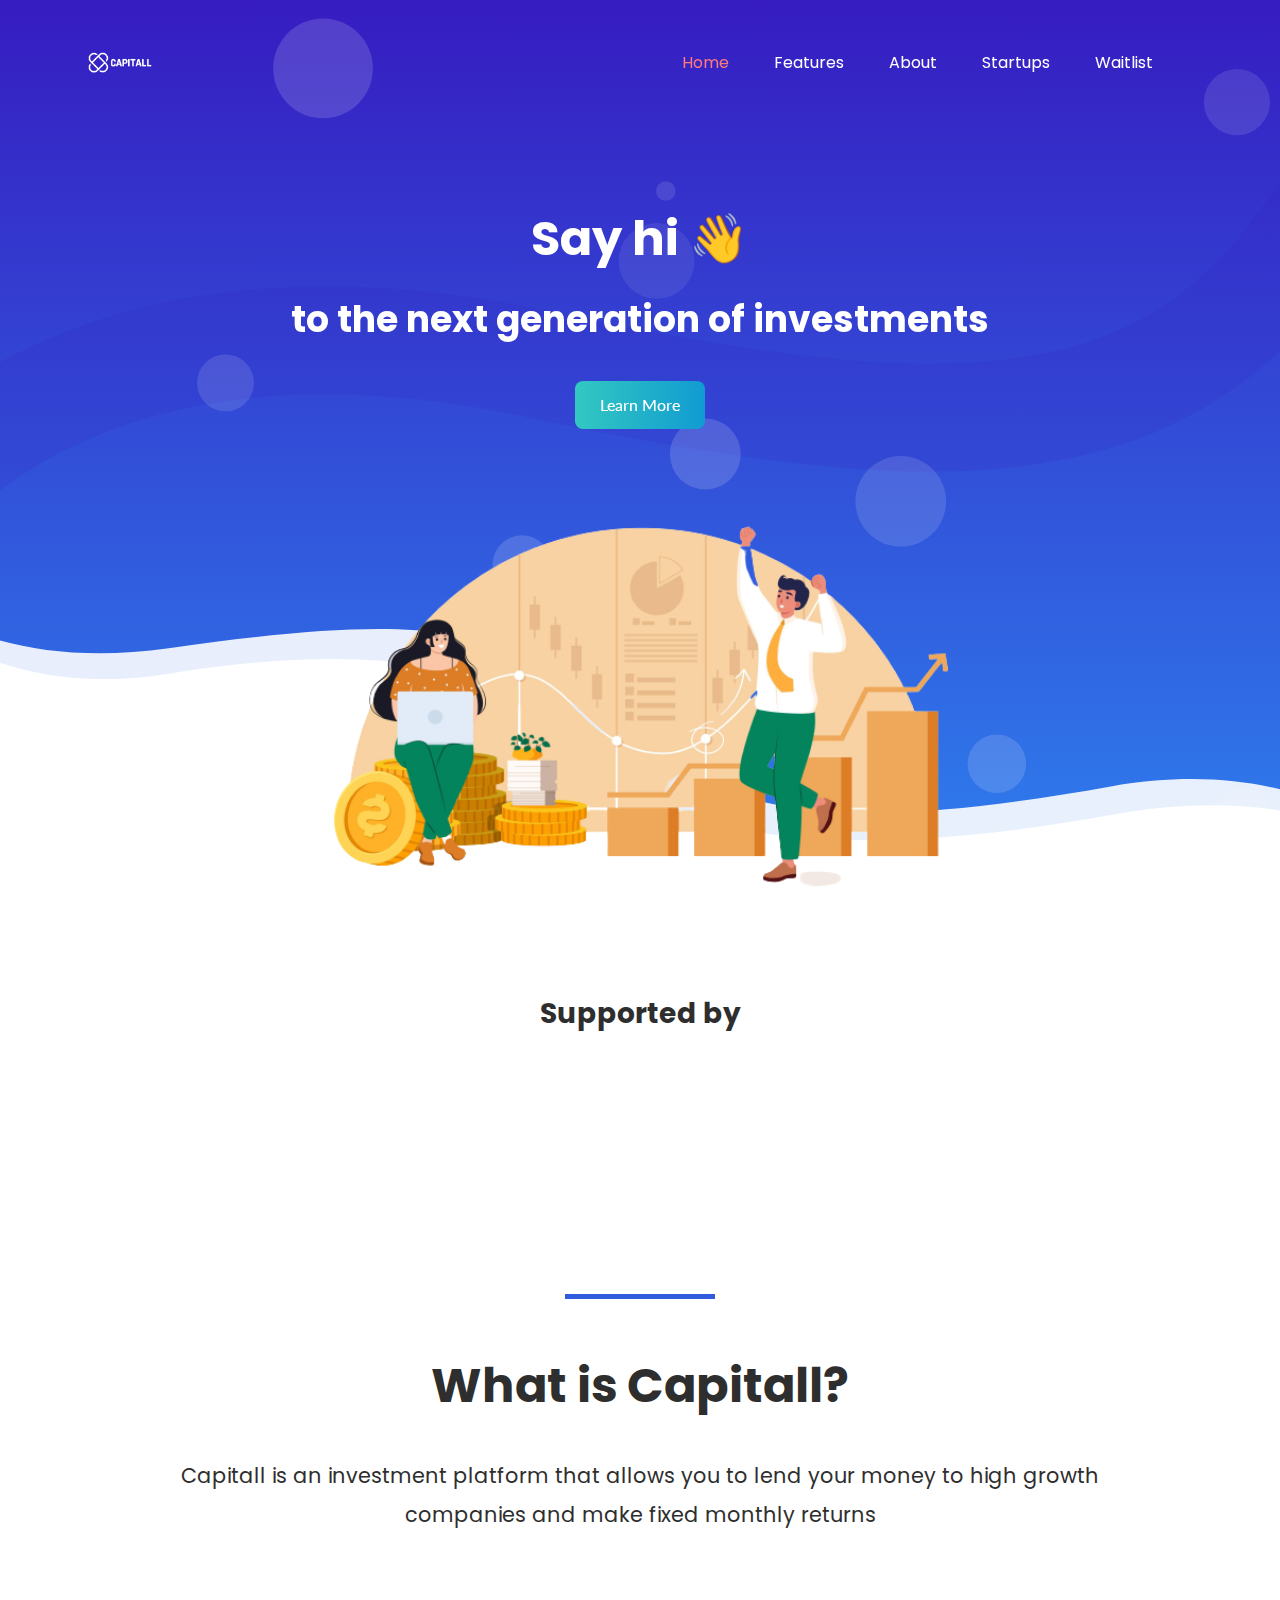
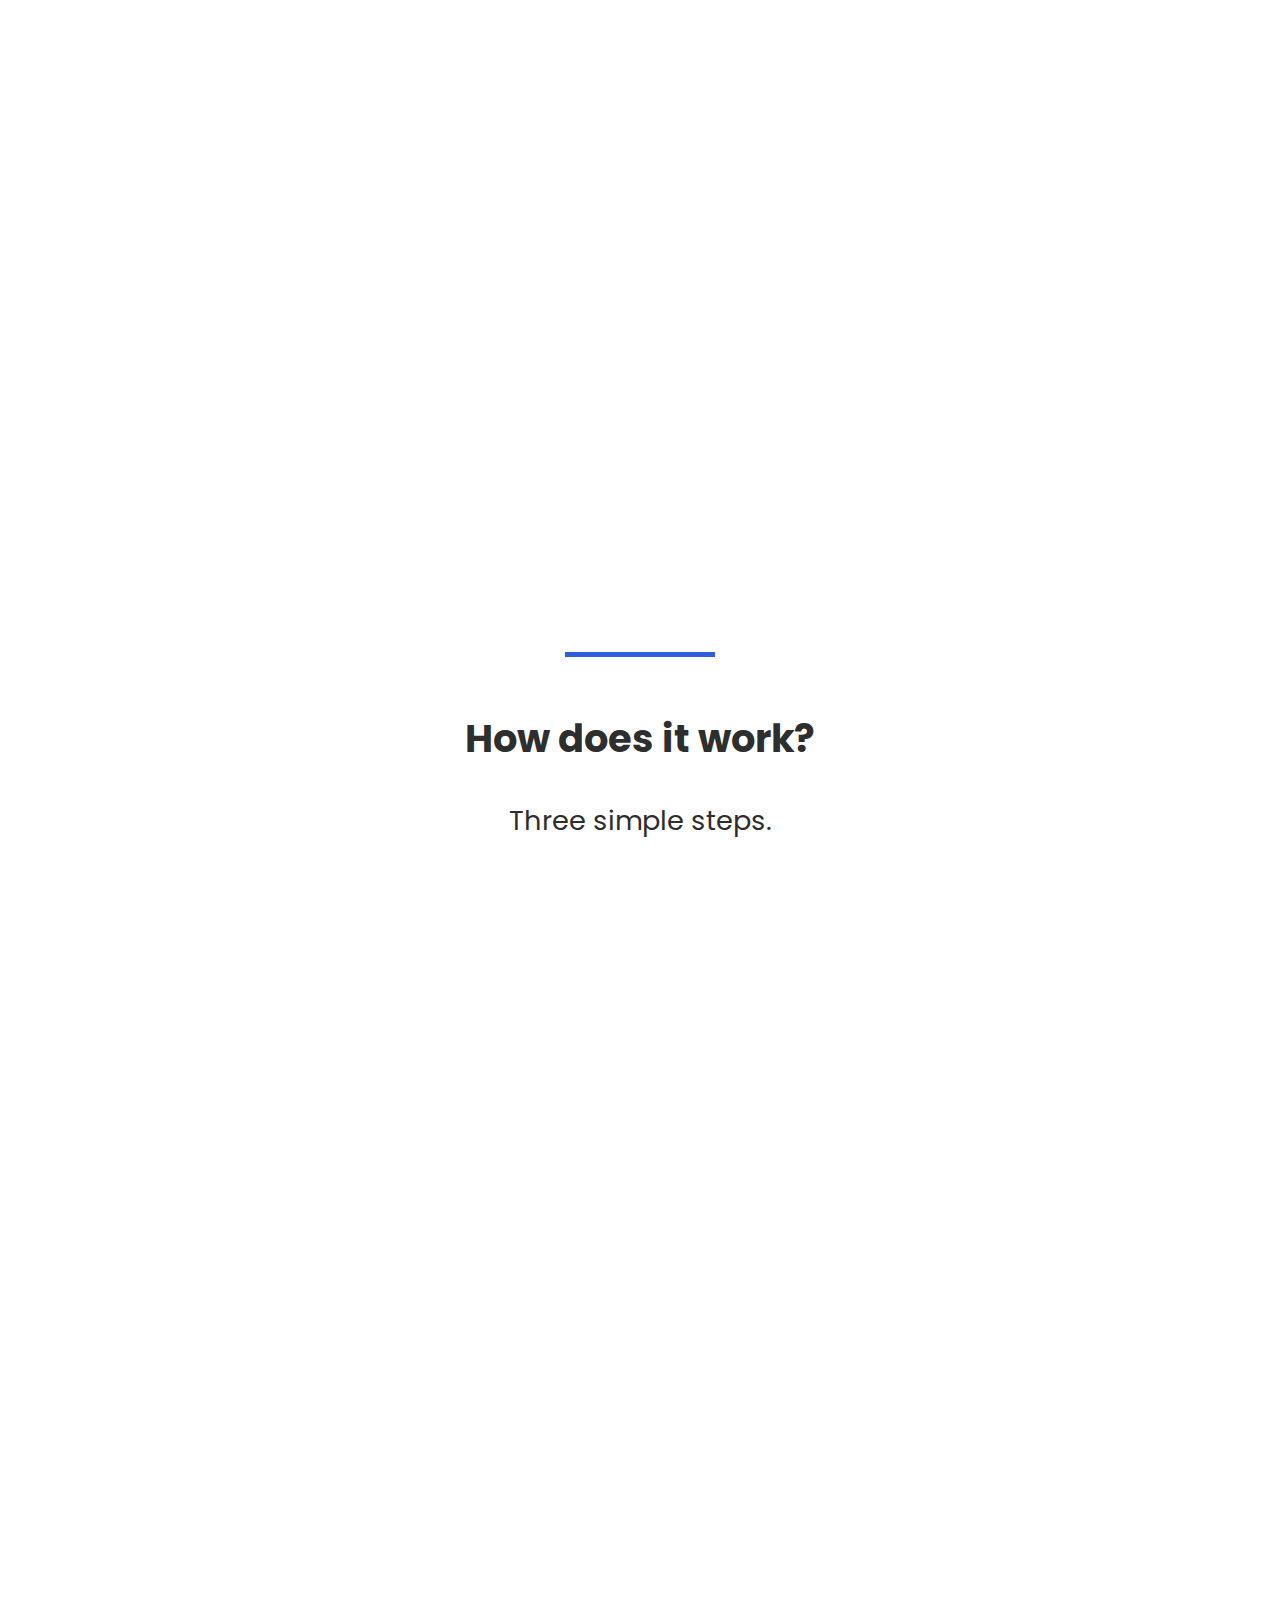
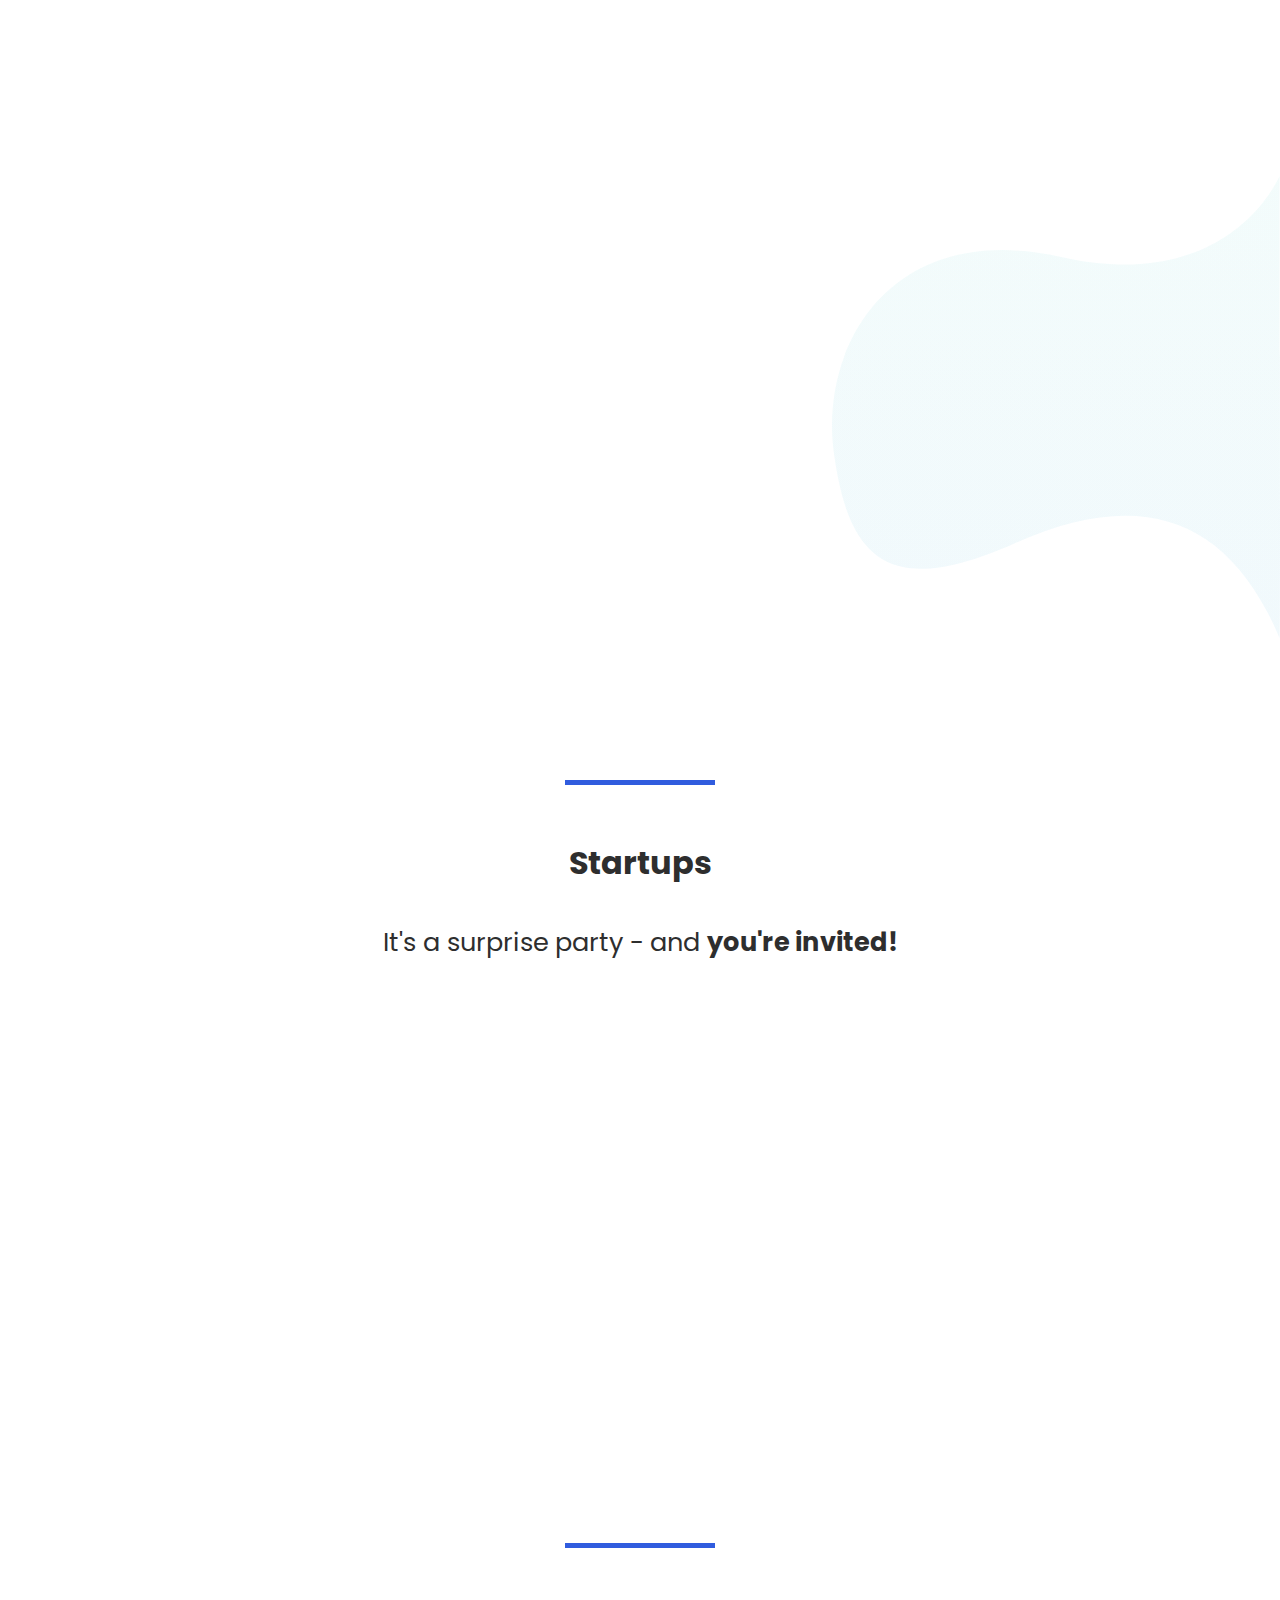
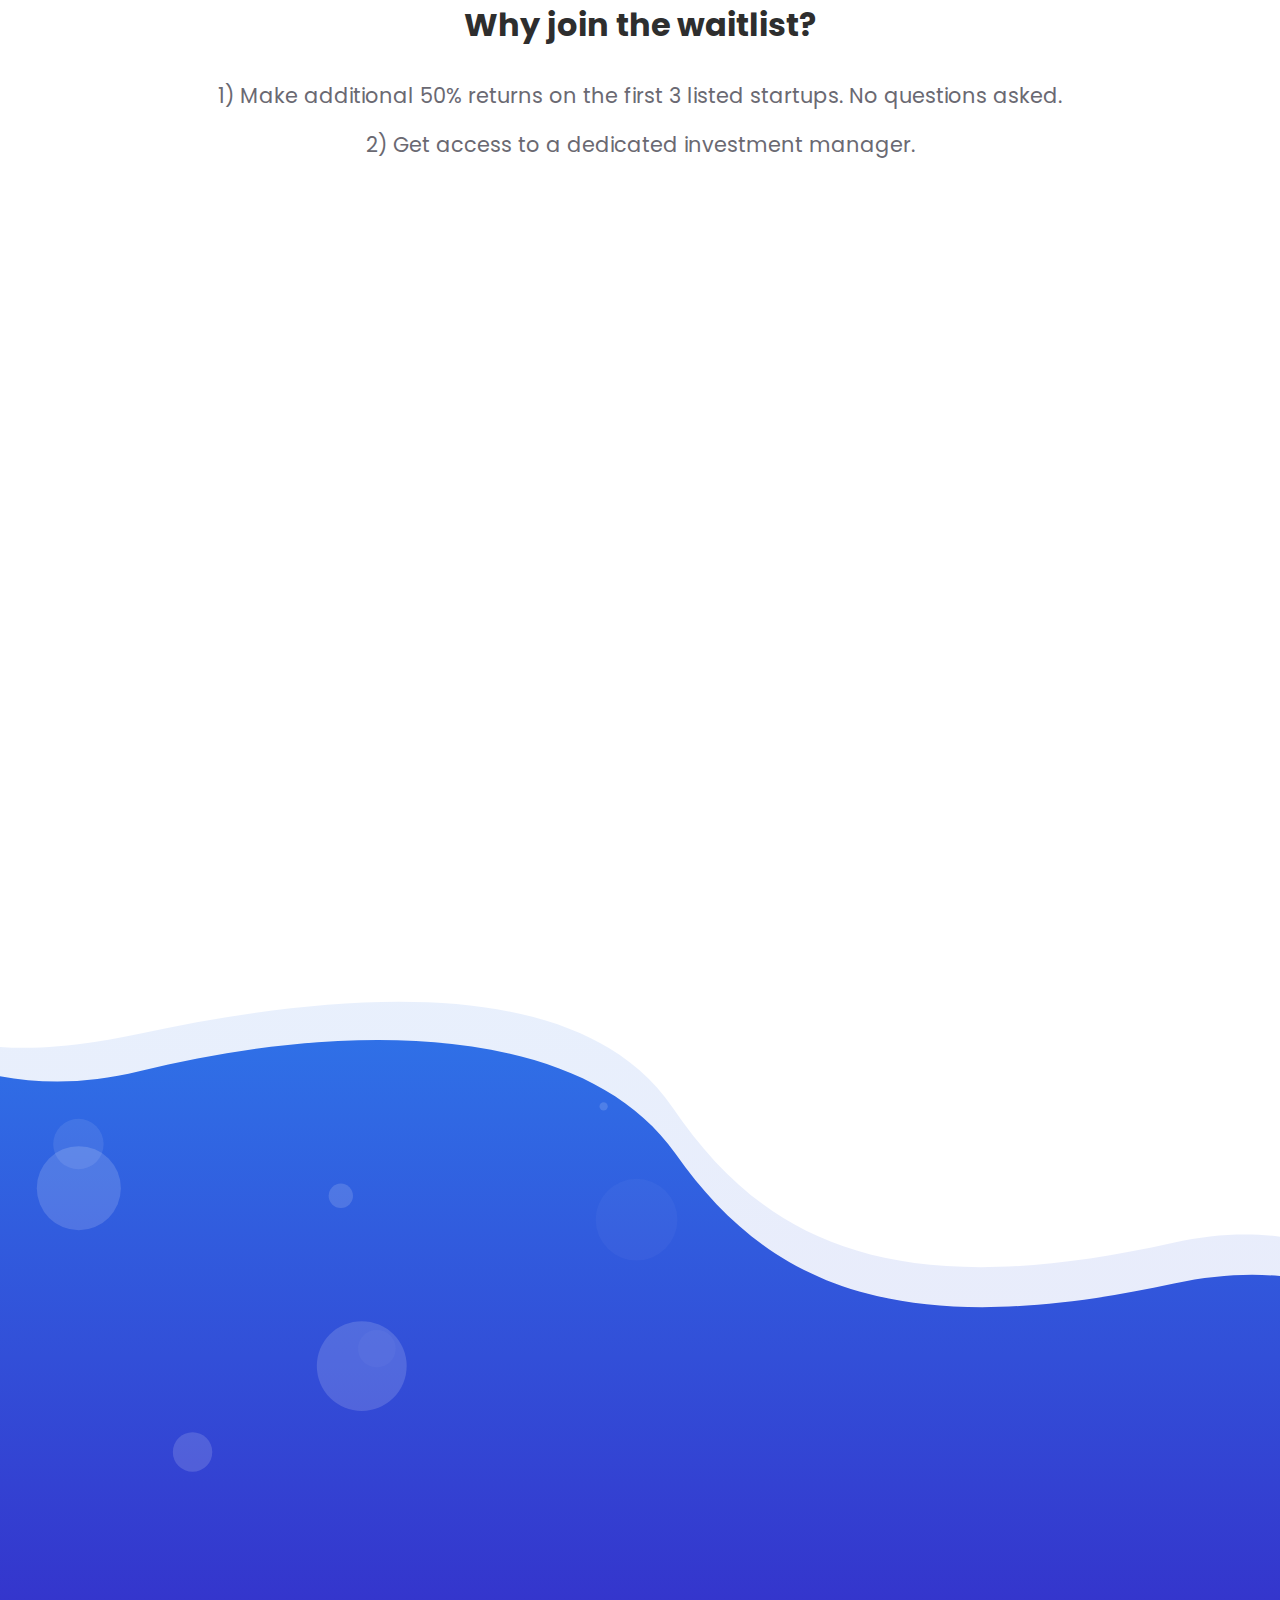
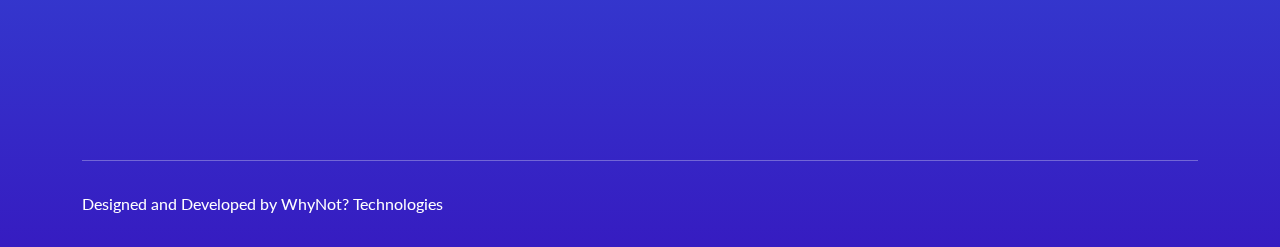
==== commit 27ac08df: "Update index.html" ====
--- a/index.html
+++ b/index.html
@@ -33,7 +33,7 @@
 
 #progressbar>div {
   background-color: #0B5ED7;
-  width:53%;
+  width:53.6%;
   /* Adjust with JavaScript */
   height: 20px;
   border-radius: 10px;
@@ -874,7 +874,7 @@
             <div></div>
           </div>
 
-          <p style="padding-top: 3%; font-size:110%"><b>Waitlisted sign ups: <i>529/1000</i><b></p>
+          <p style="padding-top: 3%; font-size:110%"><b>Waitlisted sign ups: <i>536/1000</i><b></p>
           <p style="font-size:80%"> (Figure updated every 6 hours) </p>
           </form>
         </div>
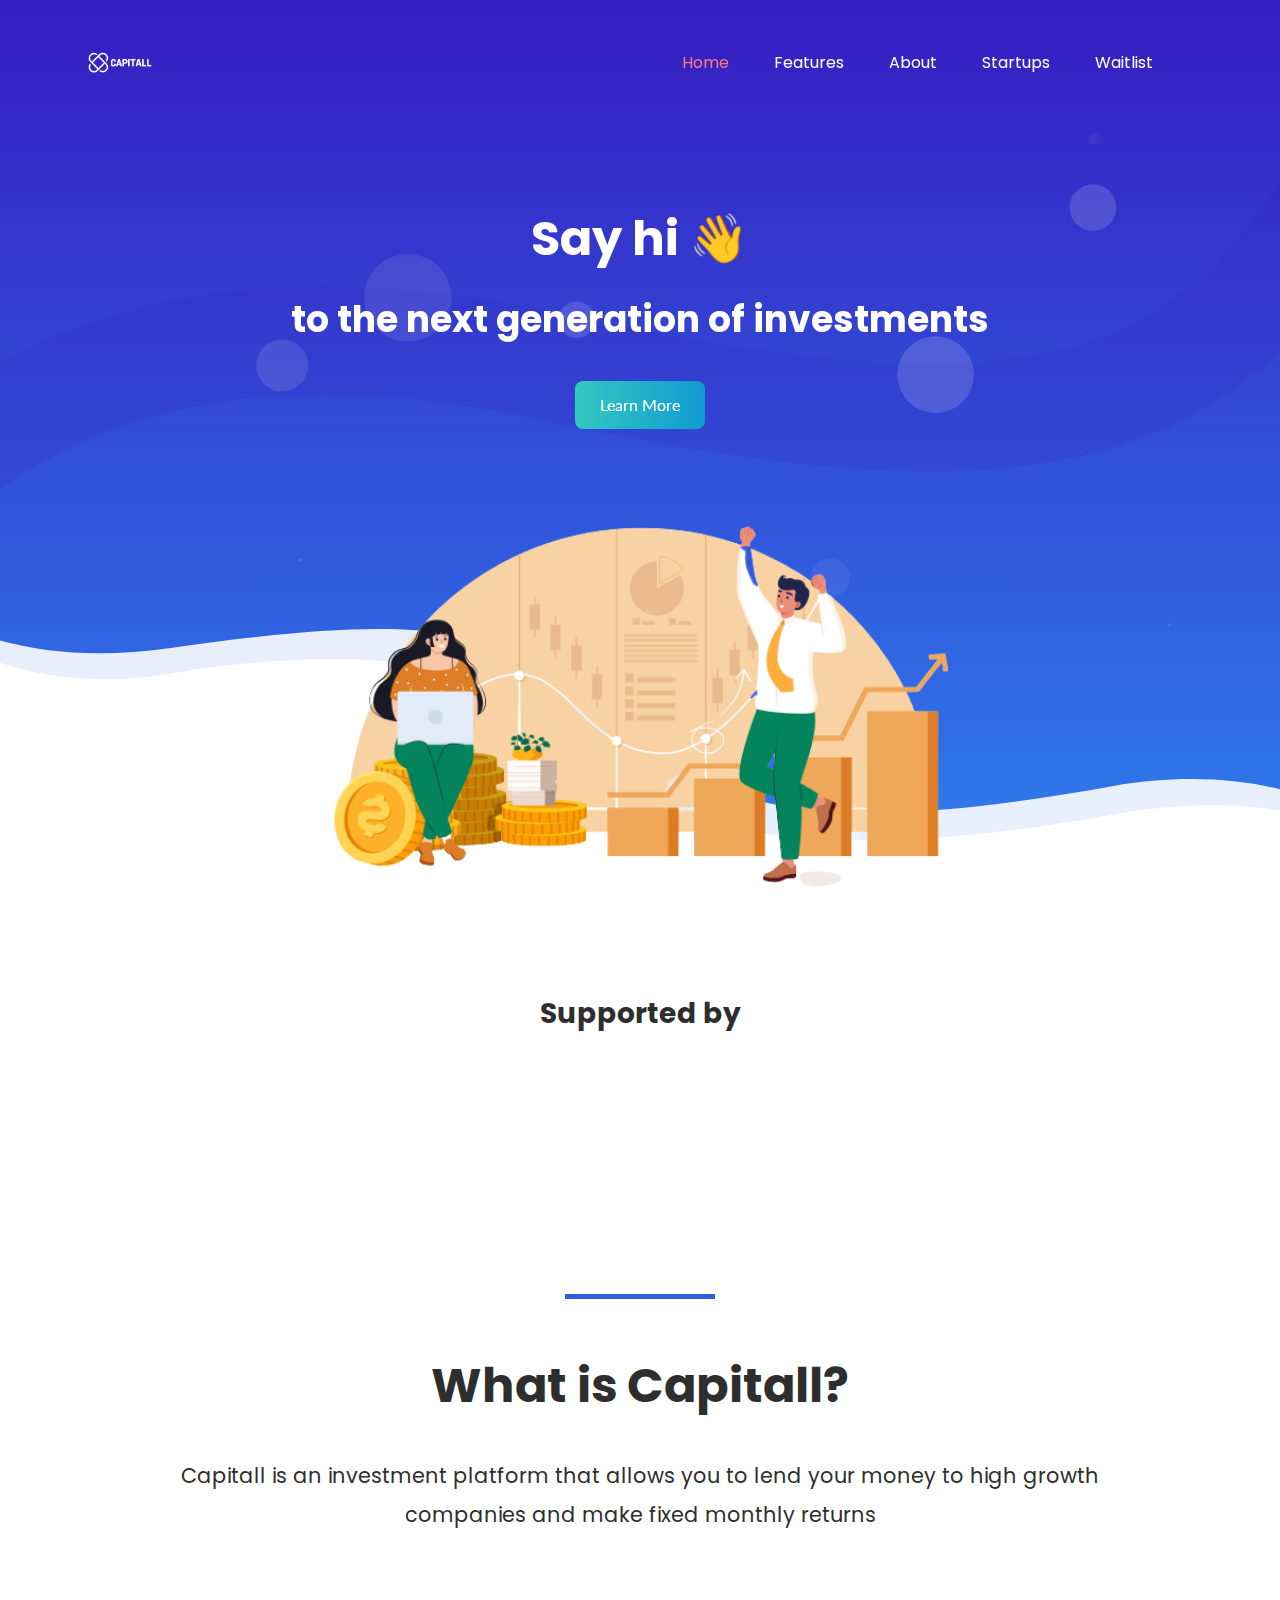
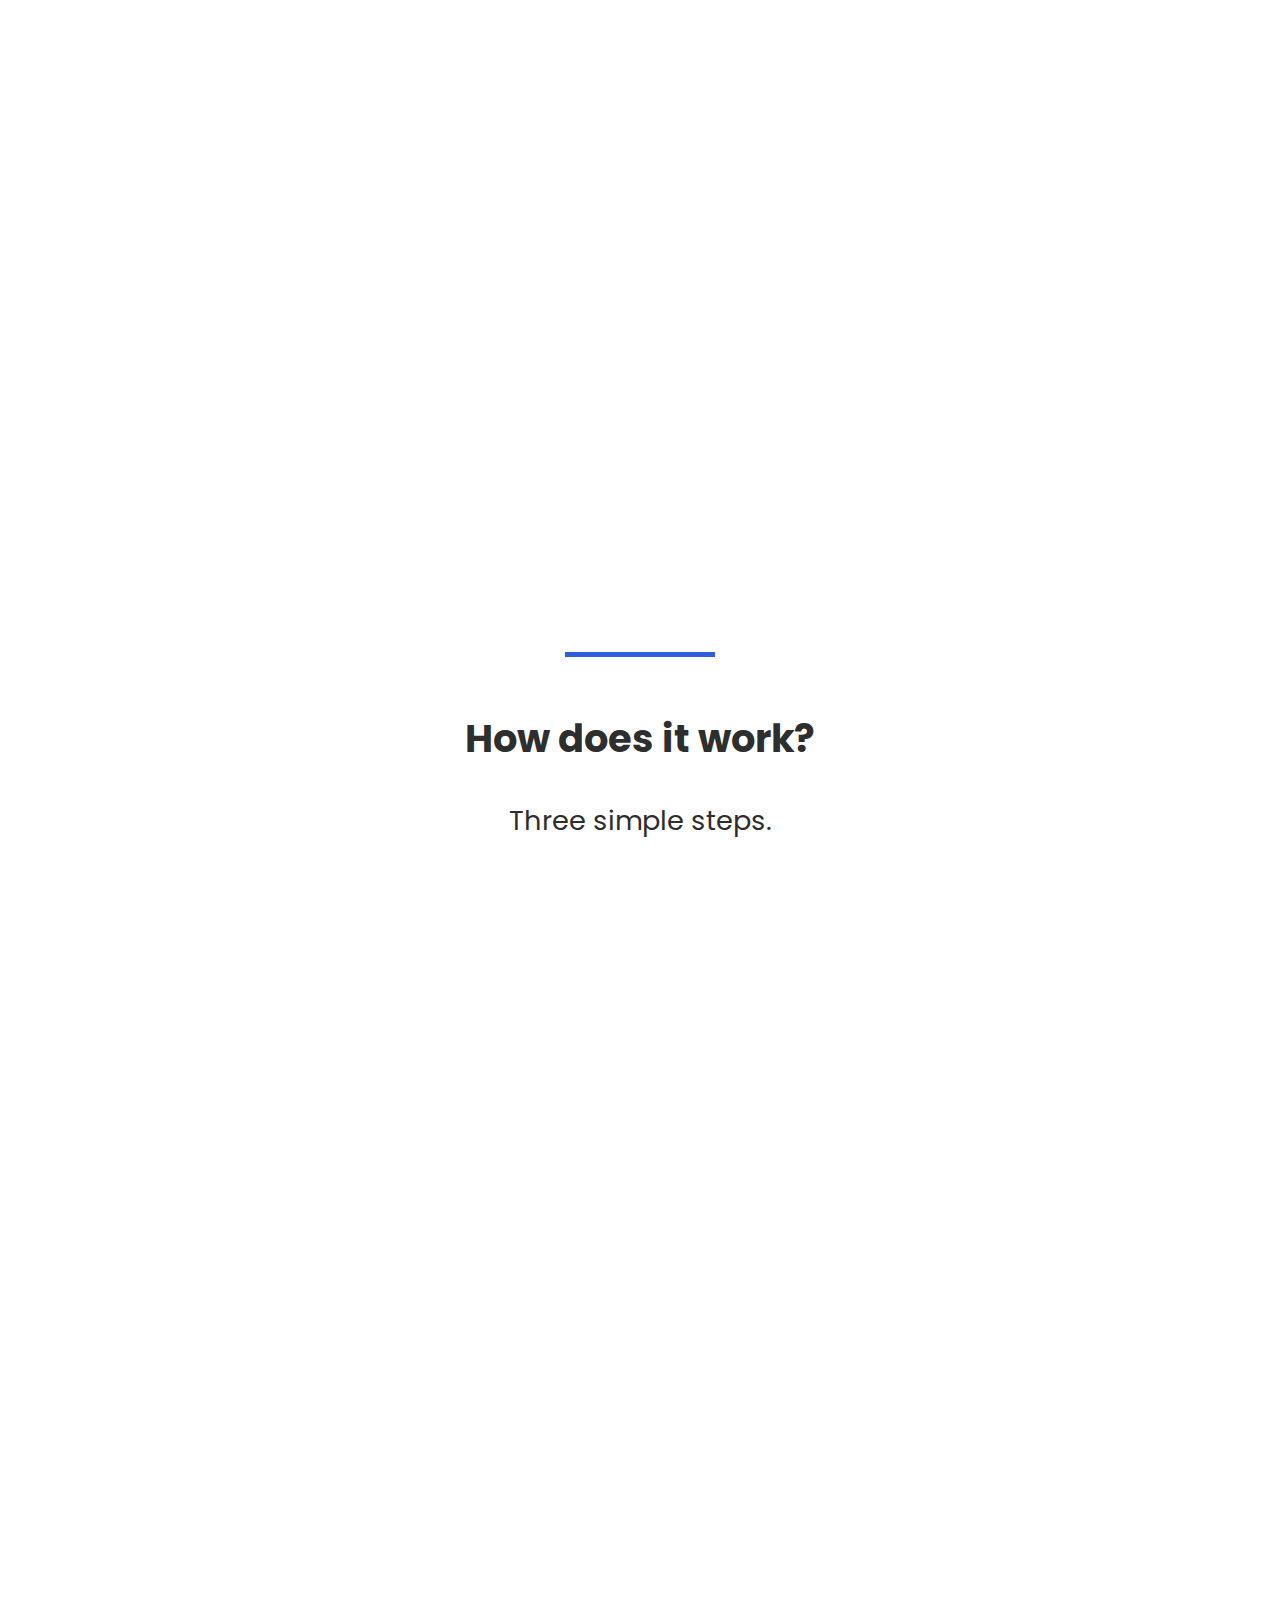
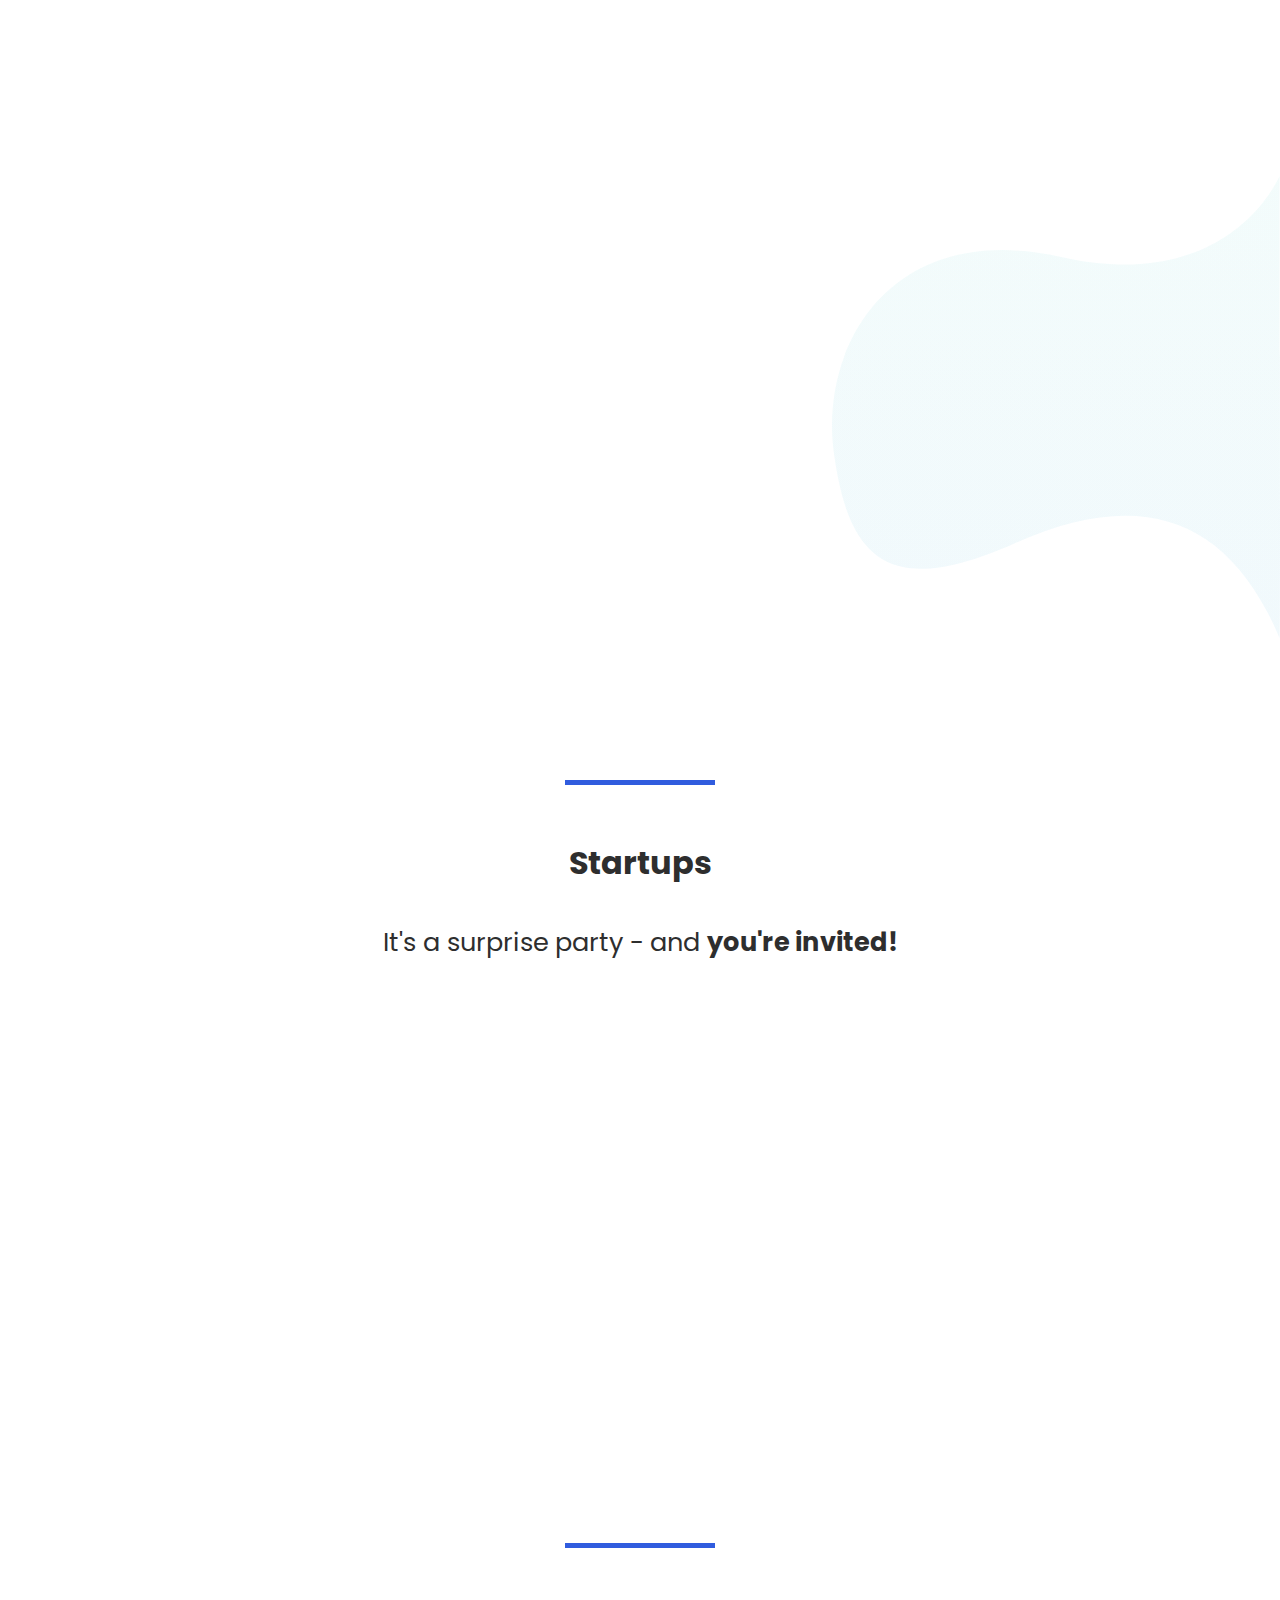
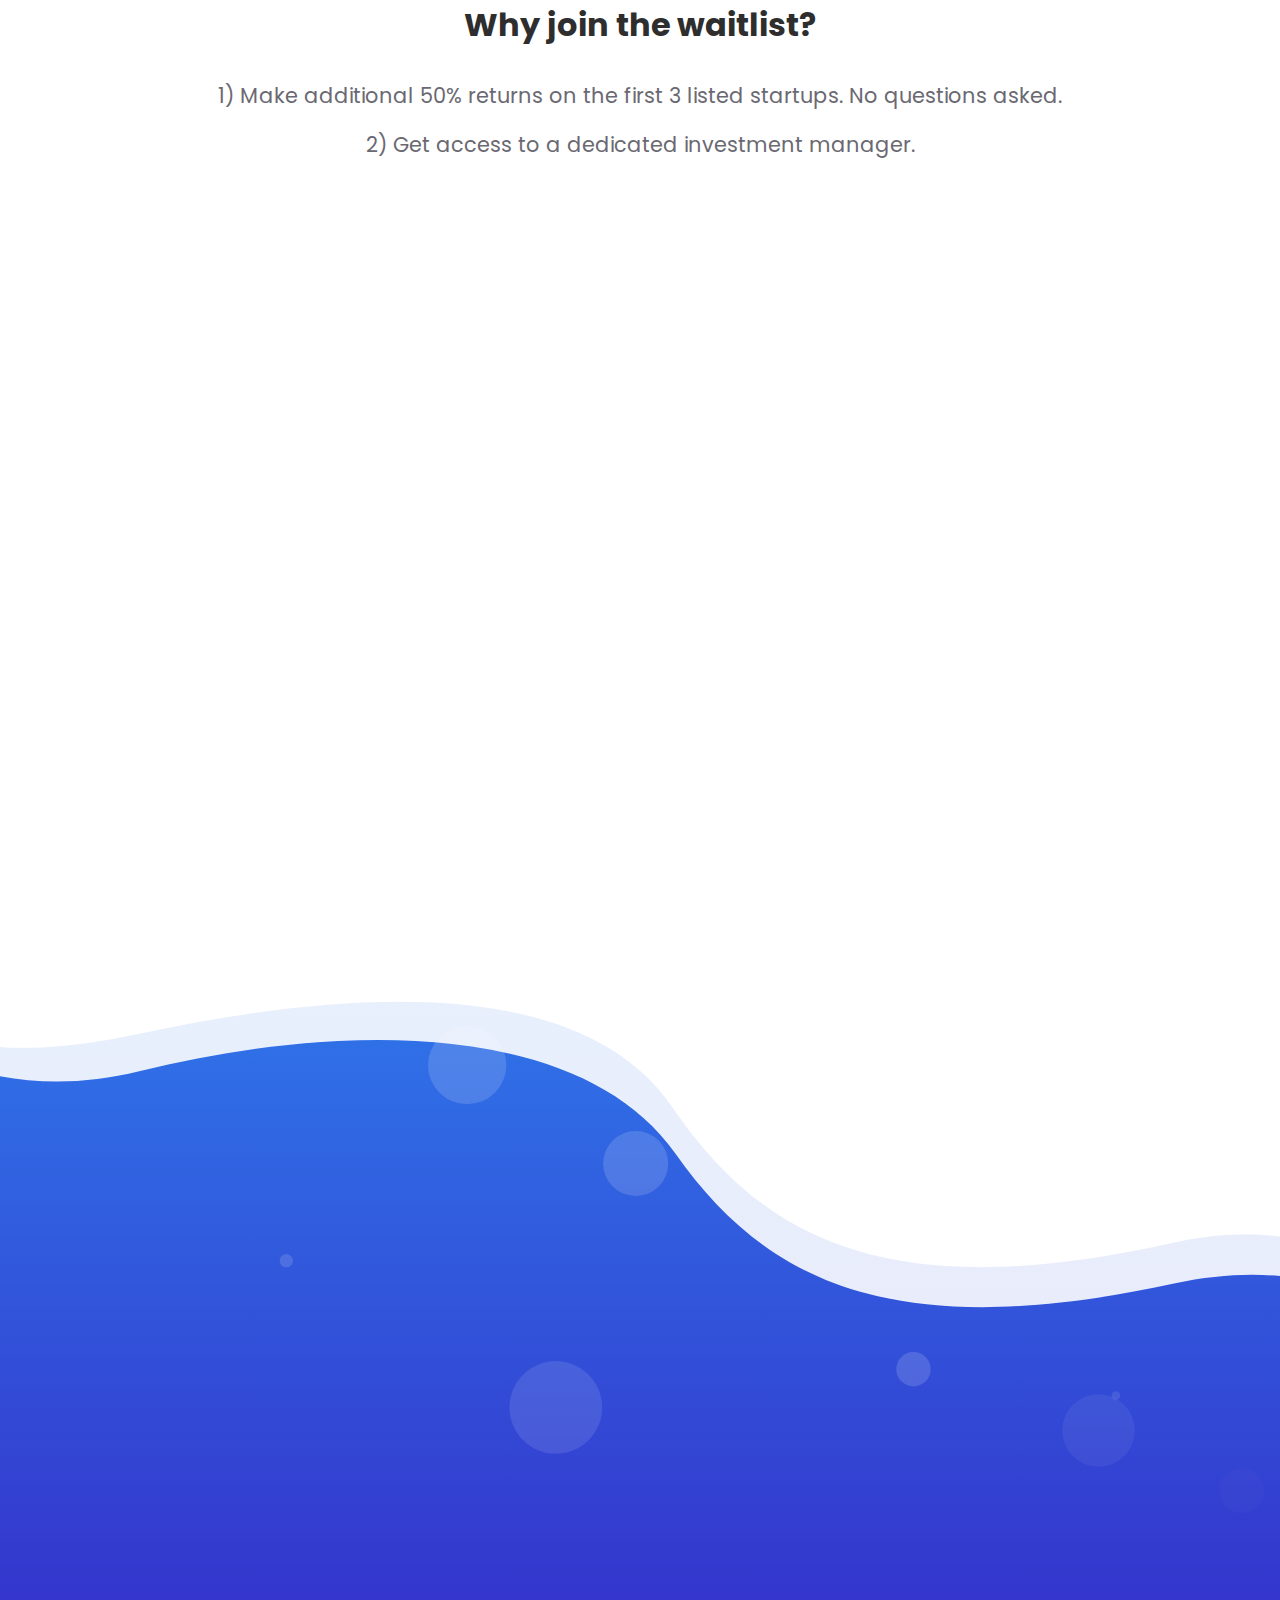
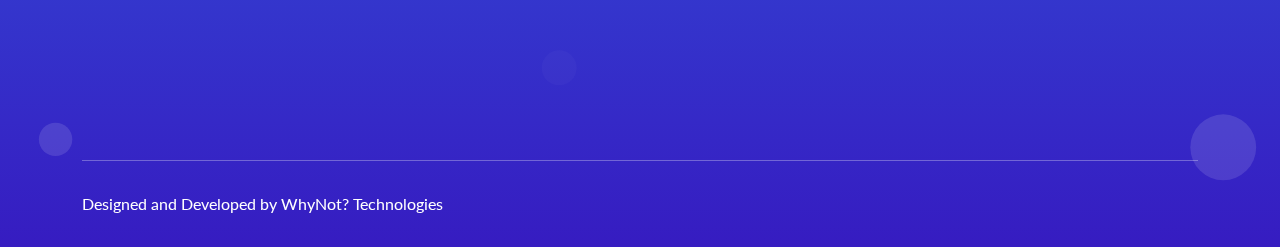
==== commit 6e37ea9e: "Increase number of signups to 548" ====
--- a/index.html
+++ b/index.html
@@ -23,7 +23,90 @@
     <link rel="stylesheet" href="assets/css/bootstrap.min.css" />
     <link rel="stylesheet" href="assets/css/style.css" />
 
-<style>
+<style>.
+
+body {font-family: Arial, Helvetica, sans-serif;}
+
+/* The Modal (background) */
+.modal {
+  display: none; /* Hidden by default */
+  position: fixed; /* Stay in place */
+  z-index: 1; /* Sit on top */
+  left: 0;
+  top: 0;
+  width: 100%; /* Full width */
+  height: 100%; /* Full height */
+  overflow: auto; /* Enable scroll if needed */
+  background-color: rgb(0,0,0); /* Fallback color */
+  background-color: rgba(0,0,0,0.4); /* Black w/ opacity */
+  -webkit-animation-name: fadeIn; /* Fade in the background */
+  -webkit-animation-duration: 0.4s;
+  animation-name: fadeIn;
+  animation-duration: 0.4s
+}
+
+/* Modal Content */
+.modal-content {
+  position: fixed;
+  bottom: 0;
+  background-color: #fefefe;
+  width: 100%;
+  -webkit-animation-name: slideIn;
+  -webkit-animation-duration: 0.4s;
+  animation-name: slideIn;
+  animation-duration: 0.4s
+}
+
+/* The Close Button */
+.close {
+  color: white;
+  float: right;
+  font-size: 28px;
+  font-weight: bold;
+}
+
+.close:hover,
+.close:focus {
+  color: #000;
+  text-decoration: none;
+  cursor: pointer;
+}
+
+.modal-header {
+  padding: 2px 16px;
+  background-color: #5cb85c;
+  color: white;
+}
+
+.modal-body {padding: 2px 16px;}
+
+.modal-footer {
+  padding: 2px 16px;
+  background-color: #5cb85c;
+  color: white;
+}
+
+/* Add Animation */
+@-webkit-keyframes slideIn {
+  from {bottom: -300px; opacity: 0}
+  to {bottom: 0; opacity: 1}
+}
+
+@keyframes slideIn {
+  from {bottom: -300px; opacity: 0}
+  to {bottom: 0; opacity: 1}
+}
+
+@-webkit-keyframes fadeIn {
+  from {opacity: 0}
+  to {opacity: 1}
+}
+
+@keyframes fadeIn {
+  from {opacity: 0}
+  to {opacity: 1}
+}
+
 #progressbar {
   background-color: black;
   border-radius: 13px;
@@ -33,7 +116,7 @@
 
 #progressbar>div {
   background-color: #0B5ED7;
-  width:53.6%;
+  width:54.8%;
   /* Adjust with JavaScript */
   height: 20px;
   border-radius: 10px;
@@ -874,7 +957,7 @@
             <div></div>
           </div>
 
-          <p style="padding-top: 3%; font-size:110%"><b>Waitlisted sign ups: <i>536/1000</i><b></p>
+          <p style="padding-top: 3%; font-size:110%"><b>Waitlisted sign ups: <i>548/1000</i><b></p>
           <p style="font-size:80%"> (Figure updated every 6 hours) </p>
           </form>
         </div>
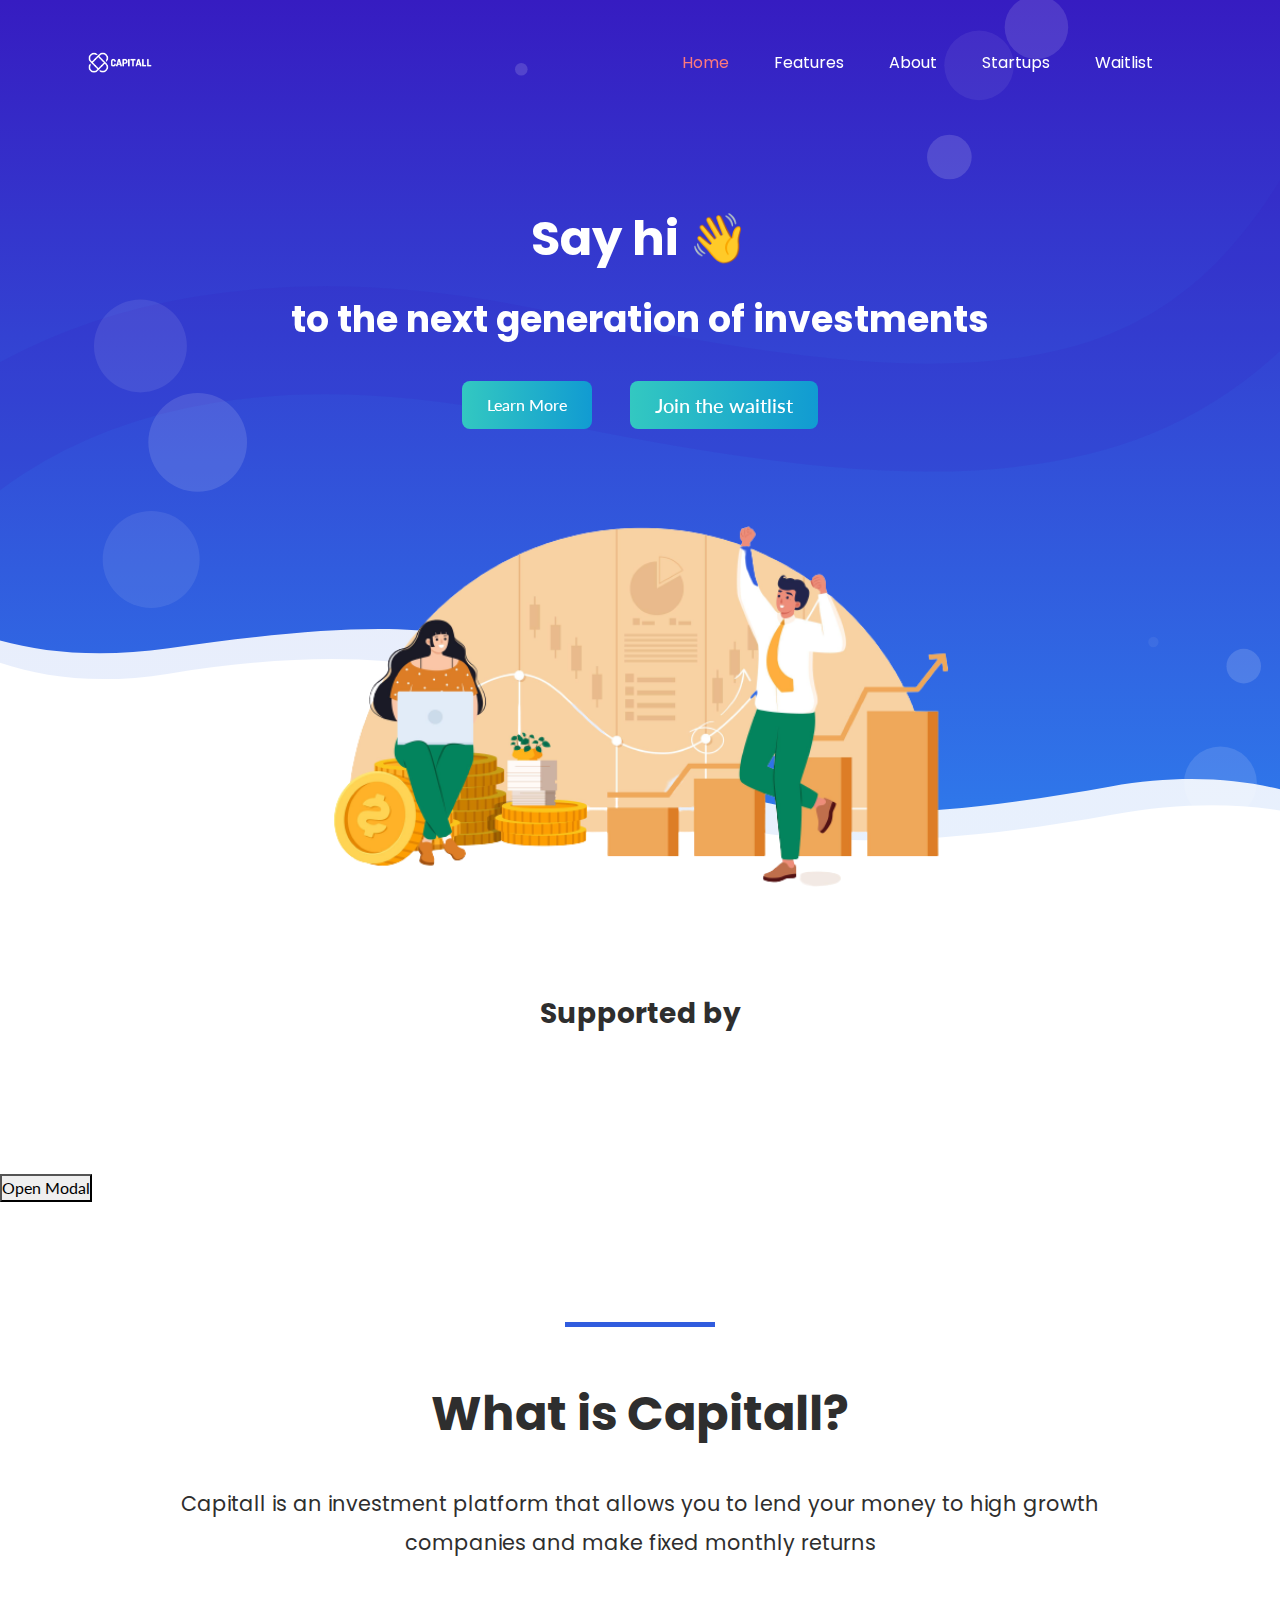
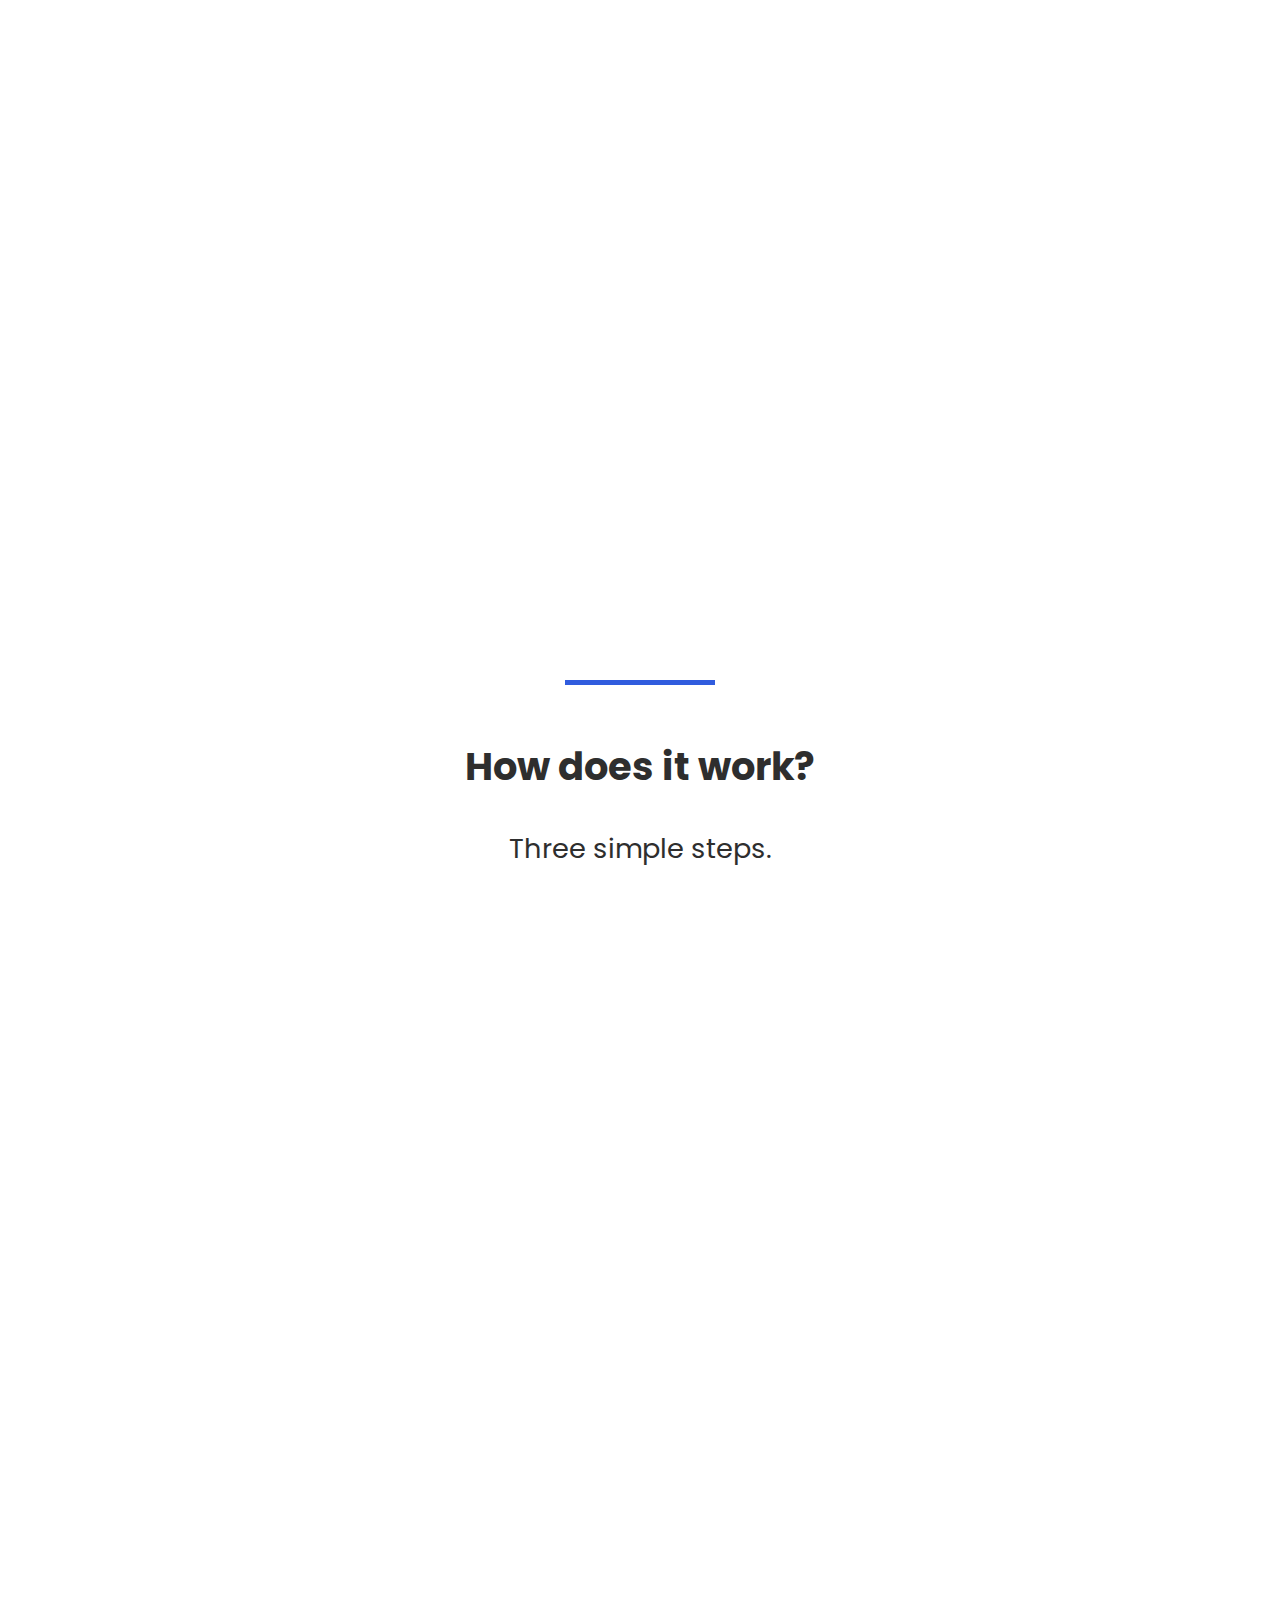
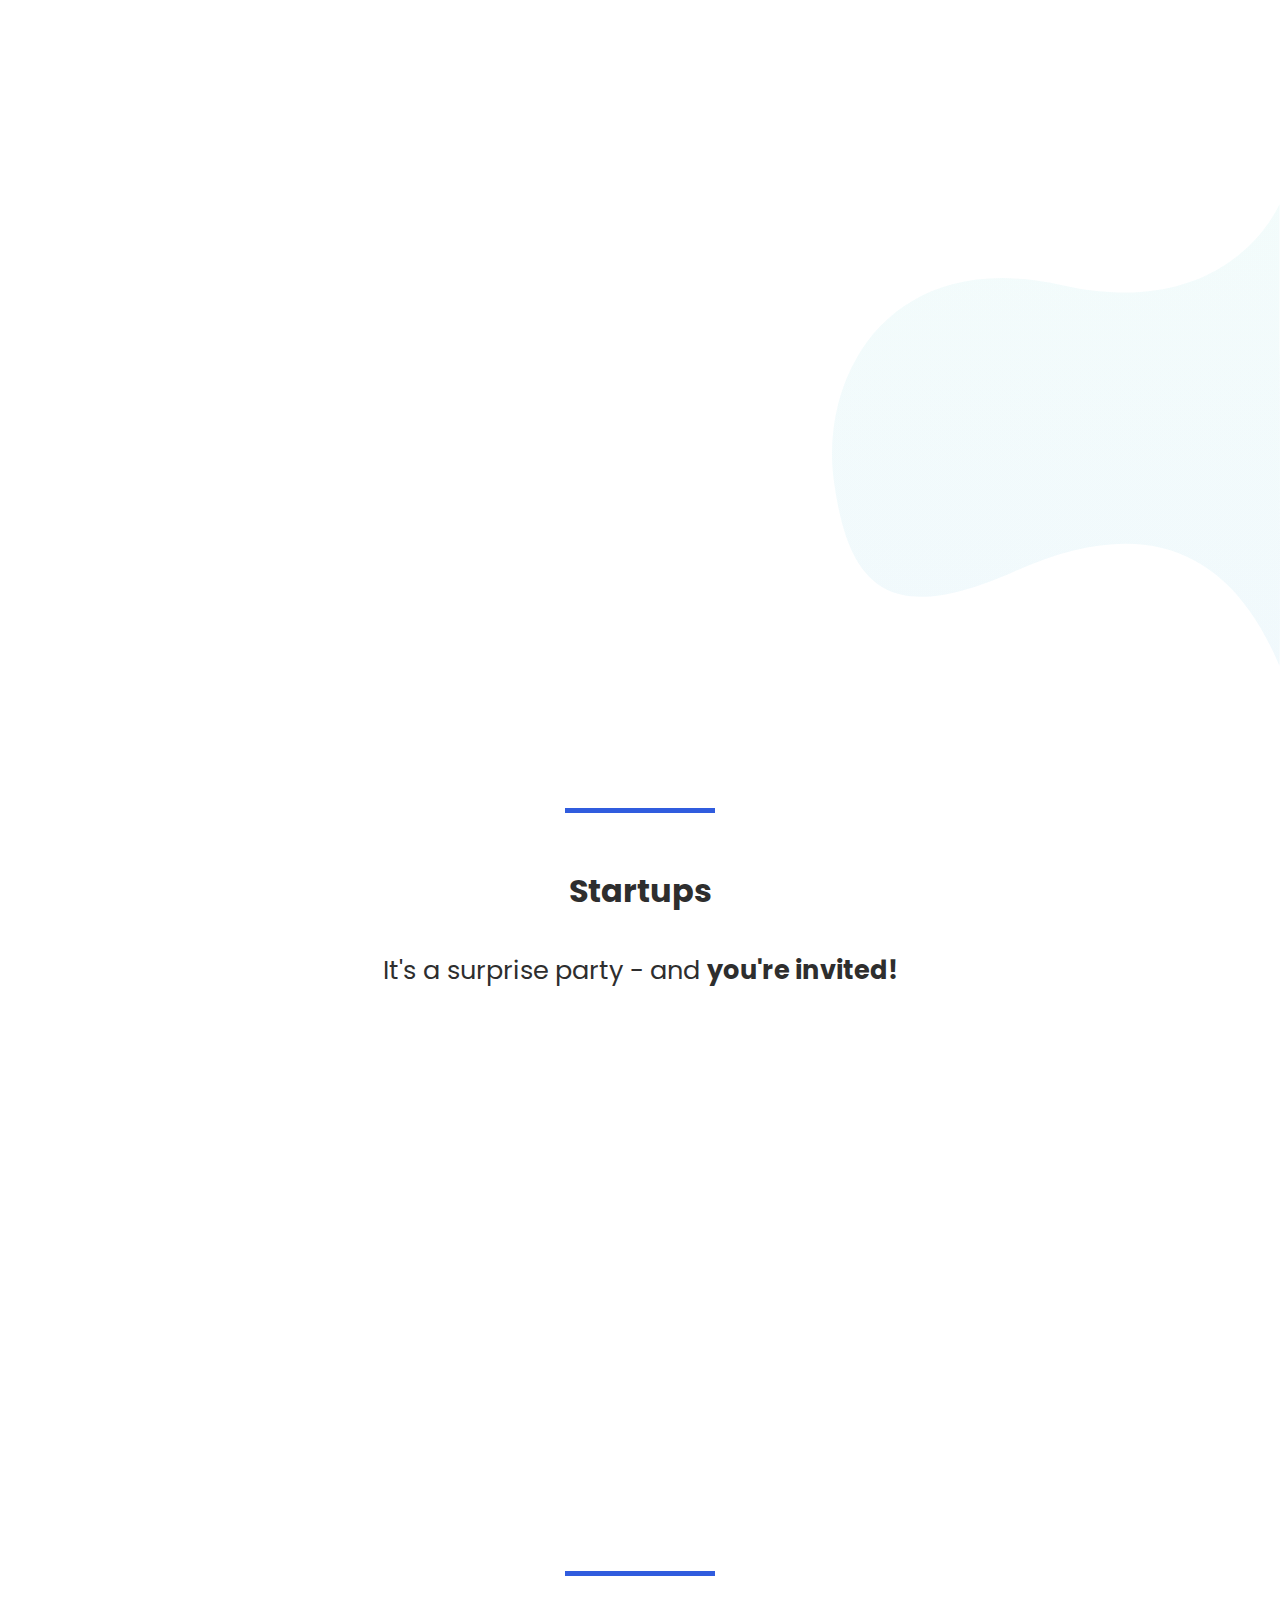
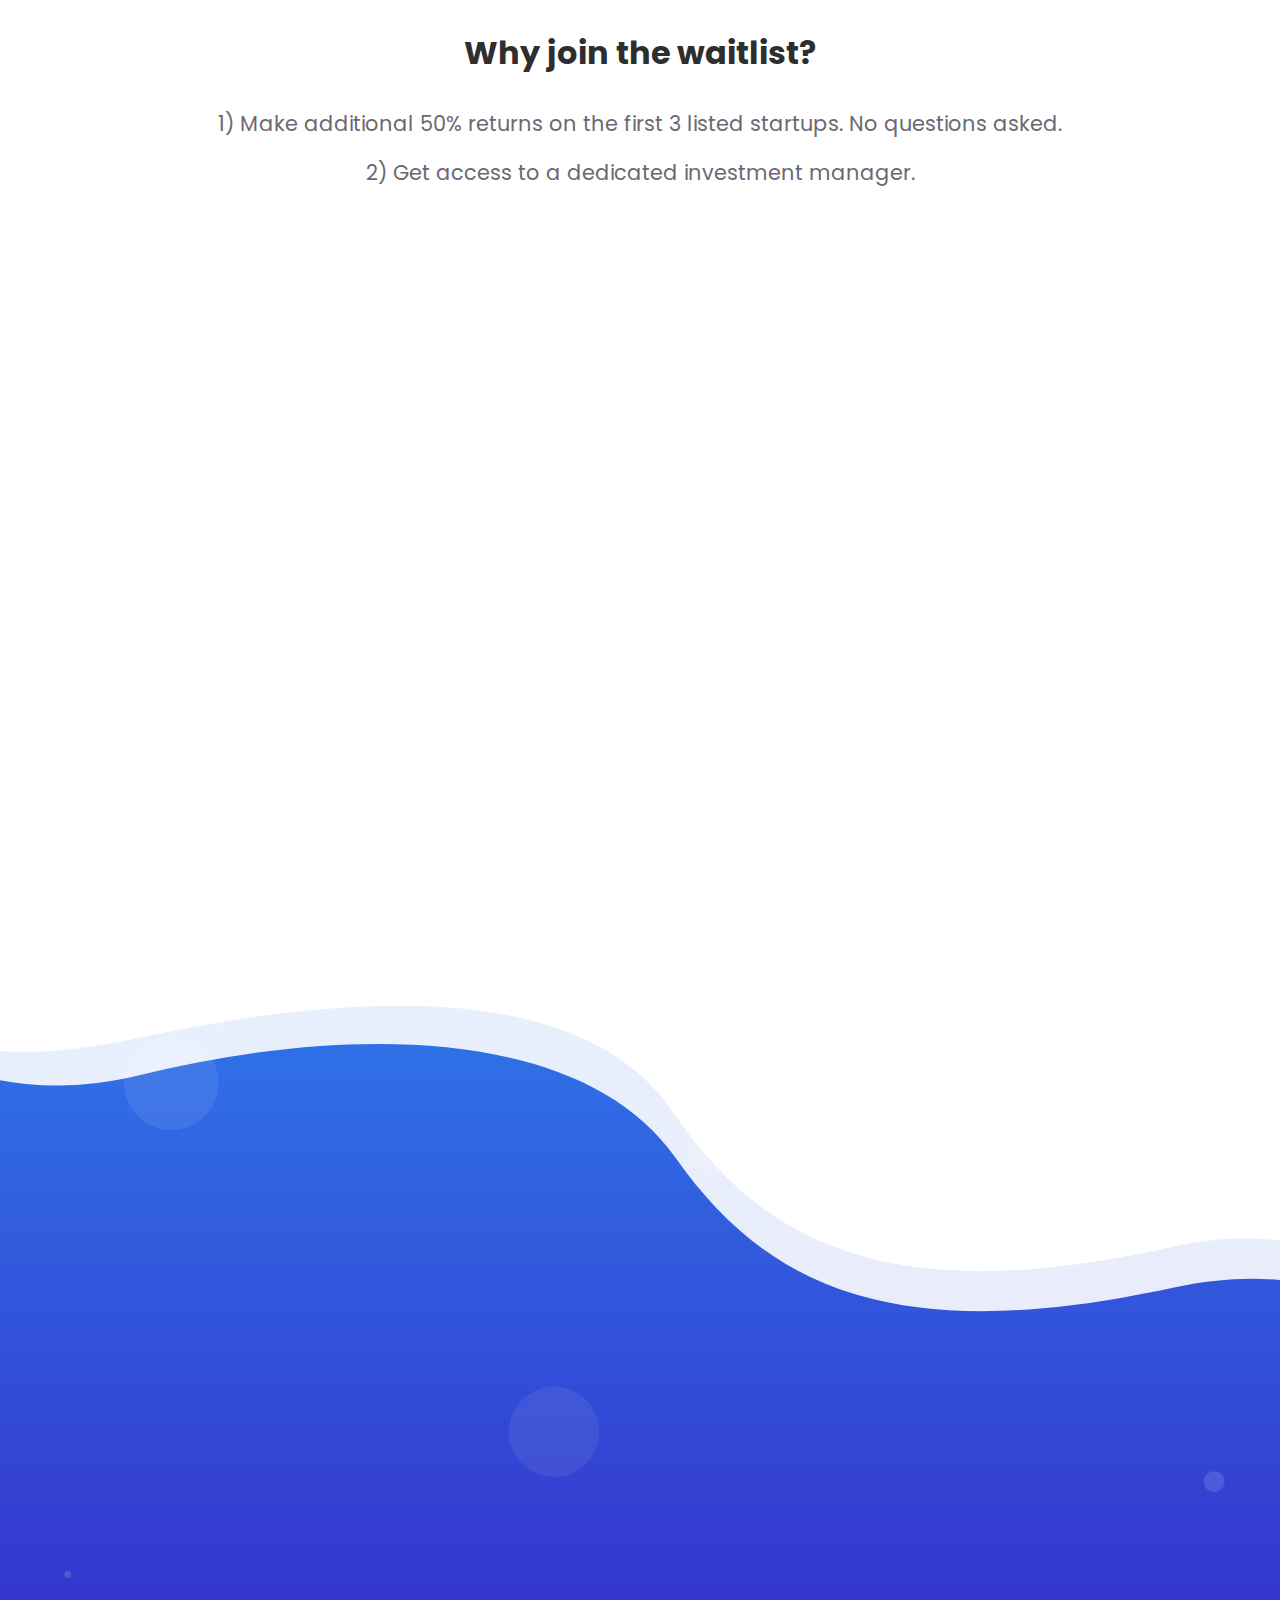
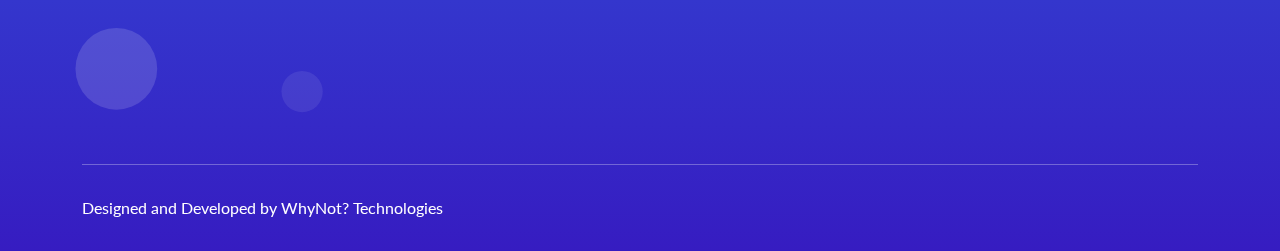
==== commit 24ed085c: "Added a new page" ====
--- a/index.html
+++ b/index.html
@@ -39,27 +39,20 @@
   overflow: auto; /* Enable scroll if needed */
   background-color: rgb(0,0,0); /* Fallback color */
   background-color: rgba(0,0,0,0.4); /* Black w/ opacity */
-  -webkit-animation-name: fadeIn; /* Fade in the background */
-  -webkit-animation-duration: 0.4s;
-  animation-name: fadeIn;
-  animation-duration: 0.4s
 }
 
-/* Modal Content */
+/* Modal Content/Box */
 .modal-content {
-  position: fixed;
-  bottom: 0;
   background-color: #fefefe;
-  width: 100%;
-  -webkit-animation-name: slideIn;
-  -webkit-animation-duration: 0.4s;
-  animation-name: slideIn;
-  animation-duration: 0.4s
+  margin: 15% auto; /* 15% from the top and centered */
+  padding: 20px;
+  border: 1px solid #888;
+  width: 80%; /* Could be more or less, depending on screen size */
 }
 
 /* The Close Button */
 .close {
-  color: white;
+  color: #aaa;
   float: right;
   font-size: 28px;
   font-weight: bold;
@@ -67,44 +60,9 @@
 
 .close:hover,
 .close:focus {
-  color: #000;
+  color: black;
   text-decoration: none;
   cursor: pointer;
-}
-
-.modal-header {
-  padding: 2px 16px;
-  background-color: #5cb85c;
-  color: white;
-}
-
-.modal-body {padding: 2px 16px;}
-
-.modal-footer {
-  padding: 2px 16px;
-  background-color: #5cb85c;
-  color: white;
-}
-
-/* Add Animation */
-@-webkit-keyframes slideIn {
-  from {bottom: -300px; opacity: 0}
-  to {bottom: 0; opacity: 1}
-}
-
-@keyframes slideIn {
-  from {bottom: -300px; opacity: 0}
-  to {bottom: 0; opacity: 1}
-}
-
-@-webkit-keyframes fadeIn {
-  from {opacity: 0}
-  to {opacity: 1}
-}
-
-@keyframes fadeIn {
-  from {opacity: 0}
-  to {opacity: 1}
 }
 
 #progressbar {
@@ -263,6 +221,18 @@
                 >
                   Learn More
                 </a>
+<span style="padding-left: 4%"></span>
+                          <a href="#subscribe"
+                            class="main-btn wow fadeInUp"
+                            data-wow-duration="0.5.3s"
+                            data-wow-delay="1.1s"
+                            style="font-size: 125%"
+                          >
+                          Join the waitlist
+                          </a>
+
+
+
               </div>
               <!-- header hero content -->
             </div>
@@ -390,6 +360,20 @@
       <!-- container -->
     </div>
     <!--====== BRAND PART ENDS ======-->
+
+    <!-- Trigger/Open The Modal -->
+    <button id="myBtn">Open Modal</button>
+
+    <!-- The Modal -->
+    <div id="myModal" class="modal">
+
+      <!-- Modal content -->
+      <div class="modal-content">
+        <span class="close">&times;</span>
+        <p>Some text in the Modal..</p>
+      </div>
+
+    </div>
 
     <!--====== SERVICES PART START ======-->
     <section id="features" class="services-area pt-120">
@@ -933,8 +917,10 @@
                   <!-- <label class="form-check-label" for="exampleCheck1">Check me out</label> -->
 
                 </fieldset id="fs-frm-inputs">
+
+
               <button type="submit" value="Submit" class="btn btn-primary">Submit</button>
-            </div>
+
 
             </form>
 
@@ -1132,5 +1118,34 @@
     <script src="assets/js/count-up.min.js"></script>
     <script src="assets/js/particles.min.js"></script>
     <script src="assets/js/main.js"></script>
+
+<script>
+// Get the modal
+var modal = document.getElementById("myModal");
+
+// Get the button that opens the modal
+var btn = document.getElementById("myBtn");
+
+// Get the <span> element that closes the modal
+var span = document.getElementsByClassName("close")[0];
+
+// When the user clicks on the button, open the modal
+btn.onclick = function() {
+  modal.style.display = "block";
+}
+
+// When the user clicks on <span> (x), close the modal
+span.onclick = function() {
+  modal.style.display = "none";
+}
+
+// When the user clicks anywhere outside of the modal, close it
+window.onclick = function(event) {
+  if (event.target == modal) {
+    modal.style.display = "none";
+  }
+}
+</script>
+
   </body>
 </html>
